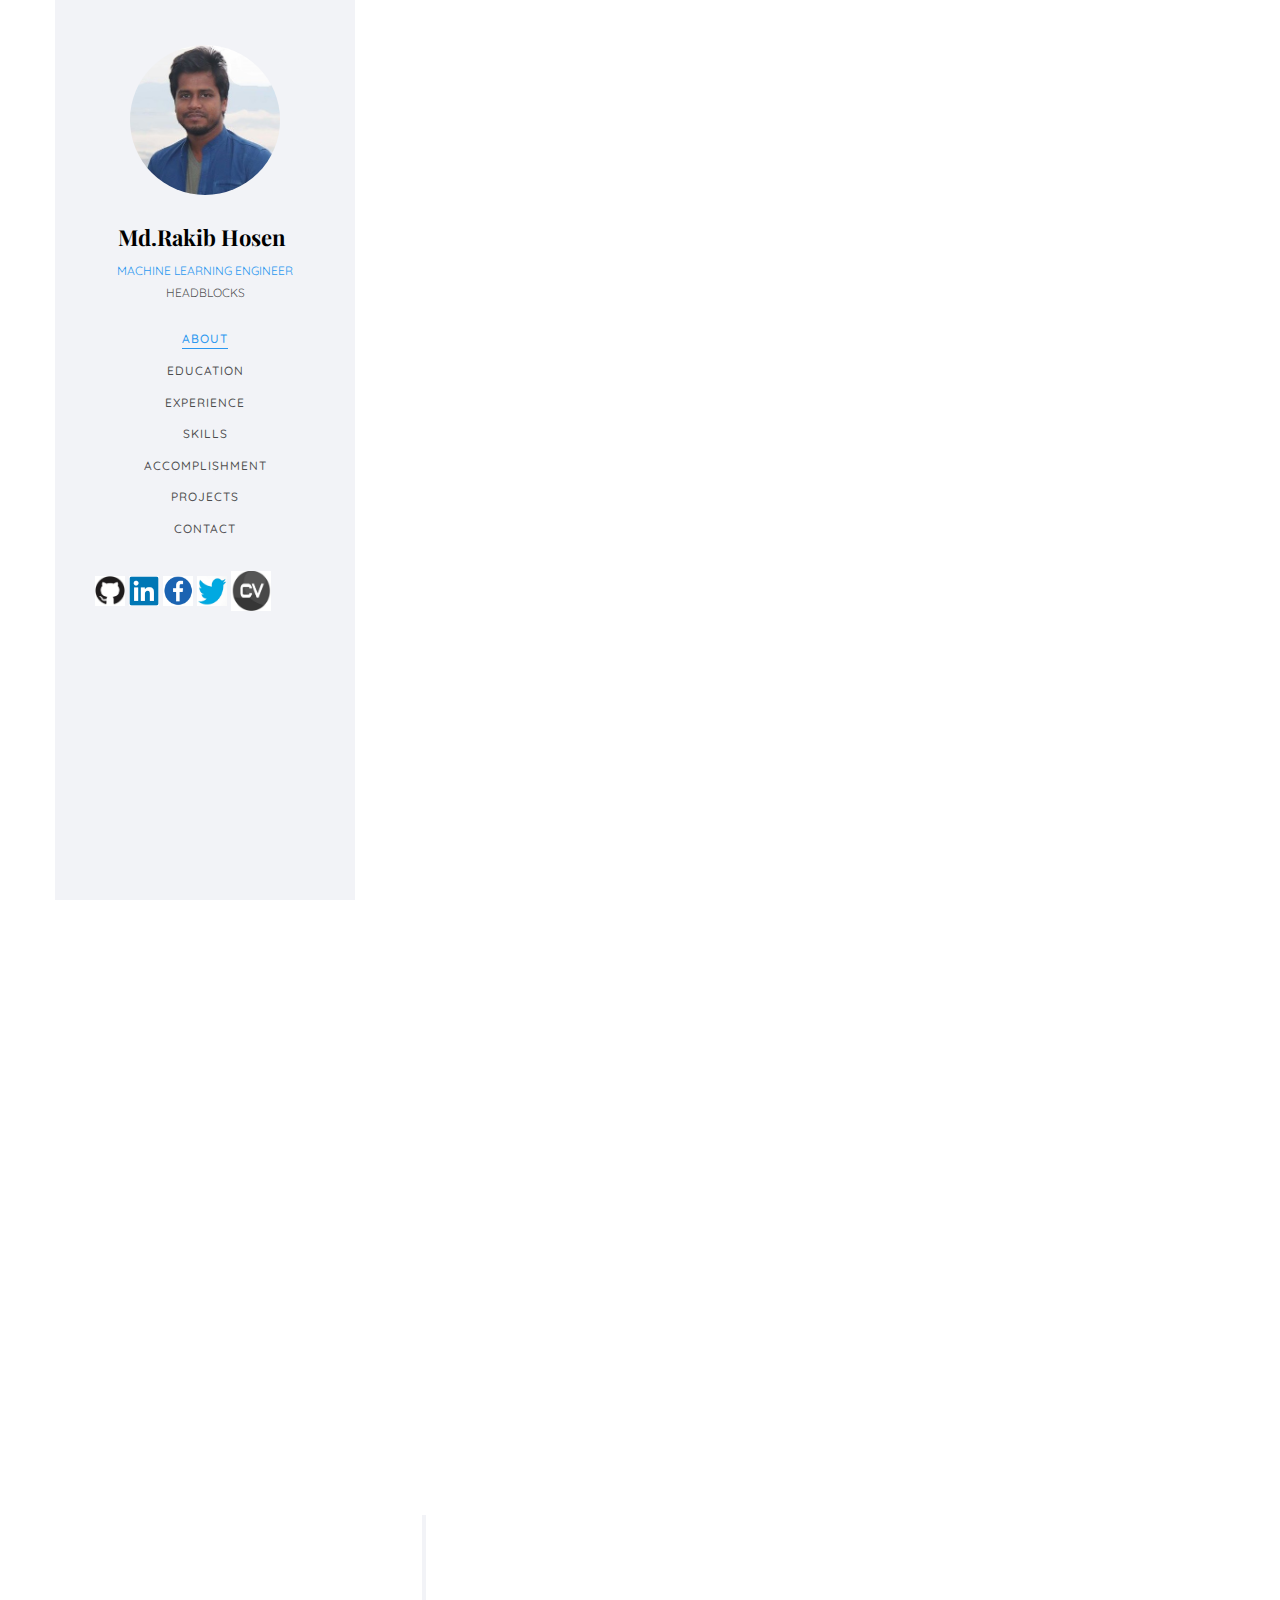
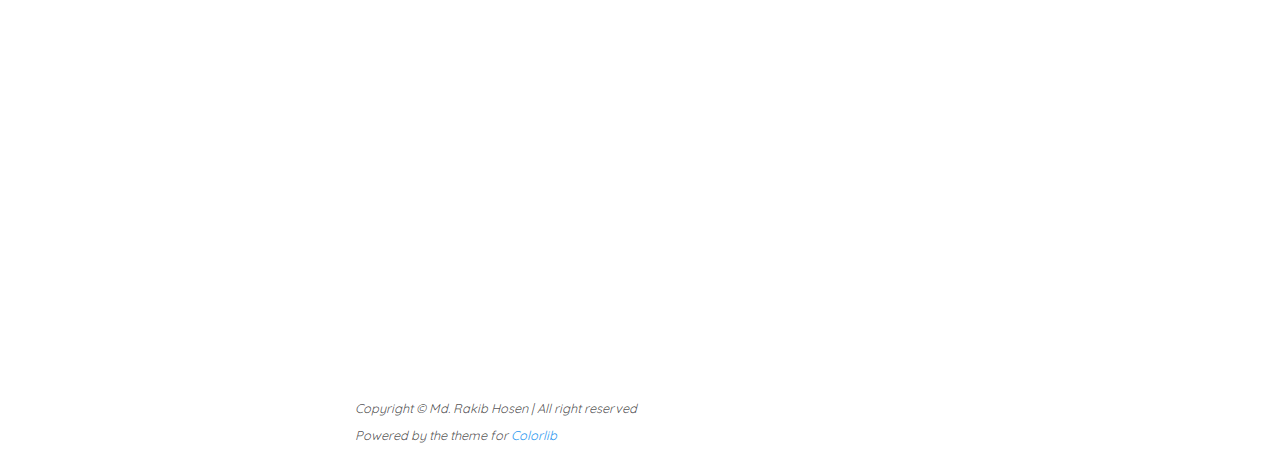
==== index.html @ 7c51eadd "Update index.html" ====
<!DOCTYPE HTML>
<html>
	<head>
	<meta charset="utf-8">
	<meta http-equiv="X-UA-Compatible" content="IE=edge">
	<title>Md. Rakib Hosen</title>
	<meta name="viewport" content="width=device-width, initial-scale=1">
	<meta name="description" content="" />
	<meta name="keywords" content="" />
	<meta name="author" content="" />

  <!-- Facebook and Twitter integration -->
	<meta property="og:title" content=""/>
	<meta property="og:image" content=""/>
	<meta property="og:url" content=""/>
	<meta property="og:site_name" content=""/>
	<meta property="og:description" content=""/>
	<meta name="twitter:title" content="" />
	<meta name="twitter:image" content="" />
	<meta name="twitter:url" content="" />
	<meta name="twitter:card" content="" />

	<!-- Place favicon.ico and apple-touch-icon.png in the root directory -->
	<link rel="shortcut icon" href="favicon.ico">

	<link href="https://fonts.googleapis.com/css?family=Quicksand:300,400,500,700" rel="stylesheet">
	<link href="https://fonts.googleapis.com/css?family=Playfair+Display:400,400i,700" rel="stylesheet">
	
	<!-- Animate.css -->
	<link rel="stylesheet" href="css/animate.css">
	<!-- Icomoon Icon Fonts-->
	<link rel="stylesheet" href="css/icomoon.css">
	<!-- Bootstrap  -->
	<link rel="stylesheet" href="css/bootstrap.css">
	<!-- Flexslider  -->
	<link rel="stylesheet" href="css/flexslider.css">
	<!-- Flaticons  -->
	<link rel="stylesheet" href="fonts/flaticon/font/flaticon.css">
	<!-- Owl Carousel -->
	<link rel="stylesheet" href="css/owl.carousel.min.css">
	<link rel="stylesheet" href="css/owl.theme.default.min.css">
	<!-- Theme style  -->
	<link rel="stylesheet" href="css/style.css">

	<!-- Modernizr JS -->
	<script src="js/modernizr-2.6.2.min.js"></script>
	<!-- FOR IE9 below -->
	<!--[if lt IE 9]>
	<script src="js/respond.min.js"></script>
	<![endif]-->
		<title> Md Rakib Hosen </title>
	</head>
	<body>
	<div id="colorlib-page">
		<div class="container-wrap">
		<a href="#" class="js-colorlib-nav-toggle colorlib-nav-toggle" data-toggle="collapse" data-target="#navbar" aria-expanded="false" aria-controls="navbar"><i></i></a>
		<aside id="colorlib-aside" role="complementary" class="border js-fullheight">
			<div class="text-center">
				<div class="author-img" style="background-image: url(images/about.jpg);"></div>
				<h1 id="colorlib-logo"><a href="index.html">Md.Rakib Hosen</a></h1>
				<span class="position"><a href="#">Machine Learning Engineer</a><br>HeadBlocks</span>
			</div>
			<nav id="colorlib-main-menu" role="navigation" class="navbar">
				<div id="navbar" class="collapse">
					<ul>
						
						<li><a href="#" data-nav-section="about">About</a></li>
						<li><a href="#" data-nav-section="education">Education</a></li>
						<li><a href="#" data-nav-section="experience">Experience</a></li>
						<li><a href="#" data-nav-section="skills">Skills</a></li>
						<li><a href="#" data-nav-section="accomplishment">Accomplishment</a></li>
						<li><a href="#" data-nav-section="projects">Projects</a></li>
						<li><a href="#" data-nav-section="contact">Contact</a></li>
					</ul>
				</div>
			</nav>
			<div>
				<ul> 
					 <a href="https://github.com/rakib-h" target="_blank"><img src="logo/github.png"  width="30" height="30"></a> 
					 <a href="https://www.linkedin.com/in/md-rakib-hosen-8b2572118/" target="_blank"><img src="logo/linkedin.png"  width="30" height="30"></a> 
					 <a href="https://www.facebook.com/rakibcse14" target="_blank" ><img src="logo/facebook.png"  width="30" height="30"></a> 
					 <a href="https://twitter.com/cse_rakib" target="_blank"><img src="logo/twitter.png"  width="30" height="30"></a> 
					 <a href="files/Rakib_CV.pdf" target="_blank"> <img src="logo/CV.png"  width="40" height="40"> </a> 
            	</ul>
			</div>

		</aside>

		<div id="colorlib-main">
			

			<section class="colorlib-about" data-section="about">
				<div class="colorlib-narrow-content">
					<div class="row">
						<div class="col-md-12">
							<div class="row row-bottom-padded-sm animate-box" data-animate-effect="fadeInLeft">
								<div class="col-md-12">
									<div class="about-desc">
										<span class="heading-meta">About Me</span>
										<h2 class="colorlib-heading">Who Am I?</h2>
										<p><strong>Md. Rakib Hosen</strong> is a researcher who works in the field of Deep Learning.
											Cureently, he working as a Machine Learning Engineer(Intern) in R&D company named as <a href="http://www.head-blocks.com/" target="_blank">HeadBlocks</a>.
										He also working as a Research Assistant(part-time) in <a href="https://fahim-sikder.github.io/authors/rakib/" target="_blank">Deep Learning lab </a> under<a href="https://fahim-sikder.github.io/#about" target="_blank"> Md Fahim Sikder </a> </p>
											 
										<p>Rakib was born in Bhola, Bangladesh in 1996. He passed S.S.C from Tabgi Secondary School, Bhola and H.S.C from <a href="http://bholagovtcollege.edu.bd/" target="_blank">Bhola Govt. College</a> ,Bhola respectively in 2011 and 2013.
										He received the B.Sc (Hons) degree in Computer Science and Engineering from <a href="https://istt.edu.bd/" target="_blank">Institute of Science, Trade and Technology </a>,Bangladesh and. He participated several online programming contests.</p>
										<p>  His research interests include Deep Learning, Computer Vision, Natural Language Processing, Robotics and Data Science. </p>
									</div>
								</div>
							</div>
						</div>
					</div>
				</div>
			</section>

<section class="colorlib-education" data-section="education">
				<div class="colorlib-narrow-content">
					<div class="row">
						<div class="col-md-6 col-md-offset-3 col-md-pull-3 animate-box" data-animate-effect="fadeInLeft">
							<span class="heading-meta">Education</span>
							<h2 class="colorlib-heading animate-box">Education</h2>
						</div>
					</div>
					<div class="row">
						<div class="col-md-12 animate-box" data-animate-effect="fadeInLeft">
							<div class="fancy-collapse-panel">
								<div class="panel-group" id="accordion" role="tablist" aria-multiselectable="true">
									<div class="panel panel-default">
									    <div class="panel-heading" role="tab" id="headingOne">
									        <h4 class="panel-title">
									           
									        </h4>
									    </div>
									    <div id="collapseOne" class="panel-collapse collapse in" role="tabpanel" aria-labelledby="headingOne">
									         <div class="panel-body">
									            <div class="row">

      
											      <div class="col-md-6">
											        <h3>Courses</h3>
											        <ul class="ul-interests">
											          
											          <li>Object-Oriented Programming</li>
											          
											          <li>Artificial Intelligence</li>
											          
											          <li>Software Engineering</li>
											          
											          <li>Image Processing</li>
												  
												 <li>Database Management System</li>
											          
											          <li>Statistics</li>
											          
											          <li>Linear Algebra</li>
											          
											        </ul>
											      </div>
    
      
										      <div class="col-md-6">
										        <h3>Education</h3>
										        <ul class="ul-edu fa-ul">
										          
										          <li>
										            <i class="fa-li fas fa-graduation-cap"></i>
										            <div class="description">
										              <p class="course"> <b>B.Sc in Computer Science and Engineering , 2018</b></p>
										              <p class="institution"><img src="logo/istt.png"  width="32" height="32">Institute of Science, Trade and Technology</p>
										            </div>
										          </li>
										         
										          
										          <li>
										            <i class="fa-li fas fa-graduation-cap"></i>
										            <div class="description">
										              <p class="course"><b>Higher Secondary School Certificate, 2013</b></p>
										              <p class="institution"><img src="logo/bgc.jpg"  width="38" height="38">Bhola Govt. College</p>
										            </div>
										          </li>
										          
										          <li>
										            <i class="fa-li fas fa-graduation-cap"></i>
										            <div class="description">
										              <p class="course"><b>Secondary School Certificate, 2011</b></p>
										              <p class="institution"><img src="logo/tsc.jpg"  width="28" height="28">Tabgi Secondary School</p>
										            </div>
										          </li>								          
										        </ul>
										      </div>
    										</div>
									       </div>
						 				</div>
									</div>	
								</div>
							</div>
						</div>
					</div>
				</div>
			</section>


			<section class="colorlib-experience" data-section="experience">
				<div class="colorlib-narrow-content">
					<div class="row">
						<div class="col-md-6 col-md-offset-3 col-md-pull-3 animate-box" data-animate-effect="fadeInLeft">
							<span class="heading-meta">Experience</span>
							<h2 class="colorlib-heading animate-box">Work Experience</h2>
						</div>
					</div>
					<div class="row">
						<div class="col-md-12">
				         <div class="timeline-centered">
					         <article class="timeline-entry animate-box" data-animate-effect="fadeInLeft">
					            <div class="timeline-entry-inner">

					               <div class="timeline-icon color-1">
							       <img src="logo/headblocks.png"  width="42" height="42">
					               
					               </div>

					               <div class="timeline-label">
					                  <h2><a href="#">Machine Learning Engineer,</a> <span><i><a href="http://www.head-blocks.com/" target="_blank"> HeadBlocks </a></i></span></h2>
					                  <p><i>Jan 2020- Presents, Dhaka-Bangladesh<i></p>
					                  <p>HeadBlocks is an R&D based Software Development company. It basically works on Artificial Intelligence, Machine Learning, Image Processing projects. I'm working on-
                                                     data preprocessing, cleaning and manipulation.Image Processing,ML model creation,Research for better accuracy and update, Software Development </p>
					               </div>
					            </div>
					         </article>
							 
							 
				          	<article class="timeline-entry animate-box" data-animate-effect="fadeInLeft">
					            <div class="timeline-entry-inner">

					               <div class="timeline-icon color-1">
							       <img src="logo/istt.png"  width="40" height="40">
					               
					               </div>

					               <div class="timeline-label">
							       <h2><a href="#">Research Assistant<small>(part-time), </small></a> <span><i><a href="https://fahim-sikder.github.io/authors/rakib/" target="_blank"> Deep Learning Lab </a></i></span></h2>
					                  <p><i>Dec 2018- Presents, Dhaka-Bangladesh<i></p>
					                  <p>  Deep Learning Lab is a collaborative research group, working on Machine Learning and Deep Learning related problems. I working very close to <a href="https://fahim-sikder.github.io" target="_blank">Md. Fahim Sikder </a> <small>(Lecturer, Department of Computer Science and Engineering, Institute of Science, Trade and Technology, ISTT)</small> since October 2019.
								  We did research mostly on Machine Learning, Data Science and Big Data Analysis. </p>
					               </div>
					            </div>
					         </article>
							 

					         <article class="timeline-entry animate-box" data-animate-effect="fadeInTop">
					            <div class="timeline-entry-inner">
					               <div class="timeline-icon color-4">
							       <img src="logo/UY.jpg"  width="42" height="42">
					                  
					               </div>
					               <div class="timeline-label">
					               	<h2><a href="#">Artificial Intelligence Trainee,</a> <span><i><a href="https://uylab.org/" target="_blank"> UY Lab </a></i></span></h2>
					               	<p><i>Dec 2018- Mar 2019, Dhaka-Bangladesh<i></p>
					                  <p> One of the main objectives of the UY LAB is to create skilled and professionally committed IT Experts, by providing world-class training facilities,
								  to contribute to the development of the IT industry of Bangladesh as well as to make people capable enough to work in 
								  the local and international IT industry and marketplaces.</p>
								<p><a href="certificates/uy.pdf" target="_blank" target="_blank">See Certificate </a> </p>
					               </div>
					            </div>
					         </article>

	
					      </div>
					   </div>
				   </div>
				</div>
			</section>


			<section class="colorlib-skills" data-section="skills">
				<div class="colorlib-narrow-content">
					<div class="row">
						<div class="col-md-6 col-md-offset-3 col-md-pull-3 animate-box" data-animate-effect="fadeInLeft">
							<span class="heading-meta">My Specialty</span>
							<h2 class="colorlib-heading animate-box">My Skills</h2>
						</div>
					</div>
					<div class="row">

						<div class="col-md-6 animate-box" data-animate-effect="fadeInLeft">
							<div class="progress-wrap">
								<h3>Python</h3>
								<div class="progress">
								 	<div class="progress-bar color-1" role="progressbar" aria-valuenow="95"
								  	aria-valuemin="0" aria-valuemax="100" style="width:95%">
								    <span>95%</span>
								  	</div>
								</div>
							</div>
						</div>

						<div class="col-md-6 animate-box" data-animate-effect="fadeInLeft">
							<div class="progress-wrap">
								<h3>Deep Learning</h3>
								<div class="progress">
								 	<div class="progress-bar color-5" role="progressbar" aria-valuenow="90"
								  	aria-valuemin="0" aria-valuemax="100" style="width:90%">
								    <span>90%</span>
								  	</div>
								</div>
							</div>
						</div>


						<div class="col-md-6 animate-box" data-animate-effect="fadeInLeft">
							<div class="progress-wrap">
								<h3>Computer Vision</h3>
								<div class="progress">
								 	<div class="progress-bar color-4" role="progressbar" aria-valuenow="75"
								  	aria-valuemin="0" aria-valuemax="100" style="width:85%">
								    <span>85%</span>
								  	</div>
								</div>
							</div>
						</div>

						<div class="col-md-6 animate-box" data-animate-effect="fadeInRight">
							<div class="progress-wrap">
								<h3>Tensorflow</h3>
								<div class="progress">
								 	<div class="progress-bar color-1" role="progressbar" aria-valuenow="60"
								  	aria-valuemin="0" aria-valuemax="100" style="width:80%">
								    <span>80%</span>
								  	</div>
								</div>
							</div>
						</div>

						<div class="col-md-6 animate-box" data-animate-effect="fadeInLeft">
							<div class="progress-wrap">
								<h3>Keras</h3>
								<div class="progress">
								 	<div class="progress-bar color-5" role="progressbar" aria-valuenow="85"
								  	aria-valuemin="0" aria-valuemax="100" style="width:95%">
								    <span>95%</span>
								  	</div>
								</div>
							</div>
						</div>

						<div class="col-md-6 animate-box" data-animate-effect="fadeInLeft">
							<div class="progress-wrap">
								<h3>JavaScript</h3>
								<div class="progress">
								 	<div class="progress-bar color-6" role="progressbar" aria-valuenow="75"
								  	aria-valuemin="0" aria-valuemax="100" style="width:80%">
								    <span>80%</span>
								  	</div>
								</div>
							</div>
						</div>


						<div class="col-md-6 animate-box" data-animate-effect="fadeInLeft">
							<div class="progress-wrap">
								<h3>Natural Language Processing</h3>
								<div class="progress">
								 	<div class="progress-bar color-1" role="progressbar" aria-valuenow="70"
								  	aria-valuemin="0" aria-valuemax="100" style="width:65%">
								    <span>65%</span>
								  	</div>
								</div>
							</div>
						</div>
						<div class="col-md-6 animate-box" data-animate-effect="fadeInRight">
							<div class="progress-wrap">
								<h3>HTML,CSS</h3>
								<div class="progress">
								 	<div class="progress-bar color-5" role="progressbar" aria-valuenow="90"
								  	aria-valuemin="0" aria-valuemax="100" style="width:90%">
								    <span>90%</span>
								  	</div>
								</div>
							</div>
						</div>
					</div>
				</div>
			</section>

						
		
						
						<section class="colorlib-blog" data-section="projects">
				<div class="colorlib-narrow-content">
					<div class="row">
						<div class="col-md-6 col-md-offset-3 col-md-pull-3 animate-box" data-animate-effect="fadeInLeft">
							<span class="heading-meta">Projects</span>
							<h2 class="colorlib-heading">Projects</h2>
						</div>
					</div>
					<div class="row">
						<div class="col-md-4 col-sm-6 animate-box" data-animate-effect="fadeInLeft">
							<div class="blog-entry">
								<a href="https://github.com/rakib-h/Person_identify-using-tensorflow-js" target="_blank" class="blog-img"><img src="images/PI_JS.png" width="938" height="180""></a>
								<div class="desc">
									<span><small>February, 2020 </small> | <small> Classification </small> </span>
									 
								<h3><a href="https://github.com/rakib-h/Person_identify-using-tensorflow-js" target="_blank"> Person Identify using Tensorflow-JS </a> </h3>
								
								</div>
							</div>
						</div>
						<div class="col-md-4 col-sm-6 animate-box" data-animate-effect="fadeInRight" >
							<div class="blog-entry">
								<a href="https://github.com/rakib-h/custom_object_detection" target="_blank" class="blog-img"><img src="images/COD.png" width="938" height="180""></a>
								<div class="desc">
									<span><small>December, 2019 </small> <small> Object Detection </small> </span>
									
									<h3> <a href="https://github.com/rakib-h/custom_object_detection" target="_blank">Custom Object Detection </a> </h3>
										   
									 
								</div>
							</div>
						</div>
						<div class="col-md-4 col-sm-6 animate-box" data-animate-effect="fadeInLeft">
							<div class="blog-entry">
								<a href="https://github.com/rakib-h/fyr_result_predictions" target="_blank" class="blog-img"><img src="images/fyr.jpg" width="938" height="180""></a>
								<div class="desc">
									<span><small> February, 2019 </small> | <small> Predictions </small> </span>
									<h3><a href="https://github.com/rakib-h/fyr_result_predictions" target="_blank">Student's Result Predictions</a></h3>
									 
								</div>
							</div>
						</div>
					</div>

				</div>
			</section>


			
		<section class="colorlib-services" data-section="accomplishment">
				<div class="colorlib-narrow-content">
					<div class="row">
						<div class="col-md-6 col-md-offset-3 col-md-pull-3 animate-box" data-animate-effect="fadeInLeft">
							<span class="heading-meta">Accomplishment</span>
							<h2 class="colorlib-heading">Accomplishment</h2>
						</div>
					</div>
					<div class="row row-pt-md">
				 	<div class="col-md-4 text-center animate-box">   
							<div class="services color-1">
								 <span>
									<img src="logo/coursera_new.png"  width="198" height="18">
								 </span>
								<div class="desc">
									<h3>Convolutional Neural Network</h3>
									
								</div>
							</div>
						</div> 
						<div class="col-md-4 text-center animate-box">
							<div class="services color-2">
								 
									 
									  <img src="logo/coursera_new.png"  width="198" height="18">
								 
								 
								<div class="desc">
									<h3>Tensorflow in Practice</h3>
									 
								</div>
							</div>
						</div>
						<div class="col-md-4 text-center animate-box">
							<div class="services color-3">
								  
									<img src="logo/coursera_new.png"  width="188" height="18">
								 
								<div class="desc">
									<h3>Machine Learning</h3>
									 
								</div>
							</div>
						</div>
					</div>
				</div>
			</section>
			
			


			<section class="colorlib-contact" data-section="contact">
				<div class="colorlib-narrow-content">
					<div class="row">
						<div class="col-md-6 col-md-offset-3 col-md-pull-3 animate-box" data-animate-effect="fadeInLeft">
							<span class="heading-meta">Get in Touch</span>
							<h2 class="colorlib-heading">Contact</h2>
						</div>
					</div>
					<div class="row">
						<div class="row row-pt-md">
							<div class="colorlib-feature colorlib-feature-sm animate-box" data-animate-effect="fadeInLeft">
								<div class="colorlib-icon">
									<i class="icon-globe-outline"></i>
								</div>
								<div class="colorlib-text">
									<p><a href="#">rakib.cse014@gmail.com</a></p>
								</div>
							</div>

							<div class="colorlib-feature colorlib-feature-sm animate-box" data-animate-effect="fadeInLeft">
								<div class="colorlib-icon">
									<i class="icon-map"></i>
								</div>
								<div class="colorlib-text">
									<p>426, North Kazipara, Mirpur-10, Dhaka-1216, Bangladesh</p>
								</div>
							</div>

							<div class="colorlib-feature colorlib-feature-sm animate-box" data-animate-effect="fadeInLeft">
								<div class="colorlib-icon">
									<i class="icon-phone"></i>
								</div>
								<div class="colorlib-text">
									<p><a href="tel://">+88017 7660 5306   |  +8801 8733 57109</a></p>
								</div>
							</div>
						</div>

					</div>
				</div>
			</section>



	
						<div class="colorlib-footer">
				<p><small> <!-- Link back to Colorlib can't be removed. Template is licensed under CC BY 3.0. -->
Copyright &copy; Md. Rakib Hosen | All right reserved <br> Powered by the theme for <a href="https://colorlib.com" target="_blank">Colorlib</a>
<!-- Link back to Colorlib can't be removed. Template is licensed under CC BY 3.0. --> </small></p>

		</div><!-- end:colorlib-main -->
	</div><!-- end:container-wrap -->
	</div><!-- end:colorlib-page -->



	<!-- jQuery -->
	<script src="js/jquery.min.js"></script>
	<!-- jQuery Easing -->
	<script src="js/jquery.easing.1.3.js"></script>
	<!-- Bootstrap -->
	<script src="js/bootstrap.min.js"></script>
	<!-- Waypoints -->
	<script src="js/jquery.waypoints.min.js"></script>
	<!-- Flexslider -->
	<script src="js/jquery.flexslider-min.js"></script>
	<!-- Owl carousel -->
	<script src="js/owl.carousel.min.js"></script>
	<!-- Counters -->
	<script src="js/jquery.countTo.js"></script>
	
	
	<!-- MAIN JS -->
	<script src="js/main.js"></script>



	</body>
</html>
---- css/icomoon.css ----
@font-face {
  font-family: 'icomoon';
  src:  url('fonts/icomoon.eot?6py85u');
  src:  url('fonts/icomoon.eot?6py85u#iefix') format('embedded-opentype'),
    url('fonts/icomoon.ttf?6py85u') format('truetype'),
    url('fonts/icomoon.woff?6py85u') format('woff'),
    url('fonts/icomoon.svg?6py85u#icomoon') format('svg');
  font-weight: normal;
  font-style: normal;
}

[class^="icon-"], [class*=" icon-"] {
  /* use !important to prevent issues with browser extensions that change fonts */
  font-family: 'icomoon' !important;
  speak: none;
  font-style: normal;
  font-weight: normal;
  font-variant: normal;
  text-transform: none;
  line-height: 1;

  /* Better Font Rendering =========== */
  -webkit-font-smoothing: antialiased;
  -moz-osx-font-smoothing: grayscale;
}

.icon-times:before {
  content: "\e930";
}
.icon-tick:before {
  content: "\e931";
}
.icon-plus:before {
  content: "\e932";
}
.icon-minus:before {
  content: "\e933";
}
.icon-equals:before {
  content: "\e934";
}
.icon-divide:before {
  content: "\e935";
}
.icon-chevron-right:before {
  content: "\e936";
}
.icon-chevron-left:before {
  content: "\e937";
}
.icon-arrow-right-thick:before {
  content: "\e938";
}
.icon-arrow-left-thick:before {
  content: "\e939";
}
.icon-th-small:before {
  content: "\e93a";
}
.icon-th-menu:before {
  content: "\e93b";
}
.icon-th-list:before {
  content: "\e93c";
}
.icon-th-large:before {
  content: "\e93d";
}
.icon-home:before {
  content: "\e93e";
}
.icon-arrow-forward:before {
  content: "\e93f";
}
.icon-arrow-back:before {
  content: "\e940";
}
.icon-rss:before {
  content: "\e941";
}
.icon-location:before {
  content: "\e942";
}
.icon-link:before {
  content: "\e943";
}
.icon-image:before {
  content: "\e944";
}
.icon-arrow-up-thick:before {
  content: "\e945";
}
.icon-arrow-down-thick:before {
  content: "\e946";
}
.icon-starburst:before {
  content: "\e947";
}
.icon-starburst-outline:before {
  content: "\e948";
}
.icon-star3:before {
  content: "\e949";
}
.icon-flow-children:before {
  content: "\e94a";
}
.icon-export:before {
  content: "\e94b";
}
.icon-delete2:before {
  content: "\e94c";
}
.icon-delete-outline:before {
  content: "\e94d";
}
.icon-cloud-storage:before {
  content: "\e94e";
}
.icon-wi-fi:before {
  content: "\e94f";
}
.icon-heart:before {
  content: "\e950";
}
.icon-flash:before {
  content: "\e951";
}
.icon-cancel:before {
  content: "\e952";
}
.icon-backspace:before {
  content: "\e953";
}
.icon-attachment:before {
  content: "\e954";
}
.icon-arrow-move:before {
  content: "\e955";
}
.icon-warning:before {
  content: "\e956";
}
.icon-user:before {
  content: "\e957";
}
.icon-radar:before {
  content: "\e958";
}
.icon-lock-open:before {
  content: "\e959";
}
.icon-lock-closed:before {
  content: "\e95a";
}
.icon-location-arrow:before {
  content: "\e95b";
}
.icon-info:before {
  content: "\e95c";
}
.icon-user-delete:before {
  content: "\e95d";
}
.icon-user-add:before {
  content: "\e95e";
}
.icon-media-pause:before {
  content: "\e95f";
}
.icon-group:before {
  content: "\e960";
}
.icon-chart-pie:before {
  content: "\e961";
}
.icon-chart-line:before {
  content: "\e962";
}
.icon-chart-bar:before {
  content: "\e963";
}
.icon-chart-area:before {
  content: "\e964";
}
.icon-video:before {
  content: "\e965";
}
.icon-point-of-interest:before {
  content: "\e966";
}
.icon-infinity:before {
  content: "\e967";
}
.icon-globe:before {
  content: "\e968";
}
.icon-eye:before {
  content: "\e969";
}
.icon-cog:before {
  content: "\e96a";
}
.icon-camera:before {
  content: "\e96b";
}
.icon-upload:before {
  content: "\e96c";
}
.icon-scissors:before {
  content: "\e96d";
}
.icon-refresh:before {
  content: "\e96e";
}
.icon-pin:before {
  content: "\e96f";
}
.icon-key:before {
  content: "\e970";
}
.icon-info-large:before {
  content: "\e971";
}
.icon-eject:before {
  content: "\e972";
}
.icon-download:before {
  content: "\e973";
}
.icon-zoom:before {
  content: "\e974";
}
.icon-zoom-out:before {
  content: "\e975";
}
.icon-zoom-in:before {
  content: "\e976";
}
.icon-sort-numerically:before {
  content: "\e977";
}
.icon-sort-alphabetically:before {
  content: "\e978";
}
.icon-input-checked:before {
  content: "\e979";
}
.icon-calender:before {
  content: "\e97a";
}
.icon-world2:before {
  content: "\e97b";
}
.icon-notes:before {
  content: "\e97c";
}
.icon-code:before {
  content: "\e97d";
}
.icon-arrow-sync:before {
  content: "\e97e";
}
.icon-arrow-shuffle:before {
  content: "\e97f";
}
.icon-arrow-repeat:before {
  content: "\e980";
}
.icon-arrow-minimise:before {
  content: "\e981";
}
.icon-arrow-maximise:before {
  content: "\e982";
}
.icon-arrow-loop:before {
  content: "\e983";
}
.icon-anchor:before {
  content: "\e984";
}
.icon-spanner:before {
  content: "\e985";
}
.icon-puzzle:before {
  content: "\e986";
}
.icon-power:before {
  content: "\e987";
}
.icon-plane:before {
  content: "\e988";
}
.icon-pi:before {
  content: "\e989";
}
.icon-phone:before {
  content: "\e98a";
}
.icon-microphone2:before {
  content: "\e98b";
}
.icon-media-rewind:before {
  content: "\e98c";
}
.icon-flag:before {
  content: "\e98d";
}
.icon-adjust-brightness:before {
  content: "\e98e";
}
.icon-waves:before {
  content: "\e98f";
}
.icon-social-twitter:before {
  content: "\e990";
}
.icon-social-facebook:before {
  content: "\e991";
}
.icon-social-dribbble:before {
  content: "\e992";
}
.icon-media-stop:before {
  content: "\e993";
}
.icon-media-record:before {
  content: "\e994";
}
.icon-media-play:before {
  content: "\e995";
}
.icon-media-fast-forward:before {
  content: "\e996";
}
.icon-media-eject:before {
  content: "\e997";
}
.icon-social-vimeo:before {
  content: "\e998";
}
.icon-social-tumbler:before {
  content: "\e999";
}
.icon-social-skype:before {
  content: "\e99a";
}
.icon-social-pinterest:before {
  content: "\e99b";
}
.icon-social-linkedin:before {
  content: "\e99c";
}
.icon-social-last-fm:before {
  content: "\e99d";
}
.icon-social-github:before {
  content: "\e99e";
}
.icon-social-flickr:before {
  content: "\e99f";
}
.icon-at:before {
  content: "\e9a0";
}
.icon-times-outline:before {
  content: "\e9a1";
}
.icon-plus-outline:before {
  content: "\e9a2";
}
.icon-minus-outline:before {
  content: "\e9a3";
}
.icon-tick-outline:before {
  content: "\e9a4";
}
.icon-th-large-outline:before {
  content: "\e9a5";
}
.icon-equals-outline:before {
  content: "\e9a6";
}
.icon-divide-outline:before {
  content: "\e9a7";
}
.icon-chevron-right-outline:before {
  content: "\e9a8";
}
.icon-chevron-left-outline:before {
  content: "\e9a9";
}
.icon-arrow-right-outline:before {
  content: "\e9aa";
}
.icon-arrow-left-outline:before {
  content: "\e9ab";
}
.icon-th-small-outline:before {
  content: "\e9ac";
}
.icon-th-menu-outline:before {
  content: "\e9ad";
}
.icon-th-list-outline:before {
  content: "\e9ae";
}
.icon-news2:before {
  content: "\e9b1";
}
.icon-home-outline:before {
  content: "\e9b2";
}
.icon-arrow-up-outline:before {
  content: "\e9b3";
}
.icon-arrow-forward-outline:before {
  content: "\e9b4";
}
.icon-arrow-down-outline:before {
  content: "\e9b5";
}
.icon-arrow-back-outline:before {
  content: "\e9b6";
}
.icon-trash3:before {
  content: "\e9b7";
}
.icon-rss-outline:before {
  content: "\e9b8";
}
.icon-message:before {
  content: "\e9b9";
}
.icon-location-outline:before {
  content: "\e9ba";
}
.icon-link-outline:before {
  content: "\e9bb";
}
.icon-image-outline:before {
  content: "\e9bc";
}
.icon-export-outline:before {
  content: "\e9bd";
}
.icon-cross:before {
  content: "\e9be";
}
.icon-wi-fi-outline:before {
  content: "\e9bf";
}
.icon-star-outline:before {
  content: "\e9c0";
}
.icon-media-pause-outline:before {
  content: "\e9c1";
}
.icon-mail:before {
  content: "\e9c2";
}
.icon-heart-outline:before {
  content: "\e9c3";
}
.icon-flash-outline:before {
  content: "\e9c4";
}
.icon-cancel-outline:before {
  content: "\e9c5";
}
.icon-beaker:before {
  content: "\e9c6";
}
.icon-arrow-move-outline:before {
  content: "\e9c7";
}
.icon-watch2:before {
  content: "\e9c8";
}
.icon-warning-outline:before {
  content: "\e9c9";
}
.icon-time:before {
  content: "\e9ca";
}
.icon-radar-outline:before {
  content: "\e9cb";
}
.icon-lock-open-outline:before {
  content: "\e9cc";
}
.icon-location-arrow-outline:before {
  content: "\e9cd";
}
.icon-info-outline:before {
  content: "\e9ce";
}
.icon-backspace-outline:before {
  content: "\e9cf";
}
.icon-attachment-outline:before {
  content: "\e9d0";
}
.icon-user-outline:before {
  content: "\e9d1";
}
.icon-user-delete-outline:before {
  content: "\e9d2";
}
.icon-user-add-outline:before {
  content: "\e9d3";
}
.icon-lock-closed-outline:before {
  content: "\e9d4";
}
.icon-group-outline:before {
  content: "\e9d5";
}
.icon-chart-pie-outline:before {
  content: "\e9d6";
}
.icon-chart-line-outline:before {
  content: "\e9d7";
}
.icon-chart-bar-outline:before {
  content: "\e9d8";
}
.icon-chart-area-outline:before {
  content: "\e9d9";
}
.icon-video-outline:before {
  content: "\e9da";
}
.icon-point-of-interest-outline:before {
  content: "\e9db";
}
.icon-map:before {
  content: "\e9dc";
}
.icon-key-outline:before {
  content: "\e9dd";
}
.icon-infinity-outline:before {
  content: "\e9de";
}
.icon-globe-outline:before {
  content: "\e9df";
}
.icon-eye-outline:before {
  content: "\e9e0";
}
.icon-cog-outline:before {
  content: "\e9e1";
}
.icon-camera-outline:before {
  content: "\e9e2";
}
.icon-upload-outline:before {
  content: "\e9e3";
}
.icon-support:before {
  content: "\e9e4";
}
.icon-scissors-outline:before {
  content: "\e9e5";
}
.icon-refresh-outline:before {
  content: "\e9e6";
}
.icon-info-large-outline:before {
  content: "\e9e7";
}
.icon-eject-outline:before {
  content: "\e9e8";
}
.icon-download-outline:before {
  content: "\e9e9";
}
.icon-battery-mid:before {
  content: "\e9ea";
}
.icon-battery-low:before {
  content: "\e9eb";
}
.icon-battery-high:before {
  content: "\e9ec";
}
.icon-zoom-outline:before {
  content: "\e9ed";
}
.icon-zoom-out-outline:before {
  content: "\e9ee";
}
.icon-zoom-in-outline:before {
  content: "\e9ef";
}
.icon-tag3:before {
  content: "\e9f0";
}
.icon-tabs-outline:before {
  content: "\e9f1";
}
.icon-pin-outline:before {
  content: "\e9f2";
}
.icon-message-typing:before {
  content: "\e9f3";
}
.icon-directions:before {
  content: "\e9f4";
}
.icon-battery-full:before {
  content: "\e9f5";
}
.icon-battery-charge:before {
  content: "\e9f6";
}
.icon-pipette:before {
  content: "\e9f7";
}
.icon-pencil:before {
  content: "\e9f8";
}
.icon-folder:before {
  content: "\e9f9";
}
.icon-folder-delete:before {
  content: "\e9fa";
}
.icon-folder-add:before {
  content: "\e9fb";
}
.icon-edit:before {
  content: "\e9fc";
}
.icon-document:before {
  content: "\e9fd";
}
.icon-document-delete:before {
  content: "\e9fe";
}
.icon-document-add:before {
  content: "\e9ff";
}
.icon-brush:before {
  content: "\ea00";
}
.icon-thumbs-up:before {
  content: "\ea01";
}
.icon-thumbs-down:before {
  content: "\ea02";
}
.icon-pen:before {
  content: "\ea03";
}
.icon-sort-numerically-outline:before {
  content: "\ea04";
}
.icon-sort-alphabetically-outline:before {
  content: "\ea05";
}
.icon-social-last-fm-circular:before {
  content: "\ea06";
}
.icon-social-github-circular:before {
  content: "\ea07";
}
.icon-compass:before {
  content: "\ea08";
}
.icon-bookmark:before {
  content: "\ea09";
}
.icon-input-checked-outline:before {
  content: "\ea0a";
}
.icon-code-outline:before {
  content: "\ea0b";
}
.icon-calender-outline:before {
  content: "\ea0c";
}
.icon-business-card:before {
  content: "\ea0d";
}
.icon-arrow-up:before {
  content: "\ea0e";
}
.icon-arrow-sync-outline:before {
  content: "\ea0f";
}
.icon-arrow-right:before {
  content: "\ea10";
}
.icon-arrow-repeat-outline:before {
  content: "\ea11";
}
.icon-arrow-loop-outline:before {
  content: "\ea12";
}
.icon-arrow-left:before {
  content: "\ea13";
}
.icon-flow-switch:before {
  content: "\ea14";
}
.icon-flow-parallel:before {
  content: "\ea15";
}
.icon-flow-merge:before {
  content: "\ea16";
}
.icon-document-text:before {
  content: "\ea17";
}
.icon-clipboard:before {
  content: "\ea18";
}
.icon-calculator:before {
  content: "\ea19";
}
.icon-arrow-minimise-outline:before {
  content: "\ea1a";
}
.icon-arrow-maximise-outline:before {
  content: "\ea1b";
}
.icon-arrow-down:before {
  content: "\ea1c";
}
.icon-gift:before {
  content: "\ea1d";
}
.icon-film:before {
  content: "\ea1e";
}
.icon-database:before {
  content: "\ea1f";
}
.icon-bell:before {
  content: "\ea20";
}
.icon-anchor-outline:before {
  content: "\ea21";
}
.icon-adjust-contrast:before {
  content: "\ea22";
}
.icon-world-outline:before {
  content: "\ea23";
}
.icon-shopping-bag:before {
  content: "\ea24";
}
.icon-power-outline:before {
  content: "\ea25";
}
.icon-notes-outline:before {
  content: "\ea26";
}
.icon-device-tablet:before {
  content: "\ea27";
}
.icon-device-phone:before {
  content: "\ea28";
}
.icon-device-laptop:before {
  content: "\ea29";
}
.icon-device-desktop:before {
  content: "\ea2a";
}
.icon-briefcase:before {
  content: "\ea2b";
}
.icon-stopwatch:before {
  content: "\ea2c";
}
.icon-spanner-outline:before {
  content: "\ea2d";
}
.icon-puzzle-outline:before {
  content: "\ea2e";
}
.icon-printer:before {
  content: "\ea2f";
}
.icon-pi-outline:before {
  content: "\ea30";
}
.icon-lightbulb:before {
  content: "\ea31";
}
.icon-flag-outline:before {
  content: "\ea32";
}
.icon-contacts:before {
  content: "\ea33";
}
.icon-archive2:before {
  content: "\ea34";
}
.icon-weather-stormy:before {
  content: "\ea35";
}
.icon-weather-shower:before {
  content: "\ea36";
}
.icon-weather-partly-sunny:before {
  content: "\ea37";
}
.icon-weather-downpour:before {
  content: "\ea38";
}
.icon-weather-cloudy:before {
  content: "\ea39";
}
.icon-plane-outline:before {
  content: "\ea3a";
}
.icon-phone-outline:before {
  content: "\ea3b";
}
.icon-microphone-outline:before {
  content: "\ea3c";
}
.icon-weather-windy:before {
  content: "\ea3d";
}
.icon-weather-windy-cloudy:before {
  content: "\ea3e";
}
.icon-weather-sunny:before {
  content: "\ea3f";
}
.icon-weather-snow:before {
  content: "\ea40";
}
.icon-weather-night:before {
  content: "\ea41";
}
.icon-media-stop-outline:before {
  content: "\ea42";
}
.icon-media-rewind-outline:before {
  content: "\ea43";
}
.icon-media-record-outline:before {
  content: "\ea44";
}
.icon-media-play-outline:before {
  content: "\ea45";
}
.icon-media-fast-forward-outline:before {
  content: "\ea46";
}
.icon-media-eject-outline:before {
  content: "\ea47";
}
.icon-wine:before {
  content: "\ea48";
}
.icon-waves-outline:before {
  content: "\ea49";
}
.icon-ticket:before {
  content: "\ea4a";
}
.icon-tags:before {
  content: "\ea4b";
}
.icon-plug:before {
  content: "\ea4c";
}
.icon-headphones:before {
  content: "\ea4d";
}
.icon-credit-card:before {
  content: "\ea4e";
}
.icon-coffee:before {
  content: "\ea4f";
}
.icon-book:before {
  content: "\ea50";
}
.icon-beer:before {
  content: "\ea51";
}
.icon-volume2:before {
  content: "\ea52";
}
.icon-volume-up:before {
  content: "\ea53";
}
.icon-volume-mute:before {
  content: "\ea54";
}
.icon-volume-down:before {
  content: "\ea55";
}
.icon-social-vimeo-circular:before {
  content: "\ea56";
}
.icon-social-twitter-circular:before {
  content: "\ea57";
}
.icon-social-pinterest-circular:before {
  content: "\ea58";
}
.icon-social-linkedin-circular:before {
  content: "\ea59";
}
.icon-social-facebook-circular:before {
  content: "\ea5a";
}
.icon-social-dribbble-circular:before {
  content: "\ea5b";
}
.icon-tree:before {
  content: "\ea5c";
}
.icon-thermometer2:before {
  content: "\ea5d";
}
.icon-social-tumbler-circular:before {
  content: "\ea5e";
}
.icon-social-skype-outline:before {
  content: "\ea5f";
}
.icon-social-flickr-circular:before {
  content: "\ea60";
}
.icon-social-at-circular:before {
  content: "\ea61";
}
.icon-shopping-cart:before {
  content: "\ea62";
}
.icon-messages:before {
  content: "\ea63";
}
.icon-leaf:before {
  content: "\ea64";
}
.icon-feather:before {
  content: "\ea65";
}
.icon-eye2:before {
  content: "\e064";
}
.icon-paper-clip:before {
  content: "\e065";
}
.icon-mail5:before {
  content: "\e066";
}
.icon-toggle:before {
  content: "\e067";
}
.icon-layout:before {
  content: "\e068";
}
.icon-link2:before {
  content: "\e069";
}
.icon-bell2:before {
  content: "\e06a";
}
.icon-lock3:before {
  content: "\e06b";
}
.icon-unlock:before {
  content: "\e06c";
}
.icon-ribbon2:before {
  content: "\e06d";
}
.icon-image2:before {
  content: "\e06e";
}
.icon-signal:before {
  content: "\e06f";
}
.icon-target3:before {
  content: "\e070";
}
.icon-clipboard3:before {
  content: "\e071";
}
.icon-clock3:before {
  content: "\e072";
}
.icon-watch:before {
  content: "\e073";
}
.icon-air-play:before {
  content: "\e074";
}
.icon-camera3:before {
  content: "\e075";
}
.icon-video2:before {
  content: "\e076";
}
.icon-disc:before {
  content: "\e077";
}
.icon-printer3:before {
  content: "\e078";
}
.icon-monitor:before {
  content: "\e079";
}
.icon-server:before {
  content: "\e07a";
}
.icon-cog2:before {
  content: "\e07b";
}
.icon-heart3:before {
  content: "\e07c";
}
.icon-paragraph:before {
  content: "\e07d";
}
.icon-align-justify:before {
  content: "\e07e";
}
.icon-align-left:before {
  content: "\e07f";
}
.icon-align-center:before {
  content: "\e080";
}
.icon-align-right:before {
  content: "\e081";
}
.icon-book2:before {
  content: "\e082";
}
.icon-layers2:before {
  content: "\e083";
}
.icon-stack2:before {
  content: "\e084";
}
.icon-stack-2:before {
  content: "\e085";
}
.icon-paper:before {
  content: "\e086";
}
.icon-paper-stack:before {
  content: "\e087";
}
.icon-search3:before {
  content: "\e088";
}
.icon-zoom-in2:before {
  content: "\e089";
}
.icon-zoom-out2:before {
  content: "\e08a";
}
.icon-reply2:before {
  content: "\e08b";
}
.icon-circle-plus:before {
  content: "\e08c";
}
.icon-circle-minus:before {
  content: "\e08d";
}
.icon-circle-check:before {
  content: "\e08e";
}
.icon-circle-cross:before {
  content: "\e08f";
}
.icon-square-plus:before {
  content: "\e090";
}
.icon-square-minus:before {
  content: "\e091";
}
.icon-square-check:before {
  content: "\e092";
}
.icon-square-cross:before {
  content: "\e093";
}
.icon-microphone:before {
  content: "\e094";
}
.icon-record:before {
  content: "\e095";
}
.icon-skip-back:before {
  content: "\e096";
}
.icon-rewind:before {
  content: "\e097";
}
.icon-play4:before {
  content: "\e098";
}
.icon-pause3:before {
  content: "\e099";
}
.icon-stop3:before {
  content: "\e09a";
}
.icon-fast-forward:before {
  content: "\e09b";
}
.icon-skip-forward:before {
  content: "\e09c";
}
.icon-shuffle2:before {
  content: "\e09d";
}
.icon-repeat:before {
  content: "\e09e";
}
.icon-folder2:before {
  content: "\e09f";
}
.icon-umbrella:before {
  content: "\e0a0";
}
.icon-moon:before {
  content: "\e0a1";
}
.icon-thermometer:before {
  content: "\e0a2";
}
.icon-drop:before {
  content: "\e0a3";
}
.icon-sun2:before {
  content: "\e0a4";
}
.icon-cloud3:before {
  content: "\e0a5";
}
.icon-cloud-upload2:before {
  content: "\e0a6";
}
.icon-cloud-download2:before {
  content: "\e0a7";
}
.icon-upload4:before {
  content: "\e0a8";
}
.icon-download4:before {
  content: "\e0a9";
}
.icon-location3:before {
  content: "\e0aa";
}
.icon-location-2:before {
  content: "\e0ab";
}
.icon-map3:before {
  content: "\e0ac";
}
.icon-battery:before {
  content: "\e0ad";
}
.icon-head:before {
  content: "\e0ae";
}
.icon-briefcase3:before {
  content: "\e0af";
}
.icon-speech-bubble:before {
  content: "\e0b0";
}
.icon-anchor2:before {
  content: "\e0b1";
}
.icon-globe2:before {
  content: "\e0b2";
}
.icon-box:before {
  content: "\e0b3";
}
.icon-reload:before {
  content: "\e0b4";
}
.icon-share3:before {
  content: "\e0b5";
}
.icon-marquee:before {
  content: "\e0b6";
}
.icon-marquee-plus:before {
  content: "\e0b7";
}
.icon-marquee-minus:before {
  content: "\e0b8";
}
.icon-tag:before {
  content: "\e0b9";
}
.icon-power2:before {
  content: "\e0ba";
}
.icon-command2:before {
  content: "\e0bb";
}
.icon-alt:before {
  content: "\e0bc";
}
.icon-esc:before {
  content: "\e0bd";
}
.icon-bar-graph:before {
  content: "\e0be";
}
.icon-bar-graph-2:before {
  content: "\e0bf";
}
.icon-pie-graph:before {
  content: "\e0c0";
}
.icon-star:before {
  content: "\e0c1";
}
.icon-arrow-left3:before {
  content: "\e0c2";
}
.icon-arrow-right3:before {
  content: "\e0c3";
}
.icon-arrow-up3:before {
  content: "\e0c4";
}
.icon-arrow-down3:before {
  content: "\e0c5";
}
.icon-volume:before {
  content: "\e0c6";
}
.icon-mute:before {
  content: "\e0c7";
}
.icon-content-right:before {
  content: "\e100";
}
.icon-content-left:before {
  content: "\e101";
}
.icon-grid2:before {
  content: "\e102";
}
.icon-grid-2:before {
  content: "\e103";
}
.icon-columns:before {
  content: "\e104";
}
.icon-loader:before {
  content: "\e105";
}
.icon-bag:before {
  content: "\e106";
}
.icon-ban:before {
  content: "\e107";
}
.icon-flag3:before {
  content: "\e108";
}
.icon-trash:before {
  content: "\e109";
}
.icon-expand2:before {
  content: "\e110";
}
.icon-contract:before {
  content: "\e111";
}
.icon-maximize:before {
  content: "\e112";
}
.icon-minimize:before {
  content: "\e113";
}
.icon-plus2:before {
  content: "\e114";
}
.icon-minus2:before {
  content: "\e115";
}
.icon-check:before {
  content: "\e116";
}
.icon-cross2:before {
  content: "\e117";
}
.icon-move:before {
  content: "\e118";
}
.icon-delete:before {
  content: "\e119";
}
.icon-menu5:before {
  content: "\e120";
}
.icon-archive:before {
  content: "\e121";
}
.icon-inbox:before {
  content: "\e122";
}
.icon-outbox:before {
  content: "\e123";
}
.icon-file:before {
  content: "\e124";
}
.icon-file-add:before {
  content: "\e125";
}
.icon-file-subtract:before {
  content: "\e126";
}
.icon-help:before {
  content: "\e127";
}
.icon-open:before {
  content: "\e128";
}
.icon-ellipsis:before {
  content: "\e129";
}
.icon-heart4:before {
  content: "\e900";
}
.icon-cloud4:before {
  content: "\e901";
}
.icon-star2:before {
  content: "\e902";
}
.icon-tv2:before {
  content: "\e903";
}
.icon-sound:before {
  content: "\e904";
}
.icon-video3:before {
  content: "\e905";
}
.icon-trash2:before {
  content: "\e906";
}
.icon-user2:before {
  content: "\e907";
}
.icon-key3:before {
  content: "\e908";
}
.icon-search4:before {
  content: "\e909";
}
.icon-settings:before {
  content: "\e90a";
}
.icon-camera4:before {
  content: "\e90b";
}
.icon-tag2:before {
  content: "\e90c";
}
.icon-lock4:before {
  content: "\e90d";
}
.icon-bulb:before {
  content: "\e90e";
}
.icon-pen2:before {
  content: "\e90f";
}
.icon-diamond:before {
  content: "\e910";
}
.icon-display2:before {
  content: "\e911";
}
.icon-location4:before {
  content: "\e912";
}
.icon-eye3:before {
  content: "\e913";
}
.icon-bubble3:before {
  content: "\e914";
}
.icon-stack3:before {
  content: "\e915";
}
.icon-cup:before {
  content: "\e916";
}
.icon-phone3:before {
  content: "\e917";
}
.icon-news:before {
  content: "\e918";
}
.icon-mail6:before {
  content: "\e919";
}
.icon-like:before {
  content: "\e91a";
}
.icon-photo:before {
  content: "\e91b";
}
.icon-note:before {
  content: "\e91c";
}
.icon-clock4:before {
  content: "\e91d";
}
.icon-paperplane:before {
  content: "\e91e";
}
.icon-params:before {
  content: "\e91f";
}
.icon-banknote:before {
  content: "\e920";
}
.icon-data:before {
  content: "\e921";
}
.icon-music2:before {
  content: "\e922";
}
.icon-megaphone2:before {
  content: "\e923";
}
.icon-study:before {
  content: "\e924";
}
.icon-lab2:before {
  content: "\e925";
}
.icon-food:before {
  content: "\e926";
}
.icon-t-shirt:before {
  content: "\e927";
}
.icon-fire2:before {
  content: "\e928";
}
.icon-clip:before {
  content: "\e929";
}
.icon-shop:before {
  content: "\e92a";
}
.icon-calendar3:before {
  content: "\e92b";
}
.icon-wallet2:before {
  content: "\e92c";
}
.icon-vynil:before {
  content: "\e92d";
}
.icon-truck2:before {
  content: "\e92e";
}
.icon-world:before {
  content: "\e92f";
}
.icon-spinner6:before {
  content: "\e9af";
}
.icon-spinner7:before {
  content: "\e9b0";
}
.icon-amazon:before {
  content: "\eab7";
}
.icon-google:before {
  content: "\eab8";
}
.icon-google2:before {
  content: "\eab9";
}
.icon-google3:before {
  content: "\eaba";
}
.icon-google-plus:before {
  content: "\eabb";
}
.icon-google-plus2:before {
  content: "\eabc";
}
.icon-google-plus3:before {
  content: "\eabd";
}
.icon-hangouts:before {
  content: "\eabe";
}
.icon-google-drive:before {
  content: "\eabf";
}
.icon-facebook2:before {
  content: "\eac0";
}
.icon-facebook22:before {
  content: "\eac1";
}
.icon-instagram:before {
  content: "\eac2";
}
.icon-whatsapp:before {
  content: "\eac3";
}
.icon-spotify:before {
  content: "\eac4";
}
.icon-telegram:before {
  content: "\eac5";
}
.icon-twitter2:before {
  content: "\eac6";
}
.icon-vine:before {
  content: "\eac7";
}
.icon-vk:before {
  content: "\eac8";
}
.icon-renren:before {
  content: "\eac9";
}
.icon-sina-weibo:before {
  content: "\eaca";
}
.icon-rss2:before {
  content: "\eacb";
}
.icon-rss22:before {
  content: "\eacc";
}
.icon-youtube:before {
  content: "\eacd";
}
.icon-youtube2:before {
  content: "\eace";
}
.icon-twitch:before {
  content: "\eacf";
}
.icon-vimeo:before {
  content: "\ead0";
}
.icon-vimeo2:before {
  content: "\ead1";
}
.icon-lanyrd:before {
  content: "\ead2";
}
.icon-flickr:before {
  content: "\ead3";
}
.icon-flickr2:before {
  content: "\ead4";
}
.icon-flickr3:before {
  content: "\ead5";
}
.icon-flickr4:before {
  content: "\ead6";
}
.icon-dribbble2:before {
  content: "\ead7";
}
.icon-behance:before {
  content: "\ead8";
}
.icon-behance2:before {
  content: "\ead9";
}
.icon-deviantart:before {
  content: "\eada";
}
.icon-500px:before {
  content: "\eadb";
}
.icon-steam:before {
  content: "\eadc";
}
.icon-steam2:before {
  content: "\eadd";
}
.icon-dropbox:before {
  content: "\eade";
}
.icon-onedrive:before {
  content: "\eadf";
}
.icon-github:before {
  content: "\eae0";
}
.icon-npm:before {
  content: "\eae1";
}
.icon-basecamp:before {
  content: "\eae2";
}
.icon-trello:before {
  content: "\eae3";
}
.icon-wordpress:before {
  content: "\eae4";
}
.icon-joomla:before {
  content: "\eae5";
}
.icon-ello:before {
  content: "\eae6";
}
.icon-blogger:before {
  content: "\eae7";
}
.icon-blogger2:before {
  content: "\eae8";
}
.icon-tumblr2:before {
  content: "\eae9";
}
.icon-tumblr22:before {
  content: "\eaea";
}
.icon-yahoo:before {
  content: "\eaeb";
}
.icon-yahoo2:before {
  content: "\eaec";
}
.icon-tux:before {
  content: "\eaed";
}
.icon-appleinc:before {
  content: "\eaee";
}
.icon-finder:before {
  content: "\eaef";
}
.icon-android:before {
  content: "\eaf0";
}
.icon-windows:before {
  content: "\eaf1";
}
.icon-windows8:before {
  content: "\eaf2";
}
.icon-soundcloud:before {
  content: "\eaf3";
}
.icon-soundcloud2:before {
  content: "\eaf4";
}
.icon-skype:before {
  content: "\eaf5";
}
.icon-reddit:before {
  content: "\eaf6";
}
.icon-hackernews:before {
  content: "\eaf7";
}
.icon-wikipedia:before {
  content: "\eaf8";
}
.icon-linkedin2:before {
  content: "\eaf9";
}
.icon-linkedin22:before {
  content: "\eafa";
}
.icon-lastfm:before {
  content: "\eafb";
}
.icon-lastfm2:before {
  content: "\eafc";
}
.icon-delicious:before {
  content: "\eafd";
}
.icon-stumbleupon:before {
  content: "\eafe";
}
.icon-stumbleupon2:before {
  content: "\eaff";
}
.icon-stackoverflow:before {
  content: "\eb00";
}
.icon-pinterest:before {
  content: "\eb01";
}
.icon-pinterest2:before {
  content: "\eb02";
}
.icon-xing:before {
  content: "\eb03";
}
.icon-xing2:before {
  content: "\eb04";
}
.icon-flattr:before {
  content: "\eb05";
}
.icon-foursquare:before {
  content: "\eb06";
}
.icon-yelp:before {
  content: "\eb07";
}
.icon-paypal:before {
  content: "\eb08";
}
.icon-chrome:before {
  content: "\eb09";
}
.icon-firefox:before {
  content: "\eb0a";
}
.icon-IE:before {
  content: "\eb0b";
}
.icon-edge:before {
  content: "\eb0c";
}
.icon-safari:before {
  content: "\eb0d";
}
.icon-opera:before {
  content: "\eb0e";
}
.icon-file-pdf:before {
  content: "\eb0f";
}
.icon-file-openoffice:before {
  content: "\eb10";
}
.icon-file-word:before {
  content: "\eb11";
}
.icon-file-excel:before {
  content: "\eb12";
}
.icon-libreoffice:before {
  content: "\eb13";
}
.icon-html-five:before {
  content: "\eb14";
}
.icon-html-five2:before {
  content: "\eb15";
}
.icon-css3:before {
  content: "\eb16";
}
.icon-git:before {
  content: "\eb17";
}
.icon-codepen:before {
  content: "\eb18";
}
.icon-svg:before {
  content: "\eb19";
}
.icon-IcoMoon:before {
  content: "\eb1a";
}
---- css/style.css ----
@font-face {
  font-family: 'icomoon';
  src: url("../fonts/icomoon/icomoon.eot?srf3rx");
  src: url("../fonts/icomoon/icomoon.eot?srf3rx#iefix") format("embedded-opentype"), url("../fonts/icomoon/icomoon.ttf?srf3rx") format("truetype"), url("../fonts/icomoon/icomoon.woff?srf3rx") format("woff"), url("../fonts/icomoon/icomoon.svg?srf3rx#icomoon") format("svg");
  font-weight: normal;
  font-style: normal; }

/* =======================================================
*
* 	Template Style 
*	Edit this section
*
* ======================================================= */
body {
  font-family: "Quicksand", Arial, sans-serif;
  font-weight: 400;
  font-size: 15px;
  line-height: 1.8;
  color: rgba(0, 0, 0, 0.7); }
  @media screen and (max-width: 992px) {
    body {
      font-size: 16px; } }

a {
  color: #2c98f0;
  -webkit-transition: 0.5s;
  -o-transition: 0.5s;
  transition: 0.5s; }
  a:hover, a:active, a:focus {
    color: #2c98f0;
    outline: none;
    text-decoration: none !important; }

p {
  margin-bottom: 1.5em; }

h1, h2, h3, h4, h5, h6 {
  color: #000;
  font-family: "Playfair Display", Georgia, serif;
  font-weight: 400;
  margin: 0 0 30px 0; }

figure {
  margin-bottom: 2.5em;
  float: left;
  width: 100%; }
  figure figcaption {
    font-size: 16px;
    width: 80%;
    margin: 20px auto 0px auto;
    color: #b3b3b3;
    font-style: italic;
    font-family: "Quicksand", Arial, sans-serif; }
    @media screen and (max-width: 480px) {
      figure figcaption {
        width: 100%; } }

::-webkit-selection {
  color: #fff;
  background: #2c98f0; }

::-moz-selection {
  color: #fff;
  background: #2c98f0; }

::selection {
  color: #fff;
  background: #2c98f0; }

#colorlib-page {
  width: 100%;
  overflow: hidden;
  position: relative; }

#colorlib-aside {
  padding-top: 3em;
  padding-bottom: 40px;
  float: left;
  width: 300px;
  position: fixed;
  overflow-y: scroll;
  z-index: 1001;
  background: #f2f3f7;
  -webkit-transition: 0.5s;
  -o-transition: 0.5s;
  transition: 0.5s; }
  @media screen and (max-width: 768px) {
    #colorlib-aside {
      width: 300px;
      -moz-transform: translateX(-300px);
      -webkit-transform: translateX(-300px);
      -ms-transform: translateX(-300px);
      -o-transform: translateX(-300px);
      transform: translateX(-300px);
      padding-top: 4em; } }
  #colorlib-aside .author-img {
    width: 150px;
    height: 150px;
    margin: 0 auto;
    margin-bottom: 30px;
    -webkit-border-radius: 50%;
    -moz-border-radius: 50%;
    -ms-border-radius: 50%;
    border-radius: 50%; }
  #colorlib-aside .position {
    display: block;
    margin-bottom: 2em;
    font-size: 12px;
    text-transform: uppercase; }
  #colorlib-aside #colorlib-logo {
    text-align: right;
    font-weight: 700;
    font-size: 22px;
    margin-bottom: .5em;
    display: block;
    width: 100%; }
    #colorlib-aside #colorlib-logo a {
      display: block;
      text-align: center;
      color: #000;
      padding-right: .3em; }
  #colorlib-aside #colorlib-main-menu {
    display: block;
    width: 100%; }
    #colorlib-aside #colorlib-main-menu .collapse {
      display: block !important; }
    #colorlib-aside #colorlib-main-menu ul {
      text-align: center;
      margin: 0;
      padding: 0; }
      @media screen and (max-width: 768px) {
        #colorlib-aside #colorlib-main-menu ul {
          margin: 0 0 2em 0; } }
      #colorlib-aside #colorlib-main-menu ul li {
        margin: 0 0 10px 0;
        padding: 0;
        list-style: none;
        font-size: 12px;
        font-weight: 500;
        text-transform: uppercase;
        letter-spacing: 1px; }
        #colorlib-aside #colorlib-main-menu ul li a {
          color: rgba(0, 0, 0, 0.7);
          text-decoration: none;
          position: relative;
          padding: 10px 0;
          font-family: "Quicksand", Arial, sans-serif;
          -webkit-transition: 0.3s;
          -o-transition: 0.3s;
          transition: 0.3s; }
          #colorlib-aside #colorlib-main-menu ul li a:after {
            content: "";
            position: absolute;
            height: 1px;
            bottom: 7px;
            left: 0;
            right: 0;
            background-color: #2c98f0;
            visibility: hidden;
            -webkit-transform: scaleX(0);
            -moz-transform: scaleX(0);
            -ms-transform: scaleX(0);
            -o-transform: scaleX(0);
            transform: scaleX(0);
            -webkit-transition: all 0.3s cubic-bezier(0.175, 0.885, 0.32, 1.275);
            -moz-transition: all 0.3s cubic-bezier(0.175, 0.885, 0.32, 1.275);
            -ms-transition: all 0.3s cubic-bezier(0.175, 0.885, 0.32, 1.275);
            -o-transition: all 0.3s cubic-bezier(0.175, 0.885, 0.32, 1.275);
            transition: all 0.3s cubic-bezier(0.175, 0.885, 0.32, 1.275); }
          #colorlib-aside #colorlib-main-menu ul li a:hover {
            text-decoration: none;
            color: black; }
            #colorlib-aside #colorlib-main-menu ul li a:hover:after {
              visibility: visible;
              -webkit-transform: scaleX(1);
              -moz-transform: scaleX(1);
              -ms-transform: scaleX(1);
              -o-transform: scaleX(1);
              transform: scaleX(1); }
        #colorlib-aside #colorlib-main-menu ul li.active a {
          color: #2c98f0; }
          #colorlib-aside #colorlib-main-menu ul li.active a:after {
            visibility: visible;
            -webkit-transform: scaleX(1);
            -moz-transform: scaleX(1);
            -ms-transform: scaleX(1);
            -o-transform: scaleX(1);
            transform: scaleX(1); }
  #colorlib-aside .colorlib-footer {
    font-size: 15px;
    text-align: center;
    font-weight: 400;
    color: rgba(0, 0, 0, 0.5);
    padding: 0 20px;
    width: 100%; }
    @media screen and (max-width: 768px) {
      #colorlib-aside .colorlib-footer {
        position: relative;
        bottom: 0; } }
    #colorlib-aside .colorlib-footer span {
      display: block; }
    #colorlib-aside .colorlib-footer ul {
      padding: 0;
      margin: 0; }
      #colorlib-aside .colorlib-footer ul li {
        padding: 0;
        margin: 0;
        display: inline;
        list-style: none; }
        #colorlib-aside .colorlib-footer ul li a {
          color: rgba(255, 255, 255, 0.3);
          padding: 4px; }
          #colorlib-aside .colorlib-footer ul li a:hover, #colorlib-aside .colorlib-footer ul li a:active, #colorlib-aside .colorlib-footer ul li a:focus {
            text-decoration: none;
            outline: none;
            color: #2c98f0; }

.container-wrap {
  max-width: 1170px;
  margin: 0 auto; }

#colorlib-main {
  width: calc(100% - 300px);
  float: right;
  -webkit-transition: 0.5s;
  -o-transition: 0.5s;
  transition: 0.5s; }
  @media screen and (max-width: 768px) {
    #colorlib-main {
      width: 100%;
      padding: 0 1em; } }

#colorlib-hero {
  min-height: 500px;
  background: #fff url(../images/loader.gif) no-repeat center center;
  width: 100%;
  float: left;
  margin-bottom: 10em;
  clear: both; }
  #colorlib-hero .flexslider {
    border: none;
    z-index: 1;
    margin-bottom: 0; }
    #colorlib-hero .flexslider .slides {
      position: relative;
      overflow: visible; }
      #colorlib-hero .flexslider .slides li {
        background-repeat: no-repeat;
        background-size: cover;
        background-position: bottom center;
        min-height: 400px;
        position: relative; }
    #colorlib-hero .flexslider .flex-control-nav {
      bottom: 20px;
      z-index: 1000;
      left: 20px;
      float: left;
      width: auto; }
      @media screen and (max-width: 768px) {
        #colorlib-hero .flexslider .flex-control-nav {
          right: 20px;
          top: 100px; } }
      #colorlib-hero .flexslider .flex-control-nav li {
        display: block;
        margin-bottom: 10px; }
        #colorlib-hero .flexslider .flex-control-nav li a {
          background: rgba(0, 0, 0, 0.5);
          -webkit-box-shadow: none;
          box-shadow: none;
          width: 12px;
          height: 12px;
          cursor: pointer; }
          #colorlib-hero .flexslider .flex-control-nav li a.flex-active {
            cursor: pointer;
            background: transparent;
            border: 2px solid #2c98f0; }
    #colorlib-hero .flexslider .flex-direction-nav {
      display: none; }
    #colorlib-hero .flexslider .slider-text {
      display: table;
      opacity: 0;
      min-height: 500px;
      z-index: 9; }
      #colorlib-hero .flexslider .slider-text > .slider-text-inner {
        display: table-cell;
        vertical-align: middle;
        min-height: 700px;
        padding: 2.5em;
        position: relative; }
        @media screen and (max-width: 768px) {
          #colorlib-hero .flexslider .slider-text > .slider-text-inner {
            text-align: center; } }
        #colorlib-hero .flexslider .slider-text > .slider-text-inner h1, #colorlib-hero .flexslider .slider-text > .slider-text-inner h2 {
          margin: 0;
          padding: 0;
          color: black;
          font-family: "Playfair Display", Georgia, serif; }
        #colorlib-hero .flexslider .slider-text > .slider-text-inner h1 {
          margin-bottom: 20px;
          font-size: 60px;
          line-height: 1.3;
          font-weight: 700; }
          @media screen and (max-width: 768px) {
            #colorlib-hero .flexslider .slider-text > .slider-text-inner h1 {
              font-size: 28px; } }
        #colorlib-hero .flexslider .slider-text > .slider-text-inner h2 {
          font-size: 18px;
          line-height: 1.5;
          margin-bottom: 30px;
          font-weight: 300;
          font-family: "Quicksand", Arial, sans-serif; }
          #colorlib-hero .flexslider .slider-text > .slider-text-inner h2 a {
            color: rgba(44, 152, 240, 0.8);
            border-bottom: 1px solid rgba(44, 152, 240, 0.7); }
        #colorlib-hero .flexslider .slider-text > .slider-text-inner .heading-section {
          font-size: 50px; }
          @media screen and (max-width: 768px) {
            #colorlib-hero .flexslider .slider-text > .slider-text-inner .heading-section {
              font-size: 30px; } }
        #colorlib-hero .flexslider .slider-text > .slider-text-inner s
.colorlib-lead {
          font-size: 20px;
          color: #fff; }
        #colorlib-hero .flexslider .slider-text > .slider-text-inner p {
          margin-bottom: 0; }
        #colorlib-hero .flexslider .slider-text > .slider-text-inner .btn {
          font-size: 12px;
          text-transform: uppercase;
          letter-spacing: 2px;
          color: #000;
          padding: 10px 15px !important;
          border: none;
          font-weight: 400; }
          #colorlib-hero .flexslider .slider-text > .slider-text-inner .btn.btn-learn {
            color: #000;
            border: 1px solid #000;
            background: transparent !important; }
            #colorlib-hero .flexslider .slider-text > .slider-text-inner .btn.btn-learn:hover {
              background: transparent !important;
              border: 1px solid #000 !important; }
          @media screen and (max-width: 768px) {
            #colorlib-hero .flexslider .slider-text > .slider-text-inner .btn {
              width: 100%; } }

body.offcanvas {
  overflow-x: hidden; }
  body.offcanvas #colorlib-aside {
    -moz-transform: translateX(0);
    -webkit-transform: translateX(0);
    -ms-transform: translateX(0);
    -o-transform: translateX(0);
    transform: translateX(0);
    width: 300px;
    background: #f2f3f7;
    z-index: 999;
    position: fixed; }
  body.offcanvas #colorlib-main, body.offcanvas .colorlib-nav-toggle {
    top: 0;
    -moz-transform: translateX(300px);
    -webkit-transform: translateX(300px);
    -ms-transform: translateX(300px);
    -o-transform: translateX(300px);
    transform: translateX(300px); }

.colorlib-narrow-content {
  padding: 0 2.5em; }
  @media screen and (max-width: 768px) {
    .colorlib-narrow-content {
      padding: 0; } }

.no-gutters {
  margin: 0;
  padding: 0; }

.colorlib-experience,
.colorlib-skills,
.colorlib-Assistantship
.colorlib-education,
.colorlib-blog,
.colorlib-work,
.colorlib-about,
.colorlib-services,
.colorlib-contact {
  padding-top: 4em;
  padding-bottom: 9em;
  clear: both;
  width: 100%;
  display: block; }
  @media screen and (max-width: 768px) {
    .colorlib-experience,
    .colorlib-skills,
    .colorlib-education,
    .colorlib-blog,
    .colorlib-work,
    .colorlib-about,
    .colorlib-services,
    .colorlib-contact {
      padding-top: 5em;
      padding-bottom: 8em; } }

.author-img {
  background-size: cover;
  background-position: center center;
  background-repeat: no-repeat;
  position: relative; }

.colorlib-heading {
  font-size: 18px;
  margin-bottom: 4em;
  font-weight: 700;
  text-transform: uppercase;
  letter-spacing: 5px;
  line-height: 1.8;
  position: relative; }
  .colorlib-heading span {
    display: block; }
  @media screen and (max-width: 768px) {
    .colorlib-heading {
      margin-bottom: 3em; } }

.heading-meta {
  margin-bottom: 15px;
  display: block;
  font-size: 10px;
  text-transform: uppercase;
  color: #999999;
  font-weight: 500;
  letter-spacing: 5px; }

.about-img {
  width: 100%;
  height: 600px;
  margin-bottom: 30px; }

.about-desc h3 {
  font-size: 18px;
  text-transform: uppercase;
  letter-spacing: 5px;
  font-weight: 500; }

.hire {
  padding: 2em;
  background: #f9bf3f; }
  .hire h2 {
    line-height: 1.5; }
  .hire .btn-hire {
    color: #000;
    text-transform: uppercase;
    letter-spacing: 1px;
    bordeR: 1px solid #000;
    padding: 2px 10px; }

.fancy-collapse-panel .panel-default > .panel-heading {
  padding: 0; }

.panel-heading a {
  padding: 20px 25px;
  display: block;
  width: 100%;
  font-weight: 500;
  font-size: 14px;
  letter-spacing: 1px;
  text-transform: uppercase;
  font-family: "Quicksand", Arial, sans-serif;
  background-color: #2c98f0;
  color: #fff;
  position: relative;
  -webkit-box-shadow: none !important;
  -moz-box-shadow: none !important;
  -ms-box-shadow: none !important;
  -o-box-shadow: none !important;
  box-shadow: none !important; }

.panel {
  -webkit-box-shadow: none !important;
  -moz-box-shadow: none !important;
  -ms-box-shadow: none !important;
  -o-box-shadow: none !important;
  box-shadow: none !important;
  border: none; }

.panel-heading a:after {
  font-family: "icomoon";
  content: "\e115";
  position: absolute;
  right: 20px;
  font-size: 14px;
  font-weight: 400;
  top: 50%;
  line-height: 1;
  margin-top: -7px; }

.panel-heading a.collapsed:after {
  content: "\e114"; }

.panel-heading a.collapsed {
  background: #f2f3f7;
  border: 1px solid #e6e6e6 !important;
  color: #333333; }

.panel-body {
  padding: 1.5em;
  margin-top: 5px;
  border: 1px solid #e6e6e6 !important; }

.timeline-centered {
  position: relative;
  margin-bottom: 30px; }

.timeline-centered:before, .timeline-centered:after {
  content: " ";
  display: table; }

.timeline-centered:after {
  clear: both; }

.timeline-centered:before, .timeline-centered:after {
  content: " ";
  display: table; }

.timeline-centered:after {
  clear: both; }

.timeline-centered:before {
  content: '';
  position: absolute;
  display: block;
  width: 4px;
  background: #f2f3f7;
  top: 20px;
  bottom: 20px;
  margin-left: 29px; }

.timeline-centered .timeline-entry {
  position: relative;
  margin-top: 5px;
  margin-left: 30px;
  margin-bottom: 10px;
  clear: both; }

.timeline-centered .timeline-entry .timeline-entry-inner {
  position: relative;
  margin-left: -20px; }

.timeline-centered .timeline-entry .timeline-entry-inner .timeline-icon {
  display: block;
  width: 40px;
  height: 40px;
  background: #2c98f0;
  -webkit-border-radius: 50%;
  -moz-border-radius: 50%;
  -ms-border-radius: 50%;
  border-radius: 50%;
  text-align: center;
  -moz-box-shadow: 0 0 0 5px #f2f3f7;
  -webkit-box-shadow: 0 0 0 5px #f2f3f7;
  box-shadow: 0 0 0 5px #f2f3f7;
  line-height: 40px;
  float: left; }
  .timeline-centered .timeline-entry .timeline-entry-inner .timeline-icon i {
    color: #fff; }
  .timeline-centered .timeline-entry .timeline-entry-inner .timeline-icon.color-2 {
    background: #ec5453; }
  .timeline-centered .timeline-entry .timeline-entry-inner .timeline-icon.color-3 {
    background: #f9bf3f; }
  .timeline-centered .timeline-entry .timeline-entry-inner .timeline-icon.color-4 {
    background: #a84cb8; }
  .timeline-centered .timeline-entry .timeline-entry-inner .timeline-icon.color-5 {
    background: #2fa499; }
  .timeline-centered .timeline-entry .timeline-entry-inner .timeline-icon.color-none {
    background: #fff;
    width: 20px;
    height: 20px;
    margin-left: 10px; }

.timeline-centered .timeline-entry .timeline-entry-inner .timeline-label {
  position: relative;
  background: #f2f3f7;
  padding: 1.5em;
  margin-left: 60px;
  -webkit-background-clip: padding-box;
  -moz-background-clip: padding;
  background-clip: padding-box; }

.timeline-centered .timeline-entry .timeline-entry-inner .timeline-label:after {
  content: '';
  display: block;
  position: absolute;
  width: 0;
  height: 0;
  border-style: solid;
  border-width: 9px 9px 9px 0;
  border-color: transparent #f2f3f7 transparent transparent;
  left: 0;
  top: 10px;
  margin-left: -9px; }

.timeline-centered .timeline-entry .timeline-entry-inner .timeline-label p + p {
  margin-top: 15px; }

.timeline-centered .timeline-entry .timeline-entry-inner .timeline-label h2 {
  font-size: 20px;
  font-family: "Quicksand", Arial, sans-serif;
  font-weight: 500; }

.timeline-centered .timeline-entry .timeline-entry-inner .timeline-label h2 a {
  color: #000; }

.timeline-centered .timeline-entry .timeline-entry-inner .timeline-label h2 span {
  -webkit-opacity: .4;
  -moz-opacity: .4;
  opacity: .4;
  -ms-filter: alpha(opacity=40);
  filter: alpha(opacity=40);
  font-size: 16px; }

.services {
  margin-bottom: 30px;
  padding: 1.5em;
  -webkit-box-shadow: 0px 0px 56px -8px rgba(0, 0, 0, 0.17);
  -moz-box-shadow: 0px 0px 56px -8px rgba(0, 0, 0, 0.17);
  -ms-box-shadow: 0px 0px 56px -8px rgba(0, 0, 0, 0.17);
  -o-box-shadow: 0px 0px 56px -8px rgba(0, 0, 0, 0.17);
  box-shadow: 0px 0px 56px -8px rgba(0, 0, 0, 0.17);
  border-bottom: 2px solid #2c98f0; }
  .services .icon2 {
    display: block;
    margin-bottom: 20px; }
    .services .icon2 i {
      font-size: 30px;
      color: #2c98f0; }
  .services h3 {
    font-family: "Quicksand", Arial, sans-serif;
    font-size: 16px;
    font-weight: 500; }
  .services.color-2 {
    border-bottom: 2px solid #ec5453; }
    .services.color-2 .icon2 i {
      color: #ec5453; }
  .services.color-3 {
    border-bottom: 2px solid #f9bf3f; }
    .services.color-3 .icon2 i {
      color: #f9bf3f; }
  .services.color-4 {
    border-bottom: 2px solid #a84cb8; }
    .services.color-4 .icon2 i {
      color: #a84cb8; }
  .services.color-5 {
    border-bottom: 2px solid #2fa499; }
  .services.color-6 {
    border-bottom: 2px solid #4054b2; }

.services {
  margin-bottom: 80px;
  position: relative;
  z-index: 0; }
  @media screen and (max-width: 768px) {
    .services {
      margin-bottom: 4em; } }
  .services .icon {
    position: absolute;
    top: -20px;
    left: 0;
    right: 0;
    width: 100px;
    height: 50px;
    display: table;
    margin: 0 auto;
    background: #2c98f0; }
    .services .icon:before, .services .icon:after {
      position: absolute;
      left: 0;
      right: 0;
      content: ''; }
    .services .icon:before {
      top: -30px;
      width: 0;
      height: 0;
      border-style: solid;
      border-width: 0 50px 30px 50px;
      border-color: transparent transparent #2c98f0 transparent; }
    .services .icon:after {
      bottom: -30px;
      width: 0;
      height: 0;
      border-style: solid;
      border-width: 30px 50px 0 50px;
      border-color: #2c98f0 transparent transparent transparent; }
    .services .icon i {
      font-size: 30px;
      color: #fff;
      z-index: 1;
      display: table-cell;
      vertical-align: middle; }
  .services .desc {
    margin-top: 60px; }
    .services .desc h3 {
      font-size: 16px;
      font-weight: 700;
      text-transform: uppercase; }
  .services.color-2 .icon {
    background: #ec5453; }
    .services.color-2 .icon:before {
      border-color: transparent transparent #ec5453 transparent; }
    .services.color-2 .icon:after {
      border-color: #ec5453 transparent transparent transparent; }
  .services.color-3 .icon {
    background: #f9bf3f; }
    .services.color-3 .icon:before {
      border-color: transparent transparent #f9bf3f transparent; }
    .services.color-3 .icon:after {
      border-color: #f9bf3f transparent transparent transparent; }
  .services.color-4 .icon {
    background: #a84cb8; }
    .services.color-4 .icon:before {
      border-color: transparent transparent #a84cb8 transparent; }
    .services.color-4 .icon:after {
      border-color: #a84cb8 transparent transparent transparent; }
  .services.color-5 .icon {
    background: #2fa499; }
    .services.color-5 .icon:before {
      border-color: transparent transparent #2fa499 transparent; }
    .services.color-5 .icon:after {
      border-color: #2fa499 transparent transparent transparent; }
  .services.color-6 .icon {
    background: #4054b2; }
    .services.color-6 .icon:before {
      border-color: transparent transparent #4054b2 transparent; }
    .services.color-6 .icon:after {
      border-color: #4054b2 transparent transparent transparent; }

.progress-wrap h3 {
  font-size: 16px;
  font-family: "Quicksand", Arial, sans-serif;
  margin-bottom: 10px; }

.progress {
  height: 6px;
  -webkit-box-shadow: none;
  box-shadow: none;
  background: #f2f3f7;
  overflow: visible; }

.progress-bar {
  background: #2c98f0;
  -webkit-box-shadow: none;
  box-shadow: none;
  font-size: 12px;
  line-height: 1.2;
  color: #000;
  font-weight: 600;
  text-align: right;
  position: relative;
  overflow: visible;
  -webkit-border-radius: 8px;
  -moz-border-radius: 8px;
  -ms-border-radius: 8px;
  border-radius: 8px; }
  .progress-bar:after {
    position: absolute;
    top: -2px;
    right: 0;
    width: 10px;
    height: 10px;
    content: '';
    background: #2c98f0;
    -webkit-border-radius: 50%;
    -moz-border-radius: 50%;
    -ms-border-radius: 50%;
    border-radius: 50%; }
  .progress-bar span {
    position: absolute;
    top: -22px;
    right: 0; }
  .progress-bar.color-1 {
    background: #2c98f0; }
    .progress-bar.color-1:after {
      background: #2c98f0; }
    .progress-bar.color-1 span {
      color: #2c98f0; }
  .progress-bar.color-2 {
    background: #ec5453; }
    .progress-bar.color-2:after {
      background: #ec5453; }
    .progress-bar.color-2 span {
      color: #ec5453; }
  .progress-bar.color-3 {
    background: #f9bf3f; }
    .progress-bar.color-3:after {
      background: #f9bf3f; }
    .progress-bar.color-3 span {
      color: #f9bf3f; }
  .progress-bar.color-4 {
    background: #a84cb8; }
    .progress-bar.color-4:after {
      background: #a84cb8; }
    .progress-bar.color-4 span {
      color: #a84cb8; }
  .progress-bar.color-5 {
    background: #2fa499; }
    .progress-bar.color-5:after {
      background: #2fa499; }
    .progress-bar.color-5 span {
      color: #2fa499; }
  .progress-bar.color-6 {
    background: #4054b2; }
    .progress-bar.color-6:after {
      background: #4054b2; }
    .progress-bar.color-6 span {
      color: #4054b2; }

.colorlib-feature {
  text-align: left;
  width: 100%;
  float: left;
  margin-bottom: 40px;
  position: relative; }
  .colorlib-feature .colorlib-icon {
    position: absolute;
    top: 0;
    left: 0;
    width: 100px;
    height: 100px;
    display: table;
    text-align: center;
    background: #f2f3f7;
    -webkit-border-radius: 2px;
    -moz-border-radius: 2px;
    -ms-border-radius: 2px;
    border-radius: 2px; }
    .colorlib-feature .colorlib-icon i {
      display: table-cell;
      vertical-align: middle;
      color: #2c98f0;
      font-size: 60px;
      height: 100px; }
      @media screen and (max-width: 1200px) {
        .colorlib-feature .colorlib-icon i {
          font-size: 40px; } }
  .colorlib-feature .colorlib-text {
    padding-left: 120px;
    width: 100%; }
    .colorlib-feature .colorlib-text h2, .colorlib-feature .colorlib-text h3 {
      margin: 0;
      padding: 0; }
    .colorlib-feature .colorlib-text h3 {
      font-weight: 500;
      margin-bottom: 20px;
      color: rgba(0, 0, 0, 0.7);
      font-size: 14px;
      letter-spacing: 3px;
      text-transform: uppercase; }
  .colorlib-feature.colorlib-feature-sm .colorlib-text {
    margin-top: 30px; }
  .colorlib-feature.colorlib-feature-sm .colorlib-icon i {
    color: #2c98f0;
    font-size: 40px; }
    @media screen and (max-width: 1200px) {
      .colorlib-feature.colorlib-feature-sm .colorlib-icon i {
        font-size: 28px; } }

.blog-entry {
  width: 100%;
  float: left;
  background: #fff;
  margin-bottom: 3em; }
  @media screen and (max-width: 768px) {
    .blog-entry {
      margin-bottom: 3em; } }
  .blog-entry .blog-img {
    width: 100%;
    float: left;
    overflow: hidden;
    position: relative;
    z-index: 1;
    margin-bottom: 25px; }
    .blog-entry .blog-img img {
      position: relative;
      max-width: 100%;
      -webkit-transform: scale(1);
      -moz-transform: scale(1);
      -ms-transform: scale(1);
      -o-transform: scale(1);
      transform: scale(1);
      -webkit-transition: 0.3s;
      -o-transition: 0.3s;
      transition: 0.3s; }
  .blog-entry .desc h3 {
    font-size: 16px;
    margin-bottom: 25px;
    line-height: auto;
    font-weight: 500;
    text-transform: uppercase;
    letter-spacing: 1px;
    font-family: "Quicksand", Arial, sans-serif; }
    .blog-entry .desc h3 a {
      color: #000;
      text-decoration: none; }
  .blog-entry .desc span {
    display: block;
    margin-bottom: 20px;
    font-size: 12px;
    color: rgba(0, 0, 0, 0.4) !important;
    text-transform: uppercase;
    letter-spacing: 1px;
    font-weight: 400; }
    .blog-entry .desc span small i {
      color: #999999; }
  .blog-entry .desc .lead {
    font-size: 12px;
    text-transform: uppercase;
    letter-spacing: 2px;
    color: #000; }
  .blog-entry:hover .blog-img img {
    -webkit-transform: scale(1.1);
    -moz-transform: scale(1.1);
    -ms-transform: scale(1.1);
    -o-transform: scale(1.1);
    transform: scale(1.1); }

.work-menu span {
  margin-left: 10px; }
  .work-menu span:first-child {
    margin-left: 0; }
  .work-menu span a {
    color: #000; }
    .work-menu span a.active {
      color: #2c98f0; }

.project {
  background-size: cover;
  background-position: center center;
  background-repeat: no-repeat;
  position: relative;
  height: 300px;
  width: 100%;
  display: block;
  margin-bottom: 30px; }
  .project .desc {
    position: absolute;
    top: 0;
    bottom: 0;
    left: 0;
    right: 0;
    background: #2c98f0;
    opacity: 0;
    -webkit-transition: 0.3s;
    -o-transition: 0.3s;
    transition: 0.3s; }
    .project .desc .con {
      padding: 20px;
      display: block;
      position: relative;
      height: 300px; }
      .project .desc .con .icon {
        position: absolute;
        bottom: 20px;
        left: 20px;
        right: 20px; }
        .project .desc .con .icon span {
          display: inline;
          padding-right: 5px; }
          .project .desc .con .icon span a {
            color: #333333;
            padding: 5px;
            background: rgba(255, 255, 255, 0.5);
            -webkit-border-radius: 4px;
            -moz-border-radius: 4px;
            -ms-border-radius: 4px;
            border-radius: 4px; }
        .project .desc .con .icon i {
          font-size: 16px;
          color: #333333; }
    .project .desc h3 {
      font-family: "Quicksand", Arial, sans-serif;
      font-size: 16px;
      font-weight: 500;
      text-transform: uppercase;
      letter-spacing: 1px;
      -webkit-transition: -webkit-transform 0.3s, opacity 0.3s;
      -webkit-transition: opacity 0.3s, -webkit-transform 0.3s;
      transition: opacity 0.3s, -webkit-transform 0.3s;
      -o-transition: transform 0.3s, opacity 0.3s;
      transition: transform 0.3s, opacity 0.3s;
      transition: transform 0.3s, opacity 0.3s, -webkit-transform 0.3s;
      -webkit-transform: translate3d(0, -15px, 0);
      transform: translate3d(0, -15px, 0);
      margin-bottom: 15px; }
      .project .desc h3 a {
        color: #fff; }
    .project .desc span {
      display: block;
      color: rgba(255, 255, 255, 0.7);
      font-size: 13px;
      -webkit-transition: -webkit-transform 0.3s, opacity 0.3s;
      -webkit-transition: opacity 0.3s, -webkit-transform 0.3s;
      transition: opacity 0.3s, -webkit-transform 0.3s;
      -o-transition: transform 0.3s, opacity 0.3s;
      transition: transform 0.3s, opacity 0.3s;
      transition: transform 0.3s, opacity 0.3s, -webkit-transform 0.3s;
      -webkit-transform: translate3d(0, 15px, 0);
      transform: translate3d(0, 15px, 0); }
      .project .desc span a {
        color: #000; }
    @media screen and (max-width: 768px) {
      .project .desc {
        opacity: 1;
        background: rgba(0, 0, 0, 0.4); }
        .project .desc h3 {
          font-style: 28px;
          -webkit-transform: translate3d(0, 0, 0);
          transform: translate3d(0, 0, 0);
          color: #000; }
        .project .desc span {
          -webkit-transform: translate3d(0, 0, 0);
          transform: translate3d(0, 0, 0); } }
  .project:hover .desc {
    opacity: 1; }
    .project:hover .desc h3 {
      -webkit-transform: translate3d(0, 0, 0);
      transform: translate3d(0, 0, 0); }
    .project:hover .desc span {
      -webkit-transform: translate3d(0, 0, 0);
      transform: translate3d(0, 0, 0); }

.btn-load-more {
  width: 100%; }

#colorlib-counter {
  position: relative;
  clear: both;
  margin-bottom: 5em; }

.colorlib-counters {
  padding: 3em 0;
  background-size: cover;
  background-attachment: fixed;
  background-position: center center; }
  .colorlib-counters .overlay {
    z-index: 0;
    position: absolute;
    bottom: 0;
    top: 0;
    left: 0;
    right: 0;
    background: rgba(0, 0, 0, 0.4); }
  .colorlib-counters .icon {
    width: 100px;
    height: 100px;
    display: table;
    margin: 0 auto;
    margin-bottom: 20px; }
    .colorlib-counters .icon i {
      display: table-cell;
      vertical-align: middle;
      width: 100px;
      height: 100px;
      font-size: 50px;
      color: #2c98f0;
      background: #fff;
      -webkit-border-radius: 50%;
      -moz-border-radius: 50%;
      -ms-border-radius: 50%;
      border-radius: 50%; }
  .colorlib-counters .counter-wrap {
    border: 1px solid red !important; }
  .colorlib-counters .colorlib-counter {
    font-size: 40px;
    display: block;
    color: white;
    font-family: "Quicksand", Arial, sans-serif;
    width: 100%;
    font-weight: 700;
    margin-bottom: .3em; }
  .colorlib-counters .colorlib-counter-label {
    color: rgba(255, 255, 255, 0.7);
    text-transform: uppercase;
    font-size: 14px;
    letter-spacing: 5px;
    margin-bottom: 2em;
    display: block; }

.colorlib-social {
  padding: 0;
  margin: 0;
  text-align: center; }
  .colorlib-social li {
    padding: 0;
    margin: 0;
    list-style: none;
    display: -moz-inline-stack;
    display: inline-block;
    zoom: 1;
    *display: inline; }
    .colorlib-social li a {
      font-size: 22px;
      color: #000;
      padding: 10px;
      display: -moz-inline-stack;
      display: inline-block;
      zoom: 1;
      *display: inline;
      -webkit-border-radius: 7px;
      -moz-border-radius: 7px;
      -ms-border-radius: 7px;
      border-radius: 7px; }
      @media screen and (max-width: 768px) {
        .colorlib-social li a {
          padding: 10px 8px; } }
      .colorlib-social li a:hover {
        color: #2c98f0; }
      .colorlib-social li a:hover, .colorlib-social li a:active, .colorlib-social li a:focus {
        outline: none;
        text-decoration: none;
        color: #2c98f0; }

#map {
  width: 100%;
  height: 700px; }
  @media screen and (max-width: 768px) {
    #map {
      height: 200px; } }

.colorlib-bg-color {
  background: #fafafa;
  position: relative; }

.pagination {
  padding: 0; }
  .pagination li {
    margin: 2px; }
    .pagination li a {
      color: #000;
      background: transparent;
      color: #000;
      margin: 2px;
      -webkit-border-radius: 0;
      -moz-border-radius: 0;
      -ms-border-radius: 0;
      border-radius: 0; }
      .pagination li a:first-child {
        -webkit-border-radius: 2px;
        -moz-border-radius: 2px;
        -ms-border-radius: 2px;
        border-radius: 2px; }
      .pagination li a:hover, .pagination li a:focus {
        background: #2c98f0;
        color: #fff;
        border: 1px solid #2c98f0; }
      @media screen and (max-width: 768px) {
        .pagination li a {
          padding: 7px 15px; } }
    .pagination li.active a {
      background: #2c98f0;
      border: 1px solid #2c98f0 !important; }
      .pagination li.active a:hover, .pagination li.active a:focus {
        background: #2c98f0;
        color: #fff;
        border: 1px solid #2c98f0 !important; }

.btn {
  margin-right: 4px;
  margin-bottom: 4px;
  font-family: "Quicksand", Arial, sans-serif;
  font-size: 12px;
  font-weight: 400;
  text-transform: uppercase;
  letter-spacing: 1px;
  -webkit-border-radius: 2px;
  -moz-border-radius: 2px;
  -ms-border-radius: 2px;
  border-radius: 2px;
  -webkit-transition: 0.5s;
  -o-transition: 0.5s;
  transition: 0.5s;
  padding: 8px 15px !important; }
  .btn.btn-sm {
    padding: 4px 15px !important; }
  .btn.btn-md {
    padding: 8px 20px !important; }
  .btn.btn-lg {
    padding: 18px 36px !important; }
  .btn:hover, .btn:active, .btn:focus {
    -webkit-box-shadow: none !important;
    box-shadow: none !important;
    outline: none !important; }

.btn-primary {
  background: #2c98f0;
  color: #fff;
  border: 2px solid #2c98f0; }
  .btn-primary:hover, .btn-primary:focus, .btn-primary:active {
    background: #44a4f2 !important;
    border-color: #44a4f2 !important; }
  .btn-primary.btn-outline {
    background: transparent;
    color: #2c98f0;
    border: 2px solid #2c98f0; }
    .btn-primary.btn-outline:hover, .btn-primary.btn-outline:focus, .btn-primary.btn-outline:active {
      background: #2c98f0;
      color: #fff; }

.btn-success {
  background: #5cb85c;
  color: #fff;
  border: 2px solid #5cb85c; }
  .btn-success:hover, .btn-success:focus, .btn-success:active {
    background: #4cae4c !important;
    border-color: #4cae4c !important; }
  .btn-success.btn-outline {
    background: transparent;
    color: #5cb85c;
    border: 2px solid #5cb85c; }
    .btn-success.btn-outline:hover, .btn-success.btn-outline:focus, .btn-success.btn-outline:active {
      background: #5cb85c;
      color: #fff; }

.btn-info {
  background: #5bc0de;
  color: #fff;
  border: 2px solid #5bc0de; }
  .btn-info:hover, .btn-info:focus, .btn-info:active {
    background: #46b8da !important;
    border-color: #46b8da !important; }
  .btn-info.btn-outline {
    background: transparent;
    color: #5bc0de;
    border: 2px solid #5bc0de; }
    .btn-info.btn-outline:hover, .btn-info.btn-outline:focus, .btn-info.btn-outline:active {
      background: #5bc0de;
      color: #fff; }

.btn-warning {
  background: #f0ad4e;
  color: #fff;
  border: 2px solid #f0ad4e; }
  .btn-warning:hover, .btn-warning:focus, .btn-warning:active {
    background: #eea236 !important;
    border-color: #eea236 !important; }
  .btn-warning.btn-outline {
    background: transparent;
    color: #f0ad4e;
    border: 2px solid #f0ad4e; }
    .btn-warning.btn-outline:hover, .btn-warning.btn-outline:focus, .btn-warning.btn-outline:active {
      background: #f0ad4e;
      color: #fff; }

.btn-danger {
  background: #d9534f;
  color: #fff;
  border: 2px solid #d9534f; }
  .btn-danger:hover, .btn-danger:focus, .btn-danger:active {
    background: #d43f3a !important;
    border-color: #d43f3a !important; }
  .btn-danger.btn-outline {
    background: transparent;
    color: #d9534f;
    border: 2px solid #d9534f; }
    .btn-danger.btn-outline:hover, .btn-danger.btn-outline:focus, .btn-danger.btn-outline:active {
      background: #d9534f;
      color: #fff; }

.btn-outline {
  background: none;
  border: 2px solid gray;
  font-size: 16px;
  -webkit-transition: 0.3s;
  -o-transition: 0.3s;
  transition: 0.3s; }
  .btn-outline:hover, .btn-outline:focus, .btn-outline:active {
    -webkit-box-shadow: none;
    box-shadow: none; }

.form-control {
  -webkit-appearance: none;
  -moz-appearance: none;
  appearance: none;
  -webkit-box-shadow: none;
  box-shadow: none;
  background: transparent;
  border: transparent;
  background: #f2f3f7;
  height: 54px;
  font-size: 16px;
  font-weight: 400;
  -webkit-transition: 0.3s;
  -o-transition: 0.3s;
  transition: 0.3s;
  -webkit-border-radius: 0;
  -moz-border-radius: 0;
  -ms-border-radius: 0;
  border-radius: 0; }
  .form-control:active, .form-control:focus {
    outline: none;
    -webkit-box-shadow: none;
    box-shadow: none;
    border-color: transparent;
    background: #f0f0f0; }

#message {
  height: 130px; }

.colorlib-nav-toggle {
  cursor: pointer;
  text-decoration: none; }
  .colorlib-nav-toggle.active i::before, .colorlib-nav-toggle.active i::after {
    background: #000; }
  .colorlib-nav-toggle.dark.active i::before, .colorlib-nav-toggle.dark.active i::after {
    background: #000; }
  .colorlib-nav-toggle:hover, .colorlib-nav-toggle:focus, .colorlib-nav-toggle:active {
    outline: none;
    border-bottom: none !important; }
  .colorlib-nav-toggle i {
    position: relative;
    display: -moz-inline-stack;
    display: inline-block;
    zoom: 1;
    *display: inline;
    width: 30px;
    height: 2px;
    color: #000;
    font: bold 14px/.4 Helvetica;
    text-transform: uppercase;
    text-indent: -55px;
    background: #000;
    -webkit-transition: all .2s ease-out;
    -o-transition: all .2s ease-out;
    transition: all .2s ease-out; }
    .colorlib-nav-toggle i::before, .colorlib-nav-toggle i::after {
      content: '';
      width: 30px;
      height: 2px;
      background: #000;
      position: absolute;
      left: 0;
      -webkit-transition: 0.2s;
      -o-transition: 0.2s;
      transition: 0.2s; }
  .colorlib-nav-toggle.dark i {
    position: relative;
    color: #000;
    background: #000;
    -webkit-transition: all .2s ease-out;
    -o-transition: all .2s ease-out;
    transition: all .2s ease-out; }
    .colorlib-nav-toggle.dark i::before, .colorlib-nav-toggle.dark i::after {
      background: #000;
      -webkit-transition: 0.2s;
      -o-transition: 0.2s;
      transition: 0.2s; }

.colorlib-nav-toggle i::before {
  top: -7px; }

.colorlib-nav-toggle i::after {
  bottom: -7px; }

.colorlib-nav-toggle:hover i::before {
  top: -10px; }

.colorlib-nav-toggle:hover i::after {
  bottom: -10px; }

.colorlib-nav-toggle.active i {
  background: transparent; }

.colorlib-nav-toggle.active i::before {
  top: 0;
  -webkit-transform: rotateZ(45deg);
  -moz-transform: rotateZ(45deg);
  -ms-transform: rotateZ(45deg);
  -o-transform: rotateZ(45deg);
  transform: rotateZ(45deg); }

.colorlib-nav-toggle.active i::after {
  bottom: 0;
  -webkit-transform: rotateZ(-45deg);
  -moz-transform: rotateZ(-45deg);
  -ms-transform: rotateZ(-45deg);
  -o-transform: rotateZ(-45deg);
  transform: rotateZ(-45deg); }

.colorlib-nav-toggle {
  position: fixed;
  left: -5px;
  top: 0px;
  z-index: 9999;
  cursor: pointer;
  opacity: 1;
  visibility: hidden;
  padding: 20px;
  -webkit-transition: 0.5s;
  -o-transition: 0.5s;
  transition: 0.5s; }
  @media screen and (max-width: 768px) {
    .colorlib-nav-toggle {
      opacity: 1;
      visibility: visible; } }

@media screen and (max-width: 480px) {
  .col-xxs-12 {
    float: none;
    width: 100%; } }

.row-bottom-padded-lg {
  padding-bottom: 7em; }
  @media screen and (max-width: 768px) {
    .row-bottom-padded-lg {
      padding-bottom: 1em; } }

.row-bottom-padded-md {
  padding-bottom: 3em; }
  @media screen and (max-width: 768px) {
    .row-bottom-padded-md {
      padding-bottom: 1em; } }

.row-bottom-padded-sm {
  padding-bottom: 1em; }
  @media screen and (max-width: 768px) {
    .row-bottom-padded-sm {
      padding-bottom: 1em; } }

.row-pt-md {
  padding-top: 3em; }

.col-padding {
  padding: 10px !important; }

.js .animate-box {
  opacity: 0; }
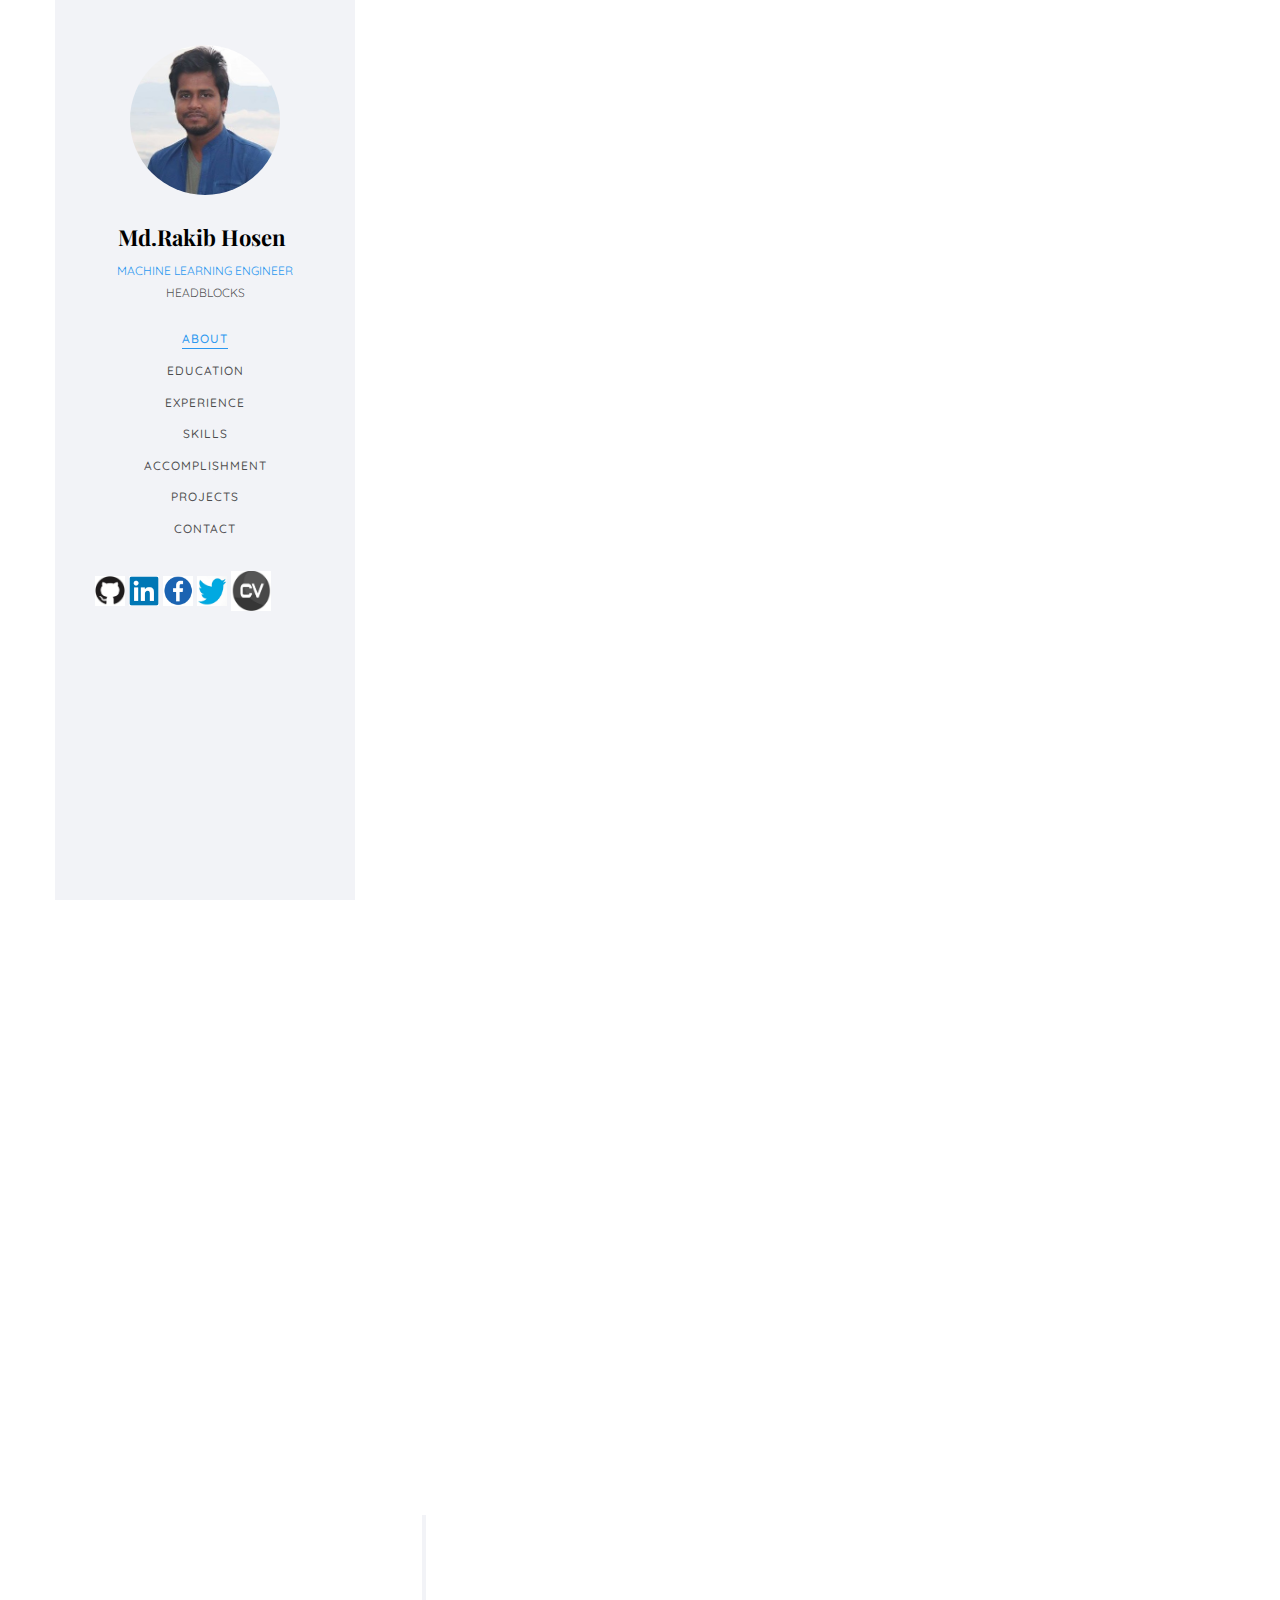
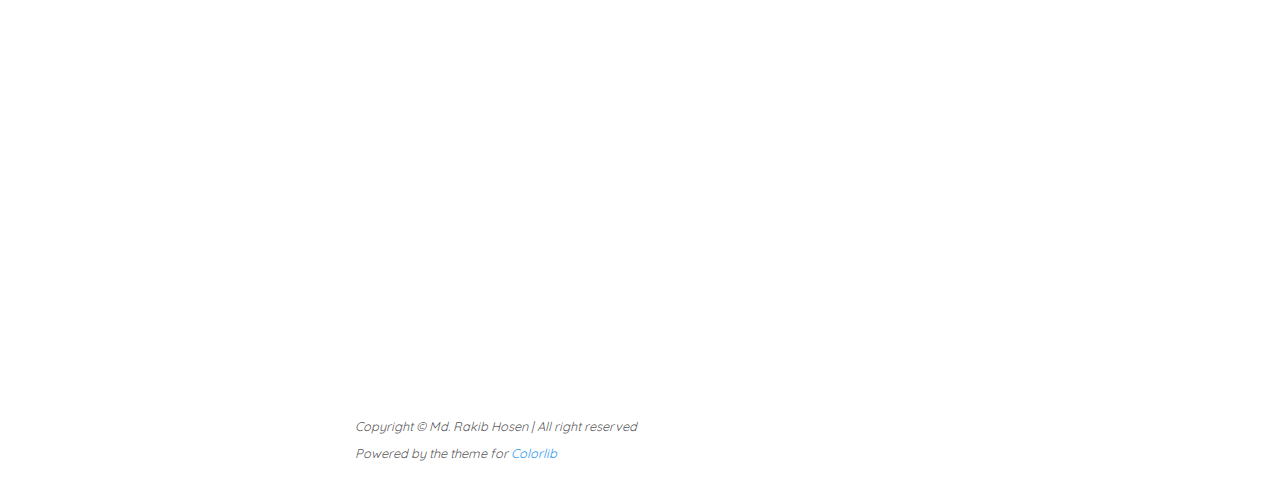
==== commit 345cb580: "Update index.html" ====
--- a/index.html
+++ b/index.html
@@ -462,7 +462,7 @@
 								 
 								 
 								<div class="desc">
-									<h3>Tensorflow in Practice</h3>
+									<h3>TensorFlow in Practice: Specialization</h3>
 									 
 								</div>
 							</div>
@@ -473,7 +473,7 @@
 									<img src="logo/coursera_new.png"  width="188" height="18">
 								 
 								<div class="desc">
-									<h3>Machine Learning</h3>
+									<h3>Browser-based Models with TensorFlow.js</h3>
 									 
 								</div>
 							</div>
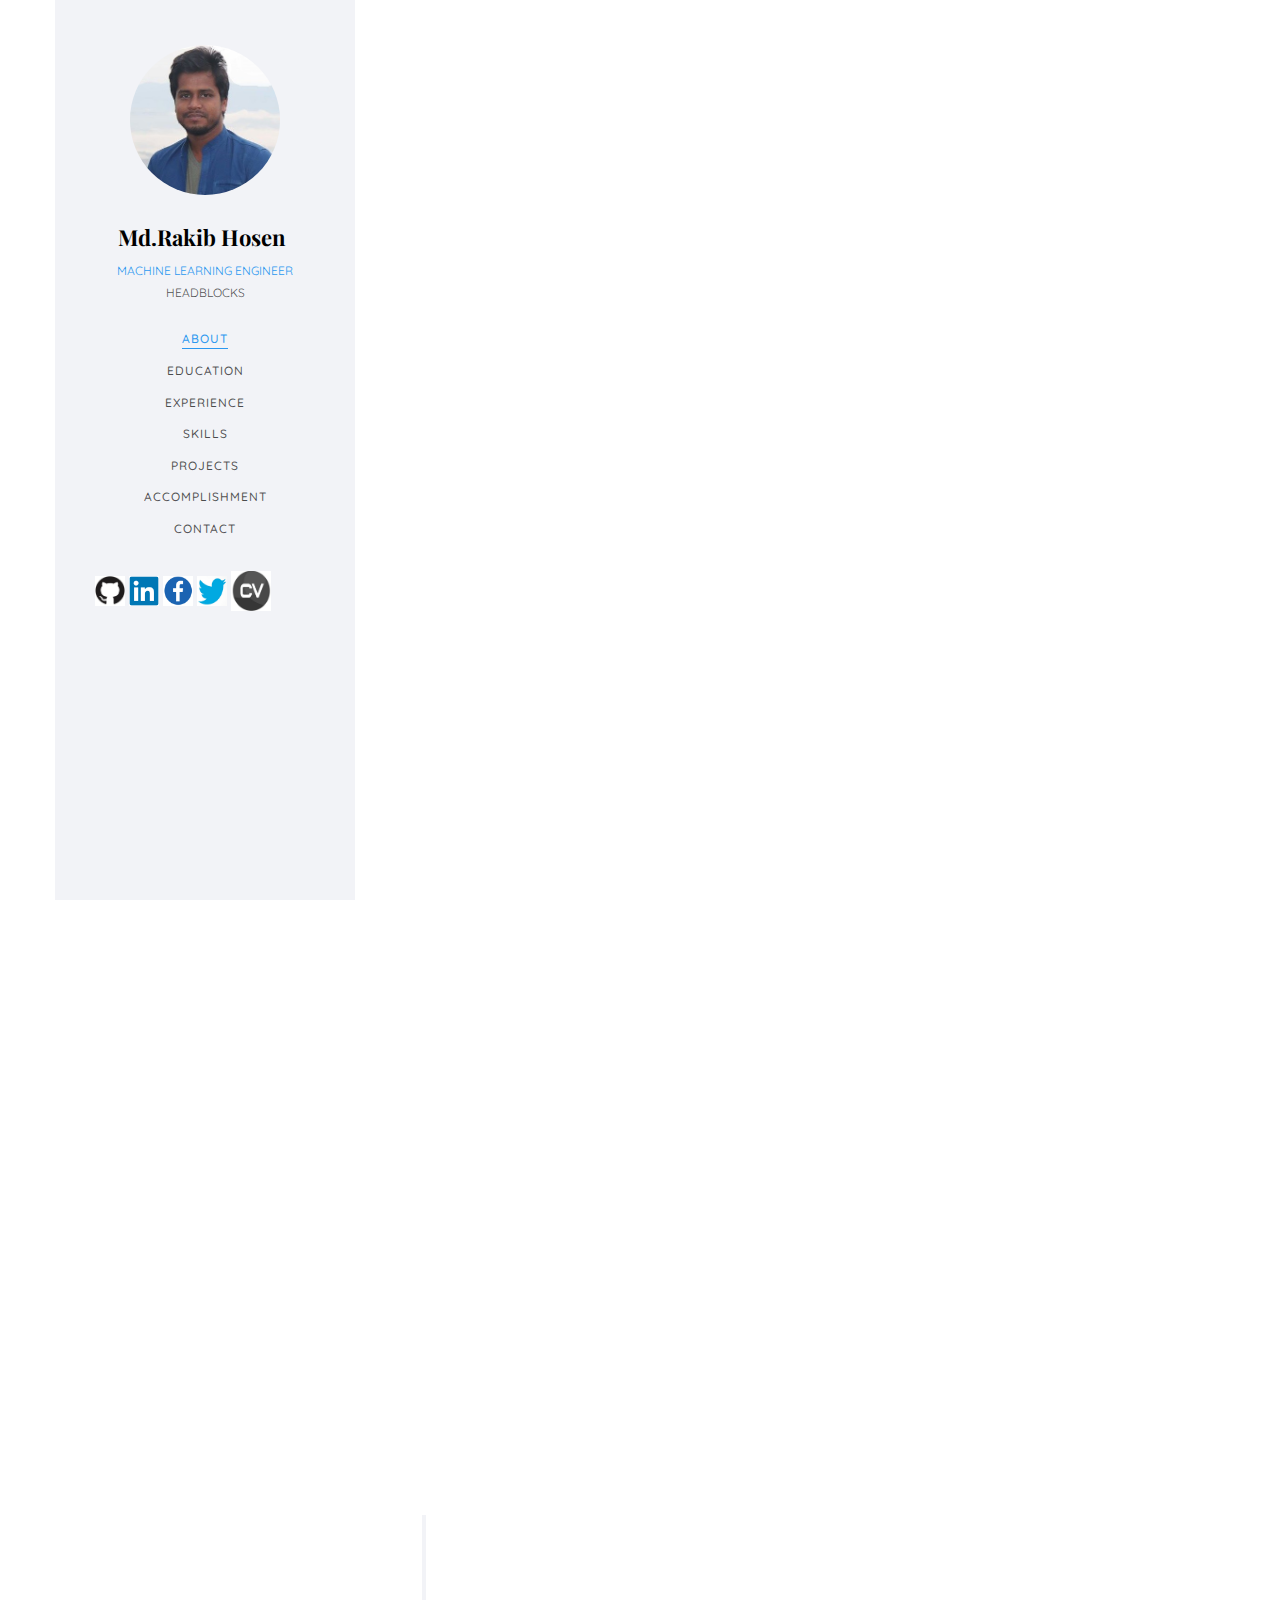
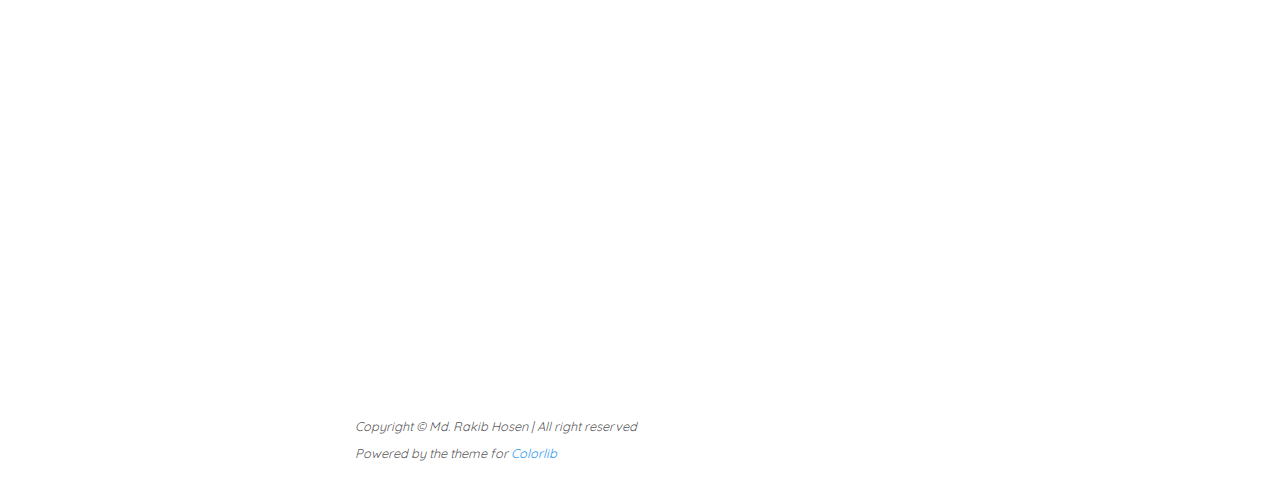
==== commit 1199b443: "Update index.html" ====
--- a/index.html
+++ b/index.html
@@ -68,8 +68,8 @@
 						<li><a href="#" data-nav-section="education">Education</a></li>
 						<li><a href="#" data-nav-section="experience">Experience</a></li>
 						<li><a href="#" data-nav-section="skills">Skills</a></li>
-						<li><a href="#" data-nav-section="accomplishment">Accomplishment</a></li>
 						<li><a href="#" data-nav-section="projects">Projects</a></li>
+						<li><a href="#" data-nav-section="accomplishment">Accomplishment</a></li>	
 						<li><a href="#" data-nav-section="contact">Contact</a></li>
 					</ul>
 				</div>
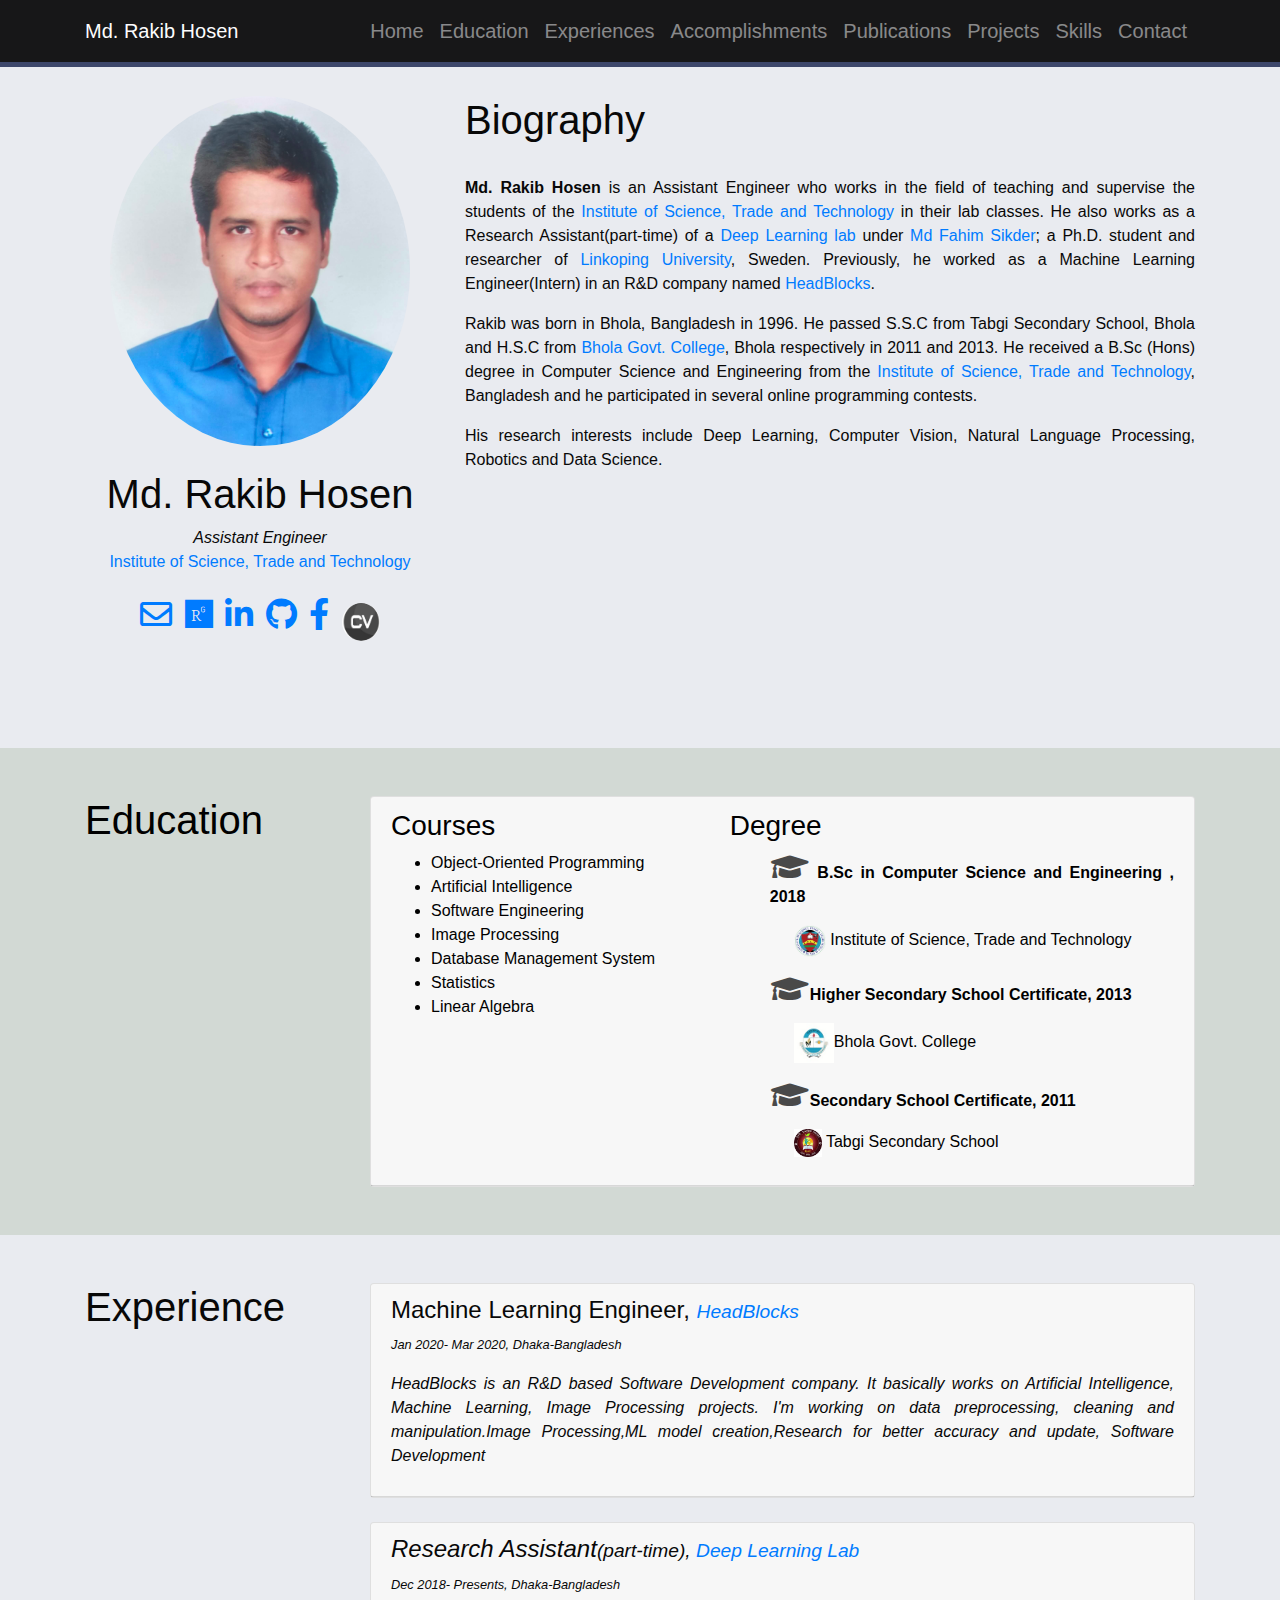
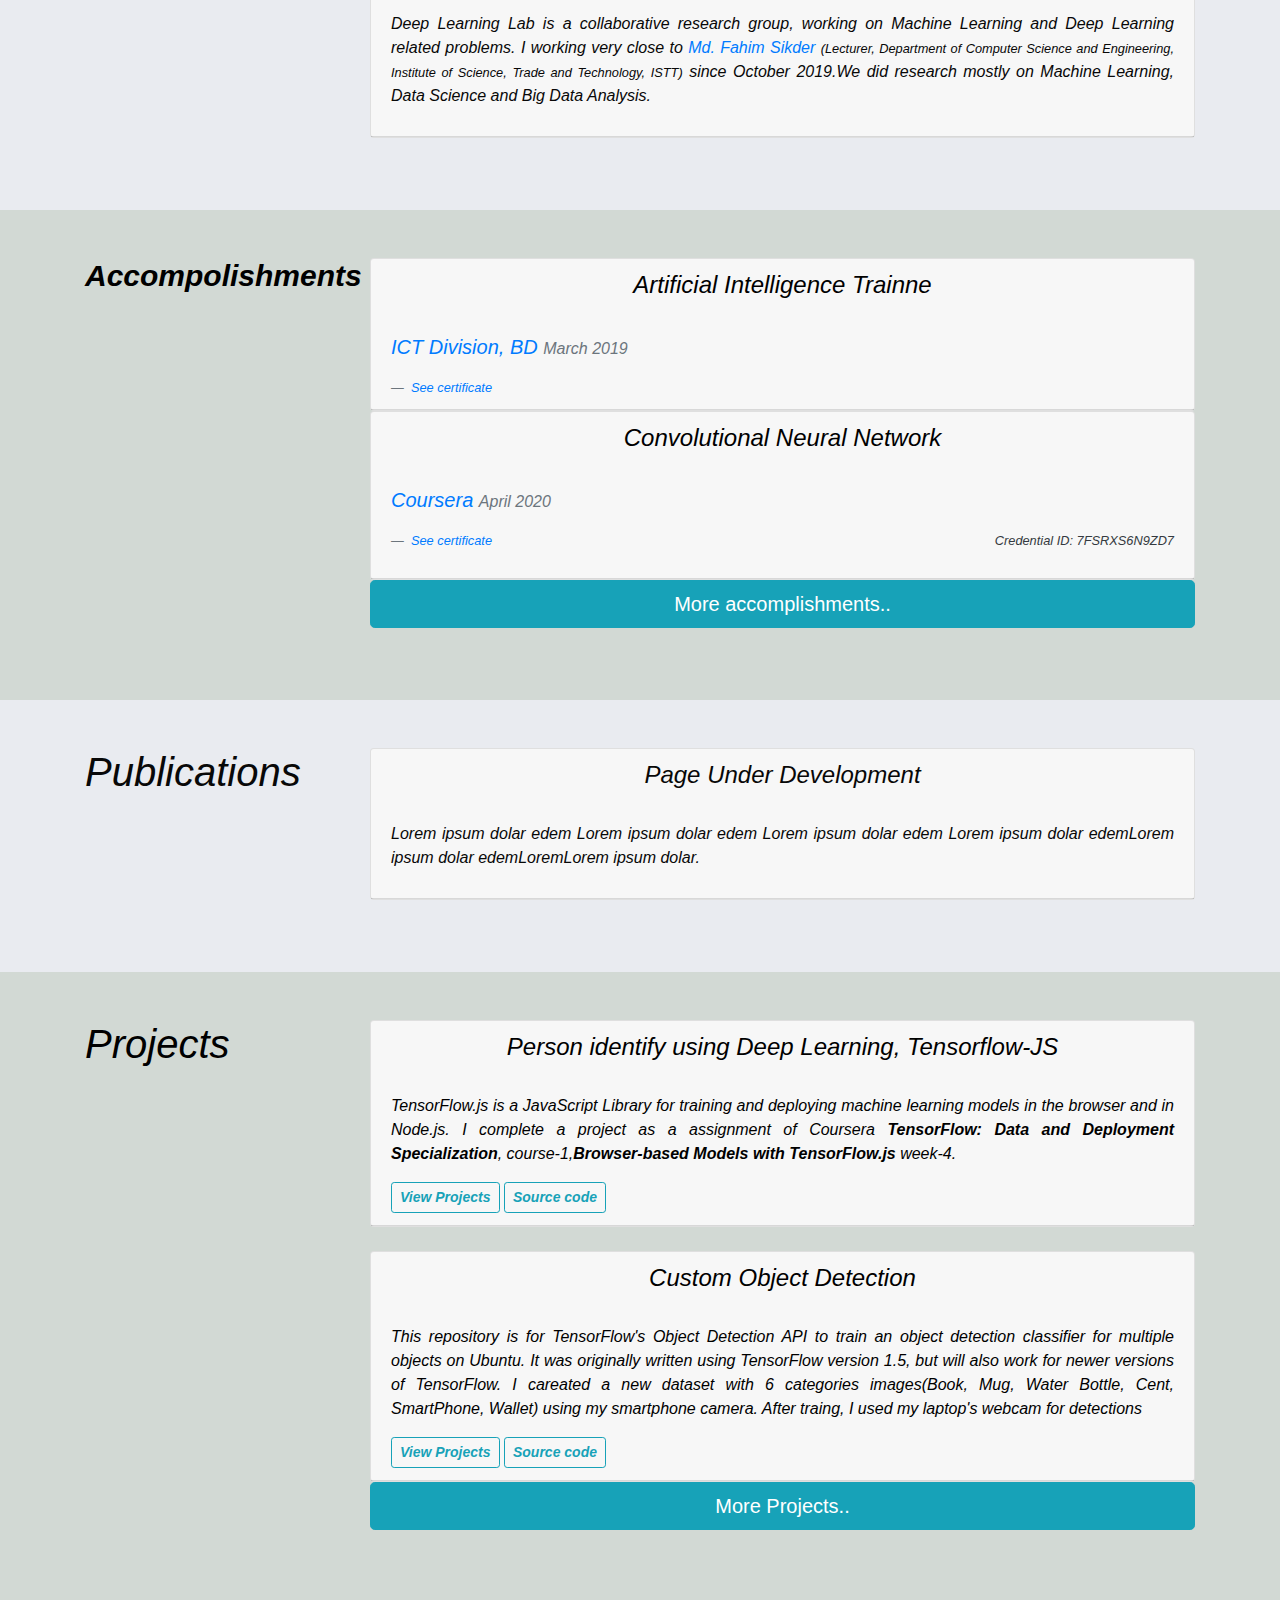
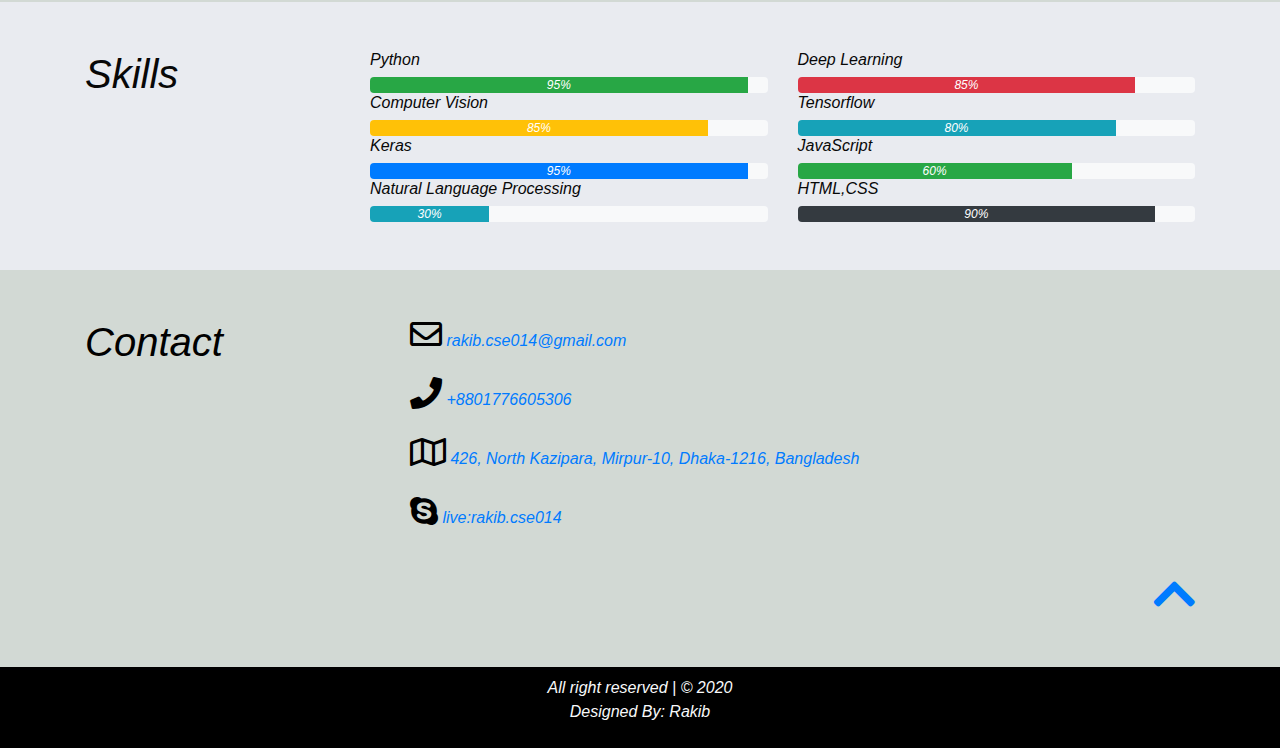
==== commit 9f186ff0: "Update site" ====
--- a/index.html
+++ b/index.html
@@ -1,567 +1,716 @@
-<!DOCTYPE HTML>
-<html>
-	<head>
-	<meta charset="utf-8">
-	<meta http-equiv="X-UA-Compatible" content="IE=edge">
-	<title>Md. Rakib Hosen</title>
-	<meta name="viewport" content="width=device-width, initial-scale=1">
-	<meta name="description" content="" />
-	<meta name="keywords" content="" />
-	<meta name="author" content="" />
-
-  <!-- Facebook and Twitter integration -->
-	<meta property="og:title" content=""/>
-	<meta property="og:image" content=""/>
-	<meta property="og:url" content=""/>
-	<meta property="og:site_name" content=""/>
-	<meta property="og:description" content=""/>
-	<meta name="twitter:title" content="" />
-	<meta name="twitter:image" content="" />
-	<meta name="twitter:url" content="" />
-	<meta name="twitter:card" content="" />
-
-	<!-- Place favicon.ico and apple-touch-icon.png in the root directory -->
-	<link rel="shortcut icon" href="favicon.ico">
-
-	<link href="https://fonts.googleapis.com/css?family=Quicksand:300,400,500,700" rel="stylesheet">
-	<link href="https://fonts.googleapis.com/css?family=Playfair+Display:400,400i,700" rel="stylesheet">
-	
-	<!-- Animate.css -->
-	<link rel="stylesheet" href="css/animate.css">
-	<!-- Icomoon Icon Fonts-->
-	<link rel="stylesheet" href="css/icomoon.css">
-	<!-- Bootstrap  -->
-	<link rel="stylesheet" href="css/bootstrap.css">
-	<!-- Flexslider  -->
-	<link rel="stylesheet" href="css/flexslider.css">
-	<!-- Flaticons  -->
-	<link rel="stylesheet" href="fonts/flaticon/font/flaticon.css">
-	<!-- Owl Carousel -->
-	<link rel="stylesheet" href="css/owl.carousel.min.css">
-	<link rel="stylesheet" href="css/owl.theme.default.min.css">
-	<!-- Theme style  -->
-	<link rel="stylesheet" href="css/style.css">
-
-	<!-- Modernizr JS -->
-	<script src="js/modernizr-2.6.2.min.js"></script>
-	<!-- FOR IE9 below -->
-	<!--[if lt IE 9]>
-	<script src="js/respond.min.js"></script>
-	<![endif]-->
-		<title> Md Rakib Hosen </title>
-	</head>
-	<body>
-	<div id="colorlib-page">
-		<div class="container-wrap">
-		<a href="#" class="js-colorlib-nav-toggle colorlib-nav-toggle" data-toggle="collapse" data-target="#navbar" aria-expanded="false" aria-controls="navbar"><i></i></a>
-		<aside id="colorlib-aside" role="complementary" class="border js-fullheight">
-			<div class="text-center">
-				<div class="author-img" style="background-image: url(images/about.jpg);"></div>
-				<h1 id="colorlib-logo"><a href="index.html">Md.Rakib Hosen</a></h1>
-				<span class="position"><a href="#">Machine Learning Engineer</a><br>HeadBlocks</span>
-			</div>
-			<nav id="colorlib-main-menu" role="navigation" class="navbar">
-				<div id="navbar" class="collapse">
-					<ul>
-						
-						<li><a href="#" data-nav-section="about">About</a></li>
-						<li><a href="#" data-nav-section="education">Education</a></li>
-						<li><a href="#" data-nav-section="experience">Experience</a></li>
-						<li><a href="#" data-nav-section="skills">Skills</a></li>
-						<li><a href="#" data-nav-section="projects">Projects</a></li>
-						<li><a href="#" data-nav-section="accomplishment">Accomplishment</a></li>	
-						<li><a href="#" data-nav-section="contact">Contact</a></li>
-					</ul>
-				</div>
-			</nav>
-			<div>
-				<ul> 
-					 <a href="https://github.com/rakib-h" target="_blank"><img src="logo/github.png"  width="30" height="30"></a> 
-					 <a href="https://www.linkedin.com/in/md-rakib-hosen-8b2572118/" target="_blank"><img src="logo/linkedin.png"  width="30" height="30"></a> 
-					 <a href="https://www.facebook.com/rakibcse14" target="_blank" ><img src="logo/facebook.png"  width="30" height="30"></a> 
-					 <a href="https://twitter.com/cse_rakib" target="_blank"><img src="logo/twitter.png"  width="30" height="30"></a> 
-					 <a href="files/Rakib_CV.pdf" target="_blank"> <img src="logo/CV.png"  width="40" height="40"> </a> 
-            	</ul>
-			</div>
-
-		</aside>
-
-		<div id="colorlib-main">
-			
-
-			<section class="colorlib-about" data-section="about">
-				<div class="colorlib-narrow-content">
-					<div class="row">
-						<div class="col-md-12">
-							<div class="row row-bottom-padded-sm animate-box" data-animate-effect="fadeInLeft">
-								<div class="col-md-12">
-									<div class="about-desc">
-										<span class="heading-meta">About Me</span>
-										<h2 class="colorlib-heading">Who Am I?</h2>
-										<p><strong>Md. Rakib Hosen</strong> is a researcher who works in the field of Deep Learning.
-											Cureently, he working as a Machine Learning Engineer(Intern) in R&D company named as <a href="http://www.head-blocks.com/" target="_blank">HeadBlocks</a>.
-										He also working as a Research Assistant(part-time) in <a href="https://fahim-sikder.github.io/authors/rakib/" target="_blank">Deep Learning lab </a> under<a href="https://fahim-sikder.github.io/#about" target="_blank"> Md Fahim Sikder </a> </p>
-											 
-										<p>Rakib was born in Bhola, Bangladesh in 1996. He passed S.S.C from Tabgi Secondary School, Bhola and H.S.C from <a href="http://bholagovtcollege.edu.bd/" target="_blank">Bhola Govt. College</a> ,Bhola respectively in 2011 and 2013.
-										He received the B.Sc (Hons) degree in Computer Science and Engineering from <a href="https://istt.edu.bd/" target="_blank">Institute of Science, Trade and Technology </a>,Bangladesh and. He participated several online programming contests.</p>
-										<p>  His research interests include Deep Learning, Computer Vision, Natural Language Processing, Robotics and Data Science. </p>
-									</div>
-								</div>
-							</div>
-						</div>
-					</div>
-				</div>
-			</section>
-
-<section class="colorlib-education" data-section="education">
-				<div class="colorlib-narrow-content">
-					<div class="row">
-						<div class="col-md-6 col-md-offset-3 col-md-pull-3 animate-box" data-animate-effect="fadeInLeft">
-							<span class="heading-meta">Education</span>
-							<h2 class="colorlib-heading animate-box">Education</h2>
-						</div>
-					</div>
-					<div class="row">
-						<div class="col-md-12 animate-box" data-animate-effect="fadeInLeft">
-							<div class="fancy-collapse-panel">
-								<div class="panel-group" id="accordion" role="tablist" aria-multiselectable="true">
-									<div class="panel panel-default">
-									    <div class="panel-heading" role="tab" id="headingOne">
-									        <h4 class="panel-title">
-									           
-									        </h4>
-									    </div>
-									    <div id="collapseOne" class="panel-collapse collapse in" role="tabpanel" aria-labelledby="headingOne">
-									         <div class="panel-body">
-									            <div class="row">
-
-      
-											      <div class="col-md-6">
-											        <h3>Courses</h3>
-											        <ul class="ul-interests">
-											          
-											          <li>Object-Oriented Programming</li>
-											          
-											          <li>Artificial Intelligence</li>
-											          
-											          <li>Software Engineering</li>
-											          
-											          <li>Image Processing</li>
-												  
-												 <li>Database Management System</li>
-											          
-											          <li>Statistics</li>
-											          
-											          <li>Linear Algebra</li>
-											          
-											        </ul>
-											      </div>
-    
-      
-										      <div class="col-md-6">
-										        <h3>Education</h3>
-										        <ul class="ul-edu fa-ul">
-										          
-										          <li>
-										            <i class="fa-li fas fa-graduation-cap"></i>
-										            <div class="description">
-										              <p class="course"> <b>B.Sc in Computer Science and Engineering , 2018</b></p>
-										              <p class="institution"><img src="logo/istt.png"  width="32" height="32">Institute of Science, Trade and Technology</p>
-										            </div>
-										          </li>
-										         
-										          
-										          <li>
-										            <i class="fa-li fas fa-graduation-cap"></i>
-										            <div class="description">
-										              <p class="course"><b>Higher Secondary School Certificate, 2013</b></p>
-										              <p class="institution"><img src="logo/bgc.jpg"  width="38" height="38">Bhola Govt. College</p>
-										            </div>
-										          </li>
-										          
-										          <li>
-										            <i class="fa-li fas fa-graduation-cap"></i>
-										            <div class="description">
-										              <p class="course"><b>Secondary School Certificate, 2011</b></p>
-										              <p class="institution"><img src="logo/tsc.jpg"  width="28" height="28">Tabgi Secondary School</p>
-										            </div>
-										          </li>								          
-										        </ul>
-										      </div>
-    										</div>
-									       </div>
-						 				</div>
-									</div>	
-								</div>
-							</div>
-						</div>
-					</div>
-				</div>
-			</section>
-
-
-			<section class="colorlib-experience" data-section="experience">
-				<div class="colorlib-narrow-content">
-					<div class="row">
-						<div class="col-md-6 col-md-offset-3 col-md-pull-3 animate-box" data-animate-effect="fadeInLeft">
-							<span class="heading-meta">Experience</span>
-							<h2 class="colorlib-heading animate-box">Work Experience</h2>
-						</div>
-					</div>
-					<div class="row">
-						<div class="col-md-12">
-				         <div class="timeline-centered">
-					         <article class="timeline-entry animate-box" data-animate-effect="fadeInLeft">
-					            <div class="timeline-entry-inner">
-
-					               <div class="timeline-icon color-1">
-							       <img src="logo/headblocks.png"  width="42" height="42">
-					               
-					               </div>
-
-					               <div class="timeline-label">
-					                  <h2><a href="#">Machine Learning Engineer,</a> <span><i><a href="http://www.head-blocks.com/" target="_blank"> HeadBlocks </a></i></span></h2>
-					                  <p><i>Jan 2020- Presents, Dhaka-Bangladesh<i></p>
-					                  <p>HeadBlocks is an R&D based Software Development company. It basically works on Artificial Intelligence, Machine Learning, Image Processing projects. I'm working on-
-                                                     data preprocessing, cleaning and manipulation.Image Processing,ML model creation,Research for better accuracy and update, Software Development </p>
-					               </div>
-					            </div>
-					         </article>
-							 
-							 
-				          	<article class="timeline-entry animate-box" data-animate-effect="fadeInLeft">
-					            <div class="timeline-entry-inner">
-
-					               <div class="timeline-icon color-1">
-							       <img src="logo/istt.png"  width="40" height="40">
-					               
-					               </div>
-
-					               <div class="timeline-label">
-							       <h2><a href="#">Research Assistant<small>(part-time), </small></a> <span><i><a href="https://fahim-sikder.github.io/authors/rakib/" target="_blank"> Deep Learning Lab </a></i></span></h2>
-					                  <p><i>Dec 2018- Presents, Dhaka-Bangladesh<i></p>
-					                  <p>  Deep Learning Lab is a collaborative research group, working on Machine Learning and Deep Learning related problems. I working very close to <a href="https://fahim-sikder.github.io" target="_blank">Md. Fahim Sikder </a> <small>(Lecturer, Department of Computer Science and Engineering, Institute of Science, Trade and Technology, ISTT)</small> since October 2019.
-								  We did research mostly on Machine Learning, Data Science and Big Data Analysis. </p>
-					               </div>
-					            </div>
-					         </article>
-							 
-
-					         <article class="timeline-entry animate-box" data-animate-effect="fadeInTop">
-					            <div class="timeline-entry-inner">
-					               <div class="timeline-icon color-4">
-							       <img src="logo/UY.jpg"  width="42" height="42">
-					                  
-					               </div>
-					               <div class="timeline-label">
-					               	<h2><a href="#">Artificial Intelligence Trainee,</a> <span><i><a href="https://uylab.org/" target="_blank"> UY Lab </a></i></span></h2>
-					               	<p><i>Dec 2018- Mar 2019, Dhaka-Bangladesh<i></p>
-					                  <p> One of the main objectives of the UY LAB is to create skilled and professionally committed IT Experts, by providing world-class training facilities,
-								  to contribute to the development of the IT industry of Bangladesh as well as to make people capable enough to work in 
-								  the local and international IT industry and marketplaces.</p>
-								<p><a href="certificates/uy.pdf" target="_blank" target="_blank">See Certificate </a> </p>
-					               </div>
-					            </div>
-					         </article>
-
-	
-					      </div>
-					   </div>
-				   </div>
-				</div>
-			</section>
-
-
-			<section class="colorlib-skills" data-section="skills">
-				<div class="colorlib-narrow-content">
-					<div class="row">
-						<div class="col-md-6 col-md-offset-3 col-md-pull-3 animate-box" data-animate-effect="fadeInLeft">
-							<span class="heading-meta">My Specialty</span>
-							<h2 class="colorlib-heading animate-box">My Skills</h2>
-						</div>
-					</div>
-					<div class="row">
-
-						<div class="col-md-6 animate-box" data-animate-effect="fadeInLeft">
-							<div class="progress-wrap">
-								<h3>Python</h3>
-								<div class="progress">
-								 	<div class="progress-bar color-1" role="progressbar" aria-valuenow="95"
-								  	aria-valuemin="0" aria-valuemax="100" style="width:95%">
-								    <span>95%</span>
-								  	</div>
-								</div>
-							</div>
-						</div>
-
-						<div class="col-md-6 animate-box" data-animate-effect="fadeInLeft">
-							<div class="progress-wrap">
-								<h3>Deep Learning</h3>
-								<div class="progress">
-								 	<div class="progress-bar color-5" role="progressbar" aria-valuenow="90"
-								  	aria-valuemin="0" aria-valuemax="100" style="width:90%">
-								    <span>90%</span>
-								  	</div>
-								</div>
-							</div>
-						</div>
-
-
-						<div class="col-md-6 animate-box" data-animate-effect="fadeInLeft">
-							<div class="progress-wrap">
-								<h3>Computer Vision</h3>
-								<div class="progress">
-								 	<div class="progress-bar color-4" role="progressbar" aria-valuenow="75"
-								  	aria-valuemin="0" aria-valuemax="100" style="width:85%">
-								    <span>85%</span>
-								  	</div>
-								</div>
-							</div>
-						</div>
-
-						<div class="col-md-6 animate-box" data-animate-effect="fadeInRight">
-							<div class="progress-wrap">
-								<h3>Tensorflow</h3>
-								<div class="progress">
-								 	<div class="progress-bar color-1" role="progressbar" aria-valuenow="60"
-								  	aria-valuemin="0" aria-valuemax="100" style="width:80%">
-								    <span>80%</span>
-								  	</div>
-								</div>
-							</div>
-						</div>
-
-						<div class="col-md-6 animate-box" data-animate-effect="fadeInLeft">
-							<div class="progress-wrap">
-								<h3>Keras</h3>
-								<div class="progress">
-								 	<div class="progress-bar color-5" role="progressbar" aria-valuenow="85"
-								  	aria-valuemin="0" aria-valuemax="100" style="width:95%">
-								    <span>95%</span>
-								  	</div>
-								</div>
-							</div>
-						</div>
-
-						<div class="col-md-6 animate-box" data-animate-effect="fadeInLeft">
-							<div class="progress-wrap">
-								<h3>JavaScript</h3>
-								<div class="progress">
-								 	<div class="progress-bar color-6" role="progressbar" aria-valuenow="75"
-								  	aria-valuemin="0" aria-valuemax="100" style="width:80%">
-								    <span>80%</span>
-								  	</div>
-								</div>
-							</div>
-						</div>
-
-
-						<div class="col-md-6 animate-box" data-animate-effect="fadeInLeft">
-							<div class="progress-wrap">
-								<h3>Natural Language Processing</h3>
-								<div class="progress">
-								 	<div class="progress-bar color-1" role="progressbar" aria-valuenow="70"
-								  	aria-valuemin="0" aria-valuemax="100" style="width:65%">
-								    <span>65%</span>
-								  	</div>
-								</div>
-							</div>
-						</div>
-						<div class="col-md-6 animate-box" data-animate-effect="fadeInRight">
-							<div class="progress-wrap">
-								<h3>HTML,CSS</h3>
-								<div class="progress">
-								 	<div class="progress-bar color-5" role="progressbar" aria-valuenow="90"
-								  	aria-valuemin="0" aria-valuemax="100" style="width:90%">
-								    <span>90%</span>
-								  	</div>
-								</div>
-							</div>
-						</div>
-					</div>
-				</div>
-			</section>
-
-						
-		
-						
-						<section class="colorlib-blog" data-section="projects">
-				<div class="colorlib-narrow-content">
-					<div class="row">
-						<div class="col-md-6 col-md-offset-3 col-md-pull-3 animate-box" data-animate-effect="fadeInLeft">
-							<span class="heading-meta">Projects</span>
-							<h2 class="colorlib-heading">Projects</h2>
-						</div>
-					</div>
-					<div class="row">
-						<div class="col-md-4 col-sm-6 animate-box" data-animate-effect="fadeInLeft">
-							<div class="blog-entry">
-								<a href="https://github.com/rakib-h/Person_identify-using-tensorflow-js" target="_blank" class="blog-img"><img src="images/PI_JS.png" width="938" height="180""></a>
-								<div class="desc">
-									<span><small>February, 2020 </small> | <small> Classification </small> </span>
-									 
-								<h3><a href="https://github.com/rakib-h/Person_identify-using-tensorflow-js" target="_blank"> Person Identify using Tensorflow-JS </a> </h3>
-								
-								</div>
-							</div>
-						</div>
-						<div class="col-md-4 col-sm-6 animate-box" data-animate-effect="fadeInRight" >
-							<div class="blog-entry">
-								<a href="https://github.com/rakib-h/custom_object_detection" target="_blank" class="blog-img"><img src="images/COD.png" width="938" height="180""></a>
-								<div class="desc">
-									<span><small>December, 2019 </small> <small> Object Detection </small> </span>
-									
-									<h3> <a href="https://github.com/rakib-h/custom_object_detection" target="_blank">Custom Object Detection </a> </h3>
-										   
-									 
-								</div>
-							</div>
-						</div>
-						<div class="col-md-4 col-sm-6 animate-box" data-animate-effect="fadeInLeft">
-							<div class="blog-entry">
-								<a href="https://github.com/rakib-h/fyr_result_predictions" target="_blank" class="blog-img"><img src="images/fyr.jpg" width="938" height="180""></a>
-								<div class="desc">
-									<span><small> February, 2019 </small> | <small> Predictions </small> </span>
-									<h3><a href="https://github.com/rakib-h/fyr_result_predictions" target="_blank">Student's Result Predictions</a></h3>
-									 
-								</div>
-							</div>
-						</div>
-					</div>
-
-				</div>
-			</section>
-
-
-			
-		<section class="colorlib-services" data-section="accomplishment">
-				<div class="colorlib-narrow-content">
-					<div class="row">
-						<div class="col-md-6 col-md-offset-3 col-md-pull-3 animate-box" data-animate-effect="fadeInLeft">
-							<span class="heading-meta">Accomplishment</span>
-							<h2 class="colorlib-heading">Accomplishment</h2>
-						</div>
-					</div>
-					<div class="row row-pt-md">
-				 	<div class="col-md-4 text-center animate-box">   
-							<div class="services color-1">
-								 <span>
-									<img src="logo/coursera_new.png"  width="198" height="18">
-								 </span>
-								<div class="desc">
-									<h3>Convolutional Neural Network</h3>
-									
-								</div>
-							</div>
-						</div> 
-						<div class="col-md-4 text-center animate-box">
-							<div class="services color-2">
-								 
-									 
-									  <img src="logo/coursera_new.png"  width="198" height="18">
-								 
-								 
-								<div class="desc">
-									<h3>TensorFlow in Practice: Specialization</h3>
-									 
-								</div>
-							</div>
-						</div>
-						<div class="col-md-4 text-center animate-box">
-							<div class="services color-3">
-								  
-									<img src="logo/coursera_new.png"  width="188" height="18">
-								 
-								<div class="desc">
-									<h3>Browser-based Models with TensorFlow.js</h3>
-									 
-								</div>
-							</div>
-						</div>
-					</div>
-				</div>
-			</section>
-			
-			
-
-
-			<section class="colorlib-contact" data-section="contact">
-				<div class="colorlib-narrow-content">
-					<div class="row">
-						<div class="col-md-6 col-md-offset-3 col-md-pull-3 animate-box" data-animate-effect="fadeInLeft">
-							<span class="heading-meta">Get in Touch</span>
-							<h2 class="colorlib-heading">Contact</h2>
-						</div>
-					</div>
-					<div class="row">
-						<div class="row row-pt-md">
-							<div class="colorlib-feature colorlib-feature-sm animate-box" data-animate-effect="fadeInLeft">
-								<div class="colorlib-icon">
-									<i class="icon-globe-outline"></i>
-								</div>
-								<div class="colorlib-text">
-									<p><a href="#">rakib.cse014@gmail.com</a></p>
-								</div>
-							</div>
-
-							<div class="colorlib-feature colorlib-feature-sm animate-box" data-animate-effect="fadeInLeft">
-								<div class="colorlib-icon">
-									<i class="icon-map"></i>
-								</div>
-								<div class="colorlib-text">
-									<p>426, North Kazipara, Mirpur-10, Dhaka-1216, Bangladesh</p>
-								</div>
-							</div>
-
-							<div class="colorlib-feature colorlib-feature-sm animate-box" data-animate-effect="fadeInLeft">
-								<div class="colorlib-icon">
-									<i class="icon-phone"></i>
-								</div>
-								<div class="colorlib-text">
-									<p><a href="tel://">+88017 7660 5306   |  +8801 8733 57109</a></p>
-								</div>
-							</div>
-						</div>
-
-					</div>
-				</div>
-			</section>
-
-
-
-	
-						<div class="colorlib-footer">
-				<p><small> <!-- Link back to Colorlib can't be removed. Template is licensed under CC BY 3.0. -->
-Copyright &copy; Md. Rakib Hosen | All right reserved <br> Powered by the theme for <a href="https://colorlib.com" target="_blank">Colorlib</a>
-<!-- Link back to Colorlib can't be removed. Template is licensed under CC BY 3.0. --> </small></p>
-
-		</div><!-- end:colorlib-main -->
-	</div><!-- end:container-wrap -->
-	</div><!-- end:colorlib-page -->
-
-
-
-	<!-- jQuery -->
-	<script src="js/jquery.min.js"></script>
-	<!-- jQuery Easing -->
-	<script src="js/jquery.easing.1.3.js"></script>
-	<!-- Bootstrap -->
-	<script src="js/bootstrap.min.js"></script>
-	<!-- Waypoints -->
-	<script src="js/jquery.waypoints.min.js"></script>
-	<!-- Flexslider -->
-	<script src="js/jquery.flexslider-min.js"></script>
-	<!-- Owl carousel -->
-	<script src="js/owl.carousel.min.js"></script>
-	<!-- Counters -->
-	<script src="js/jquery.countTo.js"></script>
-	
-	
-	<!-- MAIN JS -->
-	<script src="js/main.js"></script>
-
-
-
-	</body>
-</html>
-
+<!DOCTYPE html>
+<html lang="en">
+<head>
+  <meta charset="UTF-8">
+  <meta name="viewport" content="width=device-width, initial-scale=1.0">
+  <meta http-equiv="X-UA-Compatible" content="ie=edge">
+  <link rel="shortcut icon" type="image/x-icon" href="assets/logo/mrh_icon.jpg">
+  <link rel="stylesheet" href="css/all.min.css">
+  <link rel="stylesheet" href="css/fontawesome.min.css">
+  <link rel="stylesheet" href="css/bootstrap.css">
+  <link rel="stylesheet" href="css/navbar-fixed.css">
+  <link rel="stylesheet" href="css/style.css">
+  <title>Md. Rakib Hosen</title>
+</head>
+<body>
+
+  <nav class="navbar navbar-dark navbar-expand-md fixed-top">
+    <div class="container">
+      <a href="#home-section" class="navbar-brand">Md. Rakib Hosen</a>
+        <button class="navbar-toggler navbar-toggler-right" type="button" data-toggle="collapse" data-target="#navbarNav">
+          <span class="navbar-toggler-icon"></span>
+        </button>
+
+      <div class="collapse navbar-collapse" id="navbarNav">
+        <ul class="navbar-nav ml-auto">
+          <li class="nav-item">
+            <a class="nav-link" href="#home-section">Home</a>
+          </li>
+          <li class="nav-item">
+            <a class="nav-link" href="#education-head-section">Education</a>
+          </li>
+          <li class="nav-item">
+            <a class="nav-link" href="#experience-head-section">Experiences</a>
+          </li>
+          <li class="nav-item">
+            <a class="nav-link" href="#accomplishment-head-section">Accomplishments</a>
+          </li>
+          <li class="nav-item">
+            <a class="nav-link" href="#publications-head-section">Publications</a>
+          </li>
+          <li class="nav-item">
+            <a class="nav-link" href="#projects-head-section">Projects</a>
+          </li>
+          <li class="nav-item">
+            <a class="nav-link" href="#skills-head-section">Skills</a>
+          </li>
+          <li class="nav-item">
+            <a class="nav-link" href="#contact-head-section">Contact</a>
+          </li>
+        </ul>
+      </div>
+    </div>
+  </nav>
+<br><br>
+
+<!-- ABOUT SECTION -->
+
+<section id="home-section" class="py-5 clearfix">
+  <div class="container">
+    <div class="row">
+      <div class="col-12 col-lg-4">
+        <div class="text-center">
+          <div id="mrh-prof-pic-round" >
+				 <img src="assets/author/profile_pic.png" width="300" height="350" alt="">
+       </div><br>
+				 <h3 class="lead">Md. Rakib Hosen</h3>
+				<span><i>Assistant Engineer</i><br><a href="https://istt.edu.bd/" target="_blank" rel="noopener"> Institute of Science, Trade and Technology</span>
+          <br><br>
+
+
+
+
+      <ul class="network-icon list-inline" aria-hidden="true">
+
+        <li class="list-inline-item">
+          <a href="#contact-head-section" >
+            <i class="far fa-envelope fa-2x"></i>
+          </a>
+        </li>
+
+
+        <li class="list-inline-item">
+          <a href="https://www.researchgate.net/profile/Md_Rakib_Hosen" target="_blank" rel="noopener">
+            <i class="fab fa-researchgate fa-2x"></i>
+          </a>
+        </li>
+
+
+        <li class="list-inline-item">
+          <a href="https://www.linkedin.com/in/md-rakib-hosen-8b2572118/" target="_blank" rel="noopener">
+            <i class="fab fa-linkedin-in fa-2x"></i>
+          </a>
+        </li>
+
+
+        <li class="list-inline-item">
+          <a href="https://github.com/rakib-h" target="_blank" rel="noopener">
+            <i class="fab fa-github fa-2x"></i>
+          </a>
+        </li>
+
+        <li class="list-inline-item">
+          <a href="https://web.facebook.com/rakibcse14/" target="_blank" rel="noopener">
+            <i class="fab fa-facebook-f fa-2x"></i>
+          </a>
+        </li>
+
+        <li class="list-inline-item">
+          <a href="assets/files/rakib_CV.pdf" target="_blank"> <img src="assets/logo/CV.png"  width="38" height="38"  class="mrh-cv" > </a>
+        </li>
+
+      </ul>
+    </div>
+  </div>
+
+    <div class="col-12 col-lg-8">
+      <h3 class="text-left lead">Biography</h3><br>
+      <p class="text-justify"><strong>Md. Rakib Hosen</strong> is an Assistant Engineer who works in the field of teaching and supervise the students of the<a href="https://istt.edu.bd/" target="_blank"> Institute of Science, Trade and Technology</a> in their lab classes.
+      He also works as a Research Assistant(part-time) of a <a href="https://fahim-sikder.github.io/authors/rakib/" target="_blank">Deep Learning lab</a> under<a href="https://fahim-sikder.github.io/#about" target="_blank"> Md Fahim Sikder</a>; a Ph.D. student and researcher of <a href="https://liu.se/en" target="_blank"> Linkoping University</a>, Sweden.
+
+			Previously, he worked as a Machine Learning Engineer(Intern) in an R&D company named <a href="http://www.head-blocks.com/" target="_blank">HeadBlocks</a>.</p>
+
+			<p class="text-justify">Rakib was born in Bhola, Bangladesh in 1996. He passed S.S.C from Tabgi Secondary School, Bhola and H.S.C from <a href="http://bholagovtcollege.edu.bd/" target="_blank">Bhola Govt. College</a>, Bhola respectively in 2011 and 2013.
+			He received a B.Sc (Hons) degree in Computer Science and Engineering from the <a href="https://istt.edu.bd/" target="_blank">Institute of Science, Trade and Technology</a>, Bangladesh and he participated in several online programming contests.</p>
+			<p class="text-justify">  His research interests include Deep Learning, Computer Vision, Natural Language Processing, Robotics and Data Science. </p>
+
+    </div>
+  </div>
+ </div>
+</section>
+
+
+<!-- EDUCATION SECTION -->
+
+<section id="education-head-section" class="py-5">
+  <div class="container">
+    <div class="row">
+      <div class="col-lg-3">
+        <h2 class="lead"><b>Education</b></h2>
+
+      </div>
+      <div class="col-lg-9">
+        <div class="card">
+          <div class="card-header">
+       <div class="row">
+              <div class="col-md-5">
+                   <h3>Courses</h3>
+                   <ul class="ul-interests">
+                     <li>Object-Oriented Programming</li>
+                     <li>Artificial Intelligence</li>
+                     <li>Software Engineering</li>
+                     <li>Image Processing</li>
+                     <li>Database Management System</li>
+                     <li>Statistics</li>
+                     <li>Linear Algebra</li>
+                   </ul>
+                 </div>
+
+                 <div class="col-md-7">
+                 		<h3>Degree</h3>
+                 		  <ul class="ul-edu fa-ul">
+                        <li>
+
+                 						<div>
+                              <p class="mrh-deg  text-justify">
+                              <i class="fa fa-graduation-cap" aria-hidden="true"></i>
+                 				       <b>B.Sc in Computer Science and Engineering , 2018</b></p>
+                 							 <p class="mrh-institution"><span class="ml-4"><img src="assets/logo/istt.png"  width="32" height="32"> Institute of Science, Trade and Technology</span></p>
+                 						</div>
+                 					</li>
+
+
+                 		    <li>
+
+                 						<div>
+                              <p class="mrh-deg">
+                              <i class="fa fa-graduation-cap" aria-hidden="true"></i><b>Higher Secondary School Certificate, 2013</b></p>
+                 							<p class="mrh-institution"><span class="ml-4"><img src="assets/logo/bgc.jpg"  width="40" height="40">Bhola Govt. College</span></p>
+                 						</div>
+                 				</li>
+
+                 		<li>
+                 				 <div>
+                           <p class="mrh-deg">
+                           <i class="fa fa-graduation-cap" aria-hidden="true"></i><b>Secondary School Certificate, 2011</b></p>
+                 					 <p class="mrh-institution"><span class="ml-4"><img src="assets/logo/tsc.jpg"  width="28" height="28"> Tabgi Secondary School</span></p>
+                 				 </div>
+                 		 </li>
+                  </ul>
+             </div>
+
+
+         </div>
+       </div>
+     </div>
+   </div>
+     </div>
+    </div>
+</section>
+
+
+
+
+<!-- EXPERIENCE SECTION -->
+
+<section id="experience-head-section" class="py-5">
+  <div class="container">
+    <div class="row">
+      <div class="col-12 col-lg-3">
+        <h2 class="lead"><b>Experience</b></h2>
+      </div>
+
+
+
+    <div class="col-12 col-lg-9">
+      <div class="card">
+        <div class="card-header">
+          <div>
+            <h4>Machine Learning Engineer,<span><i><a href="http://www.head-blocks.com/" target="_blank"> <small>HeadBlocks</small> </a></i></span></h4>
+    					     <p><i><small>Jan 2020- Mar 2020,  Dhaka-Bangladesh</small><i></p>
+    					      <p class="text-justify">HeadBlocks is an R&D based Software Development company. It basically works on Artificial Intelligence, Machine Learning, Image Processing projects. I'm working on data preprocessing, cleaning and manipulation.Image Processing,ML model creation,Research for better accuracy and update, Software Development </p>
+
+          </div>
+        </div>
+      </div>
+        <br>
+
+
+
+        <div class="card">
+          <div class="card-header">
+            <div>
+              <h4>Research Assistant<small>(part-time), </small> <span><i><a href="https://fahim-sikder.github.io/authors/rakib/" target="_blank"><small> Deep Learning Lab</small> </a></i></span></h4>
+                     <p><i><small>Dec 2018- Presents,  Dhaka-Bangladesh</small><i></p>
+                      <p class=" text-justify">  Deep Learning Lab is a collaborative research group, working on Machine Learning and Deep Learning related problems. I working very close to <a href="https://fahim-sikder.github.io" target="_blank">Md. Fahim Sikder </a> <small>(Lecturer, Department of Computer Science and Engineering, Institute of Science, Trade and Technology, ISTT)</small> since October 2019.We did research mostly on Machine Learning, Data Science and Big Data Analysis. </p>
+
+            </div>
+          </div>
+        </div>
+          <br>
+    </div>
+  </div>
+</div>
+</section>
+
+
+<!-- ACCOMPOLISHMENT SECTION -->
+
+<section id="accomplishment-head-section" class="py-5">
+  <div class="container">
+    <div class="row">
+      <div class="col-12 col-lg-3 text-left">
+        <h2 class="lead-accom"><b>Accompolishments</b></h2>
+      </div>
+
+
+
+    <div class="col-12 col-lg-9">
+
+      <div class="card">
+    <div class="card-header">
+      <div><h4 class="text-center">Artificial Intelligence Trainne</h3><br>
+        <blockquote class="blockquote align-text-bottom">
+        <div><a href="https://ictd.gov.bd/" target="_blank" rel="noopener">ICT Division, BD  </a>
+          <small class="text-muted " id="mrh-small">March 2019</small>
+        </div>
+        </blockquote>
+
+        <footer class="card-link blockquote-footer">  <a href="assets/files/uy.pdf" target="_blank" rel="noopener">
+            See certificate
+          </a>
+          </footer>
+      </div>
+    </div>
+  </div>
+
+    <div class="card">
+  <div class="card-header">
+    <div><h4 class="text-center">Convolutional Neural Network</h4><br>
+      <blockquote class="blockquote align-text-bottom">
+      <div><a href="https://www.coursera.org" target="_blank" rel="noopener">Coursera  </a>
+        <small class="text-muted" id="mrh-small">April 2020</small>
+      </div>
+      </blockquote>
+
+      <div>
+      <footer class="card-link blockquote-footer">  <a href="https://coursera.org/share/10f77d0451c1773173aaf22f9e1cc83c" target="_blank" rel="noopener">
+          See certificate
+        </a>
+        <p class="float-right text-dark">Credential ID: 7FSRXS6N9ZD7 </p></footer>
+      </div>
+    </div>
+  </div>
+</div>
+
+<!-- COLLAPSE COURSE -->
+
+<button class="btn btn-info btn-lg btn-block mb-4" data-target="#collapse-1" data-toggle="collapse">More accomplish­ments..</button>
+
+  <div class="collapse" id="collapse-1">
+    <div class="card">
+
+<div id="accordion">
+  <div class="card">
+    <div class="card-header" id="headingOne">
+      <h5 class="mb-0 text-center">
+        <button class="btn btn-link" data-toggle="collapse" data-target="#collapseOne" aria-expanded="true" aria-controls="collapseOne">
+          <h4> Browser-Based Model with TensorFlow-js</h4>
+        </button>
+      </h5>
+    </div>
+
+    <div id="collapseOne" class="collapse show" aria-labelledby="headingOne" data-parent="#accordion">
+      <div class="card-body">
+        <div>
+          <blockquote class="blockquote align-text-bottom">
+          <div><a href="https://www.coursera.org" target="_blank" rel="noopener">Coursera  </a>
+
+          </div>
+          </blockquote>
+          <p class="text-center">Didn't complete yet</p>
+
+          <footer class="card-link blockquote-footer">  <a href="https://www.coursera.org/learn/browser-based-models-tensorflow" target="_blank" rel="noopener">
+              See certificate
+            </a>
+            <p class="float-right text-dark">Credential ID: </p></footer>
+        </div>
+
+      </div>
+    </div>
+  </div>
+
+
+<!--
+
+  <div class="card">
+    <div class="card-header" id="headingTwo">
+      <h5 class="mb-0 text-center">
+        <button class="btn btn-link collapsed" data-toggle="collapse" data-target="#collapseTwo" aria-expanded="false" aria-controls="collapseTwo">
+          <h4> Devicr-based Models with TensorFlow Lite</h4>
+        </button>
+      </h5>
+    </div>
+    <div id="collapseTwo" class="collapse" aria-labelledby="headingTwo" data-parent="#accordion">
+      <div class="card-body">
+        <div>
+          <blockquote class="blockquote align-text-bottom">
+          <div><a href="https://www.coursera.org" target="_blank" rel="noopener">Coursera  </a>
+
+          </div>
+          </blockquote>
+
+          <p>Didn't complete yet</p>
+          <footer class="card-link blockquote-footer">  <a href="https://www.coursera.org/account/accomplishments/records/7FSRXS6N9ZD7" target="_blank" rel="noopener">
+              See certificate
+            </a>
+            <p class="float-right text-dark">Credential ID: </p></footer>
+        </div>
+      </div>
+    </div>
+  </div>
+
+
+
+  <div class="card">
+    <div class="card-header" id="headingThree">
+      <h5 class="mb-0 text-center">
+        <button class="btn btn-link collapsed" data-toggle="collapse" data-target="#collapseThree" aria-expanded="false" aria-controls="collapseThree">
+          <h4>Machine Learning</h4>
+        </button>
+      </h5>
+    </div>
+    <div id="collapseThree" class="collapse" aria-labelledby="headingThree" data-parent="#accordion">
+      <div class="card-body">
+        <div>
+          <blockquote class="blockquote align-text-bottom">
+          <div><a href="https://www.coursera.org" target="_blank" rel="noopener">Coursera  </a>
+            April 2020
+          </div>
+          </blockquote>
+
+          <footer class="card-link blockquote-footer">  <a href="https://www.coursera.org/account/accomplishments/records/7FSRXS6N9ZD7" target="_blank" rel="noopener">
+              See certificate
+            </a>
+            <p class="float-right text-dark">Credential ID: 7UDHX60KKH </p></footer>
+        </div>
+      </div>
+    </div>
+  </div>
+
+
+-->
+
+
+</div>
+
+</div>
+</div>
+</div>
+</div>
+</div>
+</section>
+
+
+<!-- PUBLICATION SECTION -->
+
+<section id="publications-head-section" class="py-5">
+  <div class="container">
+    <div class="row">
+      <div class="col-12 col-lg-3">
+        <h2 class="lead"><b>Publications</b></h2>
+      </div>
+
+
+
+    <div class="col-12 col-lg-9">
+      <div class="card">
+        <div class="card-header">
+          <div><h4 class="text-center">Page Under Development</h4><br>
+            <p class="text-justify">Lorem ipsum dolar edem Lorem ipsum dolar edem Lorem ipsum dolar edem Lorem ipsum dolar edemLorem ipsum dolar edemLoremLorem ipsum dolar.</p>
+            <div>
+              <!--
+              <a href="#home-section"  rel="noopener" class="btn btn-outline-info btn-sm" type="button" name="button"><b>Prepint</b></a>
+
+              <a href="" target="_blank" rel="noopener" class="btn btn-outline-info btn-sm" type="button" name="button"><b>DOI</b></a>
+
+            -->
+            </div>
+
+          </div>
+        </div>
+      </div>
+        <br>
+
+        </div>
+  </div>
+</div>
+</section>
+
+
+
+<!-- PROJECTs SECTION -->
+
+<section id="projects-head-section" class="py-5">
+  <div class="container">
+    <div class="row">
+      <div class="col-12 col-lg-3">
+        <h2 class="lead"><b>Projects</b></h2>
+      </div>
+
+
+
+    <div class="col-12 col-lg-9">
+      <div class="card">
+        <div class="card-header">
+          <div><h4 class="text-center">Person identify using Deep Learning, Tensorflow-JS</h4><br>
+            <p class="text-justify">TensorFlow.js is a JavaScript Library for training and deploying machine learning models in the browser and in Node.js. I complete a project as a assignment of Coursera <b>TensorFlow: Data and Deployment Specialization</b>, course-1,<b>Browser-based Models with TensorFlow.js</b> week-4.</p>
+            <div>
+              <a href="blog.html" target=""  class="btn btn-outline-info btn-sm" type="button" name="button"><b>View Projects</b></a>
+
+              <a href="https://github.com/rakib-h/Person_identify-using-tensorflow-js" target="_blank" rel="noopener" class="btn btn-outline-info btn-sm" type="button" name="button"><b>Source code</b></a>
+            </div>
+
+          </div>
+        </div>
+      </div>
+        <br>
+
+        <div class="card">
+          <div class="card-header">
+            <div><h4 class="text-center">Custom Object Detection</h4><br>
+              <p class=" text-justify">This repository is for TensorFlow's Object Detection API to train an object detection classifier for multiple objects on Ubuntu. It was originally written using TensorFlow version 1.5, but will also work for newer versions of TensorFlow. I careated a new dataset with 6 categories images(Book, Mug, Water Bottle, Cent, SmartPhone, Wallet) using my smartphone camera. After traing, I used my laptop's webcam for detections</p>
+              <div>
+                <a href="blog.html" target=""  class="btn btn-outline-info btn-sm" type="button" name="button"><b>View Projects</b></a>
+
+                <a href="https://github.com/rakib-h/custom_object_detection" target="_blank" rel="noopener" class="btn btn-outline-info btn-sm" type="button" name="button"><b>Source code</b></a>
+              </div>
+
+            </div>
+          </div>
+        </div>
+
+        <!--NEW COLLAPSE FOR PROJECTs -->
+
+
+        <button class="btn btn-info btn-lg btn-block mb-4" data-target="#pr-collapse-2" data-toggle="collapse">More Projects..</button>
+
+          <div class="collapse" id="pr-collapse-2">
+            <div class="card text-center">
+
+        <div id="pr-accordion">
+          <div class="card">
+            <div class="card-header" id="pr-headingOne">
+              <h3>
+                <button class="btn btn-link" data-toggle="collapse" data-target="#pr-collapseOne" aria-expanded="true" aria-controls="pr-collapseOne">
+                Final Year Result Predictions using Deep Learning
+                </button>
+              </h3>
+
+
+            </div>
+
+            <div id="pr-collapseOne" class="collapse show" aria-labelledby="pr-headingOne" data-parent="#pr-accordion">
+              <div class="card-body">
+                <div>
+                  <p class="text-justify">The academic result is most important for a student in their career. This result depends on their academic performance and many other factors. Educational data mining can helps both students and institutions to develop their academic performances. For analysis of their performance, we can use new techniques Deep Learning, Convolution Neural Network, Data clustering, Optimization algorithm etc. in machine learning. Using Deep Learning, we will predict student's yearly performance in the form of CGPA and compared that with real CGPA. A real dataset can boost the prediction performances. We used a real dataset from the Institute of Science, Trade, and Technology (ISTT)</p>
+                  <div>
+                    <a href="blog.html" target="" class="btn btn-outline-info btn-sm" type="button" name="button"><b>View Projects</b> </a>
+
+                    <a href="https://github.com/rakib-h/fyr_result_predictions" target="_blank" rel="noopener" class="btn btn-outline-info btn-sm" type="button" name="button"><b>Source code</b></a>
+                  </div>
+                </div>
+              </div>
+            </div>
+          </div>
+
+
+
+
+          <div class="card">
+            <div class="card-header" id="pr-headingTwo">
+              <h5 class="mb-0 text-center">
+                <button class="btn btn-link collapsed" data-toggle="collapse" data-target="#pr-collapseTwo" aria-expanded="false" aria-controls="pr-collapseTwo">
+                  <h4> Project Under Developing</h4>
+                </button>
+              </h5>
+            </div>
+            <div id="pr-collapseTwo" class="collapse" aria-labelledby="pr-headingTwo" data-parent="#pr-accordion">
+              <div class="card-body">
+                <div>
+
+                  <p class="text-justify">Lorem ipsum dolar edem Lorem ipsum dolar edem Lorem ipsum dolar edem Lorem ipsum dolar edemLorem ipsum dolar edemLoremLorem ipsum dolar edemLorem ipsum Lorem ipsum dolar edemLorem ipsum dolar edemLorem ipsum dolar edemLorem ipsum dolar edem Lorem ipsum dolar edem Lorem ipsum dolar edemdolar edemLorem ipsum dolar edemLorem ipsum dolar edemLorem ipsum dolar edemLorem ipsum dolar edem Lorem ipsum dolar edem Lorem ipsum dolar edem</p>
+                  <div>
+                    <a href="blog.html"  rel="noopener" class="btn btn-outline-info btn-sm" type="button" name="button"><b>View Projects</b> </a>
+
+                    <a href="" target="_blank" rel="noopener" class="btn btn-outline-info btn-sm" type="button" name="button"><b>Source code</b></a>
+                  </div>
+
+                </div>
+              </div>
+            </div>
+          </div>
+
+        </div>
+
+        </div>
+        </div>
+
+        <!-- NEW COLLAPSE END-->
+
+
+      </div>
+  </div>
+</div>
+</section>
+
+
+
+
+<!-- SKILLS SECTION -->
+
+<section id="skills-head-section" class="py-5">
+  <div class="container">
+    <div class="row">
+      <div class="col-12 col-lg-3">
+        <h2 class="lead"><b>Skills</b></h2>
+      </div>
+
+
+
+    <div class="col-12 col-lg-9">
+      <div class="row">
+          		<div class="col-md-6">
+                        <h6>Python</h6>
+                  <div class="progress bg-light">
+                    <div class="progress-bar bg-success" style="width: 95%;">95%</div>
+                </div>
+              </div>
+
+
+      						<div class="col-md-6">
+      								<h6>Deep Learning</h6>
+                      <div class="progress bg-light">
+                        <div class="progress-bar bg-danger" style="width: 85%;">85%</div>
+                      </div>
+      						</div>
+
+
+      				<div class="col-md-6">
+      								<h6>Computer Vision</h6>
+                      <div class="progress bg-light">
+                    <div class="progress-bar bg-warning" style="width: 85%;">85%</div>
+                </div>
+      				</div>
+
+      						<div class="col-md-6">
+
+      								<h6>Tensorflow</h6>
+                      <div class="progress bg-light">
+                      <div class="progress-bar bg-info" style="width: 80%;">80%</div>
+                  </div>
+                </div>
+
+
+
+                  <div class="col-md-6">
+                      <h6>Keras</h6>
+                      <div class="progress bg-light">
+                      <div class="progress-bar bg-secondar" style="width: 95%;">95%</div>
+                  </div>
+                </div>
+
+
+                  <div class="col-md-6">
+      								<h6>JavaScript</h6>
+                      <div class="progress bg-light">
+                    <div class="progress-bar  bg-success" style="width: 69%;">60%</div>
+                </div>
+              </div>
+
+
+
+              <div class="col-md-6">
+                      <h6>Natural Language Processing</h6>
+                      <div class="progress bg-light">
+                  <div class="progress-bar bg-info" style="width: 30%;">30%</div>
+                  </div>
+              </div>
+
+
+              <div class="col-md-6">
+                      <h6>HTML,CSS</h6>
+                      <div class="progress bg-light">
+                  <div class="progress-bar bg-dark" style="width: 90%;">90%</div>
+                  </div>
+              </div>
+
+      	</div>
+    </div>
+  </div>
+</div>
+</section>
+
+
+
+
+
+<!-- Contact SECTION -->
+
+<section id="contact-head-section" class="py-5">
+  <div class="container">
+    <div class="row">
+      <div class="col-12 col-lg-3">
+        <h2 class="lead"><b>Contact</b></h2>
+      </div>
+
+
+
+    <div class="col-12 col-lg-9">
+      <ul class="fa-ul">
+
+      <li>
+        <i class="far fa-envelope fa-2x"></i>
+        <span id="mrh-email"><a href="mailto:rakib.cse014@gmail.com">rakib.cse014@gmail.com</a></span>
+      </li><br>
+
+      <li>
+        <i class="fas fa-phone fa-2x"></i>
+        <span id="mrh-telephone"><a href="tel:&#43;8801776605306">&#43;8801776605306</a></span>
+      </li><br>
+
+      <li>
+        <i class="far fa-map fa-2x"></i>
+        <span id="mrh-address">
+        <a href="https://www.google.com/maps/place/426+N+Kazipara+Mosque+Rd,+Dhaka/@23.8021957,90.3702,17.5z/data=!4m5!3m4!1s0x3755c0d2ffd4c827:0x25aa4459a2c3512f!8m2!3d23.80125!4d90.372757" target="_blank" rel="noopener">426, North Kazipara, Mirpur-10, Dhaka-1216, Bangladesh</a>
+        </span>
+      </li><br>
+
+
+      <li>
+        <i class="fab fa-skype fa-2x"></i>
+        <a href="/">live:rakib.cse014</a>
+      </li><br>
+
+
+
+    </ul>
+    <div class="float-right">
+      <a href="#home-section" >
+        <i class="fas fa-chevron-up fa-3x"></i>
+      </a>
+    </div>
+
+
+
+        </div>
+  </div>
+</div>
+</section>
+
+
+
+<div id="mrh-footer">
+<div class="card-footer text-light text-center p-2">
+  <div class="container">
+  <p> All right reserved | &copy; 2020<br> Designed By: Rakib</p>
+</div>
+</div>
+</div>
+
+  <script src="js/jquery.min.js"></script>
+  <script src="js/popper.min.js"></script>
+  <script src="js/bootstrap.min.js"></script>
+  <script src="js/navbar-fixed.js"></script>
+</body>
+</html>
--- a/css/all.min.css
+++ b/css/all.min.css
@@ -0,0 +1,5 @@
+/*!
+ * Font Awesome Free 5.13.0 by @fontawesome - https://fontawesome.com
+ * License - https://fontawesome.com/license/free (Icons: CC BY 4.0, Fonts: SIL OFL 1.1, Code: MIT License)
+ */
+.fa,.fab,.fad,.fal,.far,.fas{-moz-osx-font-smoothing:grayscale;-webkit-font-smoothing:antialiased;display:inline-block;font-style:normal;font-variant:normal;text-rendering:auto;line-height:1}.fa-lg{font-size:1.33333em;line-height:.75em;vertical-align:-.0667em}.fa-xs{font-size:.75em}.fa-sm{font-size:.875em}.fa-1x{font-size:1em}.fa-2x{font-size:2em}.fa-3x{font-size:3em}.fa-4x{font-size:4em}.fa-5x{font-size:5em}.fa-6x{font-size:6em}.fa-7x{font-size:7em}.fa-8x{font-size:8em}.fa-9x{font-size:9em}.fa-10x{font-size:10em}.fa-fw{text-align:center;width:1.25em}.fa-ul{list-style-type:none;margin-left:2.5em;padding-left:0}.fa-ul>li{position:relative}.fa-li{left:-2em;position:absolute;text-align:center;width:2em;line-height:inherit}.fa-border{border:.08em solid #eee;border-radius:.1em;padding:.2em .25em .15em}.fa-pull-left{float:left}.fa-pull-right{float:right}.fa.fa-pull-left,.fab.fa-pull-left,.fal.fa-pull-left,.far.fa-pull-left,.fas.fa-pull-left{margin-right:.3em}.fa.fa-pull-right,.fab.fa-pull-right,.fal.fa-pull-right,.far.fa-pull-right,.fas.fa-pull-right{margin-left:.3em}.fa-spin{-webkit-animation:fa-spin 2s linear infinite;animation:fa-spin 2s linear infinite}.fa-pulse{-webkit-animation:fa-spin 1s steps(8) infinite;animation:fa-spin 1s steps(8) infinite}@-webkit-keyframes fa-spin{0%{-webkit-transform:rotate(0deg);transform:rotate(0deg)}to{-webkit-transform:rotate(1turn);transform:rotate(1turn)}}@keyframes fa-spin{0%{-webkit-transform:rotate(0deg);transform:rotate(0deg)}to{-webkit-transform:rotate(1turn);transform:rotate(1turn)}}.fa-rotate-90{-ms-filter:"progid:DXImageTransform.Microsoft.BasicImage(rotation=1)";-webkit-transform:rotate(90deg);transform:rotate(90deg)}.fa-rotate-180{-ms-filter:"progid:DXImageTransform.Microsoft.BasicImage(rotation=2)";-webkit-transform:rotate(180deg);transform:rotate(180deg)}.fa-rotate-270{-ms-filter:"progid:DXImageTransform.Microsoft.BasicImage(rotation=3)";-webkit-transform:rotate(270deg);transform:rotate(270deg)}.fa-flip-horizontal{-ms-filter:"progid:DXImageTransform.Microsoft.BasicImage(rotation=0, mirror=1)";-webkit-transform:scaleX(-1);transform:scaleX(-1)}.fa-flip-vertical{-webkit-transform:scaleY(-1);transform:scaleY(-1)}.fa-flip-both,.fa-flip-horizontal.fa-flip-vertical,.fa-flip-vertical{-ms-filter:"progid:DXImageTransform.Microsoft.BasicImage(rotation=2, mirror=1)"}.fa-flip-both,.fa-flip-horizontal.fa-flip-vertical{-webkit-transform:scale(-1);transform:scale(-1)}:root .fa-flip-both,:root .fa-flip-horizontal,:root .fa-flip-vertical,:root .fa-rotate-90,:root .fa-rotate-180,:root .fa-rotate-270{-webkit-filter:none;filter:none}.fa-stack{display:inline-block;height:2em;line-height:2em;position:relative;vertical-align:middle;width:2.5em}.fa-stack-1x,.fa-stack-2x{left:0;position:absolute;text-align:center;width:100%}.fa-stack-1x{line-height:inherit}.fa-stack-2x{font-size:2em}.fa-inverse{color:#fff}.fa-500px:before{content:"\f26e"}.fa-accessible-icon:before{content:"\f368"}.fa-accusoft:before{content:"\f369"}.fa-acquisitions-incorporated:before{content:"\f6af"}.fa-ad:before{content:"\f641"}.fa-address-book:before{content:"\f2b9"}.fa-address-card:before{content:"\f2bb"}.fa-adjust:before{content:"\f042"}.fa-adn:before{content:"\f170"}.fa-adobe:before{content:"\f778"}.fa-adversal:before{content:"\f36a"}.fa-affiliatetheme:before{content:"\f36b"}.fa-air-freshener:before{content:"\f5d0"}.fa-airbnb:before{content:"\f834"}.fa-algolia:before{content:"\f36c"}.fa-align-center:before{content:"\f037"}.fa-align-justify:before{content:"\f039"}.fa-align-left:before{content:"\f036"}.fa-align-right:before{content:"\f038"}.fa-alipay:before{content:"\f642"}.fa-allergies:before{content:"\f461"}.fa-amazon:before{content:"\f270"}.fa-amazon-pay:before{content:"\f42c"}.fa-ambulance:before{content:"\f0f9"}.fa-american-sign-language-interpreting:before{content:"\f2a3"}.fa-amilia:before{content:"\f36d"}.fa-anchor:before{content:"\f13d"}.fa-android:before{content:"\f17b"}.fa-angellist:before{content:"\f209"}.fa-angle-double-down:before{content:"\f103"}.fa-angle-double-left:before{content:"\f100"}.fa-angle-double-right:before{content:"\f101"}.fa-angle-double-up:before{content:"\f102"}.fa-angle-down:before{content:"\f107"}.fa-angle-left:before{content:"\f104"}.fa-angle-right:before{content:"\f105"}.fa-angle-up:before{content:"\f106"}.fa-angry:before{content:"\f556"}.fa-angrycreative:before{content:"\f36e"}.fa-angular:before{content:"\f420"}.fa-ankh:before{content:"\f644"}.fa-app-store:before{content:"\f36f"}.fa-app-store-ios:before{content:"\f370"}.fa-apper:before{content:"\f371"}.fa-apple:before{content:"\f179"}.fa-apple-alt:before{content:"\f5d1"}.fa-apple-pay:before{content:"\f415"}.fa-archive:before{content:"\f187"}.fa-archway:before{content:"\f557"}.fa-arrow-alt-circle-down:before{content:"\f358"}.fa-arrow-alt-circle-left:before{content:"\f359"}.fa-arrow-alt-circle-right:before{content:"\f35a"}.fa-arrow-alt-circle-up:before{content:"\f35b"}.fa-arrow-circle-down:before{content:"\f0ab"}.fa-arrow-circle-left:before{content:"\f0a8"}.fa-arrow-circle-right:before{content:"\f0a9"}.fa-arrow-circle-up:before{content:"\f0aa"}.fa-arrow-down:before{content:"\f063"}.fa-arrow-left:before{content:"\f060"}.fa-arrow-right:before{content:"\f061"}.fa-arrow-up:before{content:"\f062"}.fa-arrows-alt:before{content:"\f0b2"}.fa-arrows-alt-h:before{content:"\f337"}.fa-arrows-alt-v:before{content:"\f338"}.fa-artstation:before{content:"\f77a"}.fa-assistive-listening-systems:before{content:"\f2a2"}.fa-asterisk:before{content:"\f069"}.fa-asymmetrik:before{content:"\f372"}.fa-at:before{content:"\f1fa"}.fa-atlas:before{content:"\f558"}.fa-atlassian:before{content:"\f77b"}.fa-atom:before{content:"\f5d2"}.fa-audible:before{content:"\f373"}.fa-audio-description:before{content:"\f29e"}.fa-autoprefixer:before{content:"\f41c"}.fa-avianex:before{content:"\f374"}.fa-aviato:before{content:"\f421"}.fa-award:before{content:"\f559"}.fa-aws:before{content:"\f375"}.fa-baby:before{content:"\f77c"}.fa-baby-carriage:before{content:"\f77d"}.fa-backspace:before{content:"\f55a"}.fa-backward:before{content:"\f04a"}.fa-bacon:before{content:"\f7e5"}.fa-bahai:before{content:"\f666"}.fa-balance-scale:before{content:"\f24e"}.fa-balance-scale-left:before{content:"\f515"}.fa-balance-scale-right:before{content:"\f516"}.fa-ban:before{content:"\f05e"}.fa-band-aid:before{content:"\f462"}.fa-bandcamp:before{content:"\f2d5"}.fa-barcode:before{content:"\f02a"}.fa-bars:before{content:"\f0c9"}.fa-baseball-ball:before{content:"\f433"}.fa-basketball-ball:before{content:"\f434"}.fa-bath:before{content:"\f2cd"}.fa-battery-empty:before{content:"\f244"}.fa-battery-full:before{content:"\f240"}.fa-battery-half:before{content:"\f242"}.fa-battery-quarter:before{content:"\f243"}.fa-battery-three-quarters:before{content:"\f241"}.fa-battle-net:before{content:"\f835"}.fa-bed:before{content:"\f236"}.fa-beer:before{content:"\f0fc"}.fa-behance:before{content:"\f1b4"}.fa-behance-square:before{content:"\f1b5"}.fa-bell:before{content:"\f0f3"}.fa-bell-slash:before{content:"\f1f6"}.fa-bezier-curve:before{content:"\f55b"}.fa-bible:before{content:"\f647"}.fa-bicycle:before{content:"\f206"}.fa-biking:before{content:"\f84a"}.fa-bimobject:before{content:"\f378"}.fa-binoculars:before{content:"\f1e5"}.fa-biohazard:before{content:"\f780"}.fa-birthday-cake:before{content:"\f1fd"}.fa-bitbucket:before{content:"\f171"}.fa-bitcoin:before{content:"\f379"}.fa-bity:before{content:"\f37a"}.fa-black-tie:before{content:"\f27e"}.fa-blackberry:before{content:"\f37b"}.fa-blender:before{content:"\f517"}.fa-blender-phone:before{content:"\f6b6"}.fa-blind:before{content:"\f29d"}.fa-blog:before{content:"\f781"}.fa-blogger:before{content:"\f37c"}.fa-blogger-b:before{content:"\f37d"}.fa-bluetooth:before{content:"\f293"}.fa-bluetooth-b:before{content:"\f294"}.fa-bold:before{content:"\f032"}.fa-bolt:before{content:"\f0e7"}.fa-bomb:before{content:"\f1e2"}.fa-bone:before{content:"\f5d7"}.fa-bong:before{content:"\f55c"}.fa-book:before{content:"\f02d"}.fa-book-dead:before{content:"\f6b7"}.fa-book-medical:before{content:"\f7e6"}.fa-book-open:before{content:"\f518"}.fa-book-reader:before{content:"\f5da"}.fa-bookmark:before{content:"\f02e"}.fa-bootstrap:before{content:"\f836"}.fa-border-all:before{content:"\f84c"}.fa-border-none:before{content:"\f850"}.fa-border-style:before{content:"\f853"}.fa-bowling-ball:before{content:"\f436"}.fa-box:before{content:"\f466"}.fa-box-open:before{content:"\f49e"}.fa-box-tissue:before{content:"\f95b"}.fa-boxes:before{content:"\f468"}.fa-braille:before{content:"\f2a1"}.fa-brain:before{content:"\f5dc"}.fa-bread-slice:before{content:"\f7ec"}.fa-briefcase:before{content:"\f0b1"}.fa-briefcase-medical:before{content:"\f469"}.fa-broadcast-tower:before{content:"\f519"}.fa-broom:before{content:"\f51a"}.fa-brush:before{content:"\f55d"}.fa-btc:before{content:"\f15a"}.fa-buffer:before{content:"\f837"}.fa-bug:before{content:"\f188"}.fa-building:before{content:"\f1ad"}.fa-bullhorn:before{content:"\f0a1"}.fa-bullseye:before{content:"\f140"}.fa-burn:before{content:"\f46a"}.fa-buromobelexperte:before{content:"\f37f"}.fa-bus:before{content:"\f207"}.fa-bus-alt:before{content:"\f55e"}.fa-business-time:before{content:"\f64a"}.fa-buy-n-large:before{content:"\f8a6"}.fa-buysellads:before{content:"\f20d"}.fa-calculator:before{content:"\f1ec"}.fa-calendar:before{content:"\f133"}.fa-calendar-alt:before{content:"\f073"}.fa-calendar-check:before{content:"\f274"}.fa-calendar-day:before{content:"\f783"}.fa-calendar-minus:before{content:"\f272"}.fa-calendar-plus:before{content:"\f271"}.fa-calendar-times:before{content:"\f273"}.fa-calendar-week:before{content:"\f784"}.fa-camera:before{content:"\f030"}.fa-camera-retro:before{content:"\f083"}.fa-campground:before{content:"\f6bb"}.fa-canadian-maple-leaf:before{content:"\f785"}.fa-candy-cane:before{content:"\f786"}.fa-cannabis:before{content:"\f55f"}.fa-capsules:before{content:"\f46b"}.fa-car:before{content:"\f1b9"}.fa-car-alt:before{content:"\f5de"}.fa-car-battery:before{content:"\f5df"}.fa-car-crash:before{content:"\f5e1"}.fa-car-side:before{content:"\f5e4"}.fa-caravan:before{content:"\f8ff"}.fa-caret-down:before{content:"\f0d7"}.fa-caret-left:before{content:"\f0d9"}.fa-caret-right:before{content:"\f0da"}.fa-caret-square-down:before{content:"\f150"}.fa-caret-square-left:before{content:"\f191"}.fa-caret-square-right:before{content:"\f152"}.fa-caret-square-up:before{content:"\f151"}.fa-caret-up:before{content:"\f0d8"}.fa-carrot:before{content:"\f787"}.fa-cart-arrow-down:before{content:"\f218"}.fa-cart-plus:before{content:"\f217"}.fa-cash-register:before{content:"\f788"}.fa-cat:before{content:"\f6be"}.fa-cc-amazon-pay:before{content:"\f42d"}.fa-cc-amex:before{content:"\f1f3"}.fa-cc-apple-pay:before{content:"\f416"}.fa-cc-diners-club:before{content:"\f24c"}.fa-cc-discover:before{content:"\f1f2"}.fa-cc-jcb:before{content:"\f24b"}.fa-cc-mastercard:before{content:"\f1f1"}.fa-cc-paypal:before{content:"\f1f4"}.fa-cc-stripe:before{content:"\f1f5"}.fa-cc-visa:before{content:"\f1f0"}.fa-centercode:before{content:"\f380"}.fa-centos:before{content:"\f789"}.fa-certificate:before{content:"\f0a3"}.fa-chair:before{content:"\f6c0"}.fa-chalkboard:before{content:"\f51b"}.fa-chalkboard-teacher:before{content:"\f51c"}.fa-charging-station:before{content:"\f5e7"}.fa-chart-area:before{content:"\f1fe"}.fa-chart-bar:before{content:"\f080"}.fa-chart-line:before{content:"\f201"}.fa-chart-pie:before{content:"\f200"}.fa-check:before{content:"\f00c"}.fa-check-circle:before{content:"\f058"}.fa-check-double:before{content:"\f560"}.fa-check-square:before{content:"\f14a"}.fa-cheese:before{content:"\f7ef"}.fa-chess:before{content:"\f439"}.fa-chess-bishop:before{content:"\f43a"}.fa-chess-board:before{content:"\f43c"}.fa-chess-king:before{content:"\f43f"}.fa-chess-knight:before{content:"\f441"}.fa-chess-pawn:before{content:"\f443"}.fa-chess-queen:before{content:"\f445"}.fa-chess-rook:before{content:"\f447"}.fa-chevron-circle-down:before{content:"\f13a"}.fa-chevron-circle-left:before{content:"\f137"}.fa-chevron-circle-right:before{content:"\f138"}.fa-chevron-circle-up:before{content:"\f139"}.fa-chevron-down:before{content:"\f078"}.fa-chevron-left:before{content:"\f053"}.fa-chevron-right:before{content:"\f054"}.fa-chevron-up:before{content:"\f077"}.fa-child:before{content:"\f1ae"}.fa-chrome:before{content:"\f268"}.fa-chromecast:before{content:"\f838"}.fa-church:before{content:"\f51d"}.fa-circle:before{content:"\f111"}.fa-circle-notch:before{content:"\f1ce"}.fa-city:before{content:"\f64f"}.fa-clinic-medical:before{content:"\f7f2"}.fa-clipboard:before{content:"\f328"}.fa-clipboard-check:before{content:"\f46c"}.fa-clipboard-list:before{content:"\f46d"}.fa-clock:before{content:"\f017"}.fa-clone:before{content:"\f24d"}.fa-closed-captioning:before{content:"\f20a"}.fa-cloud:before{content:"\f0c2"}.fa-cloud-download-alt:before{content:"\f381"}.fa-cloud-meatball:before{content:"\f73b"}.fa-cloud-moon:before{content:"\f6c3"}.fa-cloud-moon-rain:before{content:"\f73c"}.fa-cloud-rain:before{content:"\f73d"}.fa-cloud-showers-heavy:before{content:"\f740"}.fa-cloud-sun:before{content:"\f6c4"}.fa-cloud-sun-rain:before{content:"\f743"}.fa-cloud-upload-alt:before{content:"\f382"}.fa-cloudscale:before{content:"\f383"}.fa-cloudsmith:before{content:"\f384"}.fa-cloudversify:before{content:"\f385"}.fa-cocktail:before{content:"\f561"}.fa-code:before{content:"\f121"}.fa-code-branch:before{content:"\f126"}.fa-codepen:before{content:"\f1cb"}.fa-codiepie:before{content:"\f284"}.fa-coffee:before{content:"\f0f4"}.fa-cog:before{content:"\f013"}.fa-cogs:before{content:"\f085"}.fa-coins:before{content:"\f51e"}.fa-columns:before{content:"\f0db"}.fa-comment:before{content:"\f075"}.fa-comment-alt:before{content:"\f27a"}.fa-comment-dollar:before{content:"\f651"}.fa-comment-dots:before{content:"\f4ad"}.fa-comment-medical:before{content:"\f7f5"}.fa-comment-slash:before{content:"\f4b3"}.fa-comments:before{content:"\f086"}.fa-comments-dollar:before{content:"\f653"}.fa-compact-disc:before{content:"\f51f"}.fa-compass:before{content:"\f14e"}.fa-compress:before{content:"\f066"}.fa-compress-alt:before{content:"\f422"}.fa-compress-arrows-alt:before{content:"\f78c"}.fa-concierge-bell:before{content:"\f562"}.fa-confluence:before{content:"\f78d"}.fa-connectdevelop:before{content:"\f20e"}.fa-contao:before{content:"\f26d"}.fa-cookie:before{content:"\f563"}.fa-cookie-bite:before{content:"\f564"}.fa-copy:before{content:"\f0c5"}.fa-copyright:before{content:"\f1f9"}.fa-cotton-bureau:before{content:"\f89e"}.fa-couch:before{content:"\f4b8"}.fa-cpanel:before{content:"\f388"}.fa-creative-commons:before{content:"\f25e"}.fa-creative-commons-by:before{content:"\f4e7"}.fa-creative-commons-nc:before{content:"\f4e8"}.fa-creative-commons-nc-eu:before{content:"\f4e9"}.fa-creative-commons-nc-jp:before{content:"\f4ea"}.fa-creative-commons-nd:before{content:"\f4eb"}.fa-creative-commons-pd:before{content:"\f4ec"}.fa-creative-commons-pd-alt:before{content:"\f4ed"}.fa-creative-commons-remix:before{content:"\f4ee"}.fa-creative-commons-sa:before{content:"\f4ef"}.fa-creative-commons-sampling:before{content:"\f4f0"}.fa-creative-commons-sampling-plus:before{content:"\f4f1"}.fa-creative-commons-share:before{content:"\f4f2"}.fa-creative-commons-zero:before{content:"\f4f3"}.fa-credit-card:before{content:"\f09d"}.fa-critical-role:before{content:"\f6c9"}.fa-crop:before{content:"\f125"}.fa-crop-alt:before{content:"\f565"}.fa-cross:before{content:"\f654"}.fa-crosshairs:before{content:"\f05b"}.fa-crow:before{content:"\f520"}.fa-crown:before{content:"\f521"}.fa-crutch:before{content:"\f7f7"}.fa-css3:before{content:"\f13c"}.fa-css3-alt:before{content:"\f38b"}.fa-cube:before{content:"\f1b2"}.fa-cubes:before{content:"\f1b3"}.fa-cut:before{content:"\f0c4"}.fa-cuttlefish:before{content:"\f38c"}.fa-d-and-d:before{content:"\f38d"}.fa-d-and-d-beyond:before{content:"\f6ca"}.fa-dailymotion:before{content:"\f952"}.fa-dashcube:before{content:"\f210"}.fa-database:before{content:"\f1c0"}.fa-deaf:before{content:"\f2a4"}.fa-delicious:before{content:"\f1a5"}.fa-democrat:before{content:"\f747"}.fa-deploydog:before{content:"\f38e"}.fa-deskpro:before{content:"\f38f"}.fa-desktop:before{content:"\f108"}.fa-dev:before{content:"\f6cc"}.fa-deviantart:before{content:"\f1bd"}.fa-dharmachakra:before{content:"\f655"}.fa-dhl:before{content:"\f790"}.fa-diagnoses:before{content:"\f470"}.fa-diaspora:before{content:"\f791"}.fa-dice:before{content:"\f522"}.fa-dice-d20:before{content:"\f6cf"}.fa-dice-d6:before{content:"\f6d1"}.fa-dice-five:before{content:"\f523"}.fa-dice-four:before{content:"\f524"}.fa-dice-one:before{content:"\f525"}.fa-dice-six:before{content:"\f526"}.fa-dice-three:before{content:"\f527"}.fa-dice-two:before{content:"\f528"}.fa-digg:before{content:"\f1a6"}.fa-digital-ocean:before{content:"\f391"}.fa-digital-tachograph:before{content:"\f566"}.fa-directions:before{content:"\f5eb"}.fa-discord:before{content:"\f392"}.fa-discourse:before{content:"\f393"}.fa-disease:before{content:"\f7fa"}.fa-divide:before{content:"\f529"}.fa-dizzy:before{content:"\f567"}.fa-dna:before{content:"\f471"}.fa-dochub:before{content:"\f394"}.fa-docker:before{content:"\f395"}.fa-dog:before{content:"\f6d3"}.fa-dollar-sign:before{content:"\f155"}.fa-dolly:before{content:"\f472"}.fa-dolly-flatbed:before{content:"\f474"}.fa-donate:before{content:"\f4b9"}.fa-door-closed:before{content:"\f52a"}.fa-door-open:before{content:"\f52b"}.fa-dot-circle:before{content:"\f192"}.fa-dove:before{content:"\f4ba"}.fa-download:before{content:"\f019"}.fa-draft2digital:before{content:"\f396"}.fa-drafting-compass:before{content:"\f568"}.fa-dragon:before{content:"\f6d5"}.fa-draw-polygon:before{content:"\f5ee"}.fa-dribbble:before{content:"\f17d"}.fa-dribbble-square:before{content:"\f397"}.fa-dropbox:before{content:"\f16b"}.fa-drum:before{content:"\f569"}.fa-drum-steelpan:before{content:"\f56a"}.fa-drumstick-bite:before{content:"\f6d7"}.fa-drupal:before{content:"\f1a9"}.fa-dumbbell:before{content:"\f44b"}.fa-dumpster:before{content:"\f793"}.fa-dumpster-fire:before{content:"\f794"}.fa-dungeon:before{content:"\f6d9"}.fa-dyalog:before{content:"\f399"}.fa-earlybirds:before{content:"\f39a"}.fa-ebay:before{content:"\f4f4"}.fa-edge:before{content:"\f282"}.fa-edit:before{content:"\f044"}.fa-egg:before{content:"\f7fb"}.fa-eject:before{content:"\f052"}.fa-elementor:before{content:"\f430"}.fa-ellipsis-h:before{content:"\f141"}.fa-ellipsis-v:before{content:"\f142"}.fa-ello:before{content:"\f5f1"}.fa-ember:before{content:"\f423"}.fa-empire:before{content:"\f1d1"}.fa-envelope:before{content:"\f0e0"}.fa-envelope-open:before{content:"\f2b6"}.fa-envelope-open-text:before{content:"\f658"}.fa-envelope-square:before{content:"\f199"}.fa-envira:before{content:"\f299"}.fa-equals:before{content:"\f52c"}.fa-eraser:before{content:"\f12d"}.fa-erlang:before{content:"\f39d"}.fa-ethereum:before{content:"\f42e"}.fa-ethernet:before{content:"\f796"}.fa-etsy:before{content:"\f2d7"}.fa-euro-sign:before{content:"\f153"}.fa-evernote:before{content:"\f839"}.fa-exchange-alt:before{content:"\f362"}.fa-exclamation:before{content:"\f12a"}.fa-exclamation-circle:before{content:"\f06a"}.fa-exclamation-triangle:before{content:"\f071"}.fa-expand:before{content:"\f065"}.fa-expand-alt:before{content:"\f424"}.fa-expand-arrows-alt:before{content:"\f31e"}.fa-expeditedssl:before{content:"\f23e"}.fa-external-link-alt:before{content:"\f35d"}.fa-external-link-square-alt:before{content:"\f360"}.fa-eye:before{content:"\f06e"}.fa-eye-dropper:before{content:"\f1fb"}.fa-eye-slash:before{content:"\f070"}.fa-facebook:before{content:"\f09a"}.fa-facebook-f:before{content:"\f39e"}.fa-facebook-messenger:before{content:"\f39f"}.fa-facebook-square:before{content:"\f082"}.fa-fan:before{content:"\f863"}.fa-fantasy-flight-games:before{content:"\f6dc"}.fa-fast-backward:before{content:"\f049"}.fa-fast-forward:before{content:"\f050"}.fa-faucet:before{content:"\f905"}.fa-fax:before{content:"\f1ac"}.fa-feather:before{content:"\f52d"}.fa-feather-alt:before{content:"\f56b"}.fa-fedex:before{content:"\f797"}.fa-fedora:before{content:"\f798"}.fa-female:before{content:"\f182"}.fa-fighter-jet:before{content:"\f0fb"}.fa-figma:before{content:"\f799"}.fa-file:before{content:"\f15b"}.fa-file-alt:before{content:"\f15c"}.fa-file-archive:before{content:"\f1c6"}.fa-file-audio:before{content:"\f1c7"}.fa-file-code:before{content:"\f1c9"}.fa-file-contract:before{content:"\f56c"}.fa-file-csv:before{content:"\f6dd"}.fa-file-download:before{content:"\f56d"}.fa-file-excel:before{content:"\f1c3"}.fa-file-export:before{content:"\f56e"}.fa-file-image:before{content:"\f1c5"}.fa-file-import:before{content:"\f56f"}.fa-file-invoice:before{content:"\f570"}.fa-file-invoice-dollar:before{content:"\f571"}.fa-file-medical:before{content:"\f477"}.fa-file-medical-alt:before{content:"\f478"}.fa-file-pdf:before{content:"\f1c1"}.fa-file-powerpoint:before{content:"\f1c4"}.fa-file-prescription:before{content:"\f572"}.fa-file-signature:before{content:"\f573"}.fa-file-upload:before{content:"\f574"}.fa-file-video:before{content:"\f1c8"}.fa-file-word:before{content:"\f1c2"}.fa-fill:before{content:"\f575"}.fa-fill-drip:before{content:"\f576"}.fa-film:before{content:"\f008"}.fa-filter:before{content:"\f0b0"}.fa-fingerprint:before{content:"\f577"}.fa-fire:before{content:"\f06d"}.fa-fire-alt:before{content:"\f7e4"}.fa-fire-extinguisher:before{content:"\f134"}.fa-firefox:before{content:"\f269"}.fa-firefox-browser:before{content:"\f907"}.fa-first-aid:before{content:"\f479"}.fa-first-order:before{content:"\f2b0"}.fa-first-order-alt:before{content:"\f50a"}.fa-firstdraft:before{content:"\f3a1"}.fa-fish:before{content:"\f578"}.fa-fist-raised:before{content:"\f6de"}.fa-flag:before{content:"\f024"}.fa-flag-checkered:before{content:"\f11e"}.fa-flag-usa:before{content:"\f74d"}.fa-flask:before{content:"\f0c3"}.fa-flickr:before{content:"\f16e"}.fa-flipboard:before{content:"\f44d"}.fa-flushed:before{content:"\f579"}.fa-fly:before{content:"\f417"}.fa-folder:before{content:"\f07b"}.fa-folder-minus:before{content:"\f65d"}.fa-folder-open:before{content:"\f07c"}.fa-folder-plus:before{content:"\f65e"}.fa-font:before{content:"\f031"}.fa-font-awesome:before{content:"\f2b4"}.fa-font-awesome-alt:before{content:"\f35c"}.fa-font-awesome-flag:before{content:"\f425"}.fa-font-awesome-logo-full:before{content:"\f4e6"}.fa-fonticons:before{content:"\f280"}.fa-fonticons-fi:before{content:"\f3a2"}.fa-football-ball:before{content:"\f44e"}.fa-fort-awesome:before{content:"\f286"}.fa-fort-awesome-alt:before{content:"\f3a3"}.fa-forumbee:before{content:"\f211"}.fa-forward:before{content:"\f04e"}.fa-foursquare:before{content:"\f180"}.fa-free-code-camp:before{content:"\f2c5"}.fa-freebsd:before{content:"\f3a4"}.fa-frog:before{content:"\f52e"}.fa-frown:before{content:"\f119"}.fa-frown-open:before{content:"\f57a"}.fa-fulcrum:before{content:"\f50b"}.fa-funnel-dollar:before{content:"\f662"}.fa-futbol:before{content:"\f1e3"}.fa-galactic-republic:before{content:"\f50c"}.fa-galactic-senate:before{content:"\f50d"}.fa-gamepad:before{content:"\f11b"}.fa-gas-pump:before{content:"\f52f"}.fa-gavel:before{content:"\f0e3"}.fa-gem:before{content:"\f3a5"}.fa-genderless:before{content:"\f22d"}.fa-get-pocket:before{content:"\f265"}.fa-gg:before{content:"\f260"}.fa-gg-circle:before{content:"\f261"}.fa-ghost:before{content:"\f6e2"}.fa-gift:before{content:"\f06b"}.fa-gifts:before{content:"\f79c"}.fa-git:before{content:"\f1d3"}.fa-git-alt:before{content:"\f841"}.fa-git-square:before{content:"\f1d2"}.fa-github:before{content:"\f09b"}.fa-github-alt:before{content:"\f113"}.fa-github-square:before{content:"\f092"}.fa-gitkraken:before{content:"\f3a6"}.fa-gitlab:before{content:"\f296"}.fa-gitter:before{content:"\f426"}.fa-glass-cheers:before{content:"\f79f"}.fa-glass-martini:before{content:"\f000"}.fa-glass-martini-alt:before{content:"\f57b"}.fa-glass-whiskey:before{content:"\f7a0"}.fa-glasses:before{content:"\f530"}.fa-glide:before{content:"\f2a5"}.fa-glide-g:before{content:"\f2a6"}.fa-globe:before{content:"\f0ac"}.fa-globe-africa:before{content:"\f57c"}.fa-globe-americas:before{content:"\f57d"}.fa-globe-asia:before{content:"\f57e"}.fa-globe-europe:before{content:"\f7a2"}.fa-gofore:before{content:"\f3a7"}.fa-golf-ball:before{content:"\f450"}.fa-goodreads:before{content:"\f3a8"}.fa-goodreads-g:before{content:"\f3a9"}.fa-google:before{content:"\f1a0"}.fa-google-drive:before{content:"\f3aa"}.fa-google-play:before{content:"\f3ab"}.fa-google-plus:before{content:"\f2b3"}.fa-google-plus-g:before{content:"\f0d5"}.fa-google-plus-square:before{content:"\f0d4"}.fa-google-wallet:before{content:"\f1ee"}.fa-gopuram:before{content:"\f664"}.fa-graduation-cap:before{content:"\f19d"}.fa-gratipay:before{content:"\f184"}.fa-grav:before{content:"\f2d6"}.fa-greater-than:before{content:"\f531"}.fa-greater-than-equal:before{content:"\f532"}.fa-grimace:before{content:"\f57f"}.fa-grin:before{content:"\f580"}.fa-grin-alt:before{content:"\f581"}.fa-grin-beam:before{content:"\f582"}.fa-grin-beam-sweat:before{content:"\f583"}.fa-grin-hearts:before{content:"\f584"}.fa-grin-squint:before{content:"\f585"}.fa-grin-squint-tears:before{content:"\f586"}.fa-grin-stars:before{content:"\f587"}.fa-grin-tears:before{content:"\f588"}.fa-grin-tongue:before{content:"\f589"}.fa-grin-tongue-squint:before{content:"\f58a"}.fa-grin-tongue-wink:before{content:"\f58b"}.fa-grin-wink:before{content:"\f58c"}.fa-grip-horizontal:before{content:"\f58d"}.fa-grip-lines:before{content:"\f7a4"}.fa-grip-lines-vertical:before{content:"\f7a5"}.fa-grip-vertical:before{content:"\f58e"}.fa-gripfire:before{content:"\f3ac"}.fa-grunt:before{content:"\f3ad"}.fa-guitar:before{content:"\f7a6"}.fa-gulp:before{content:"\f3ae"}.fa-h-square:before{content:"\f0fd"}.fa-hacker-news:before{content:"\f1d4"}.fa-hacker-news-square:before{content:"\f3af"}.fa-hackerrank:before{content:"\f5f7"}.fa-hamburger:before{content:"\f805"}.fa-hammer:before{content:"\f6e3"}.fa-hamsa:before{content:"\f665"}.fa-hand-holding:before{content:"\f4bd"}.fa-hand-holding-heart:before{content:"\f4be"}.fa-hand-holding-medical:before{content:"\f95c"}.fa-hand-holding-usd:before{content:"\f4c0"}.fa-hand-holding-water:before{content:"\f4c1"}.fa-hand-lizard:before{content:"\f258"}.fa-hand-middle-finger:before{content:"\f806"}.fa-hand-paper:before{content:"\f256"}.fa-hand-peace:before{content:"\f25b"}.fa-hand-point-down:before{content:"\f0a7"}.fa-hand-point-left:before{content:"\f0a5"}.fa-hand-point-right:before{content:"\f0a4"}.fa-hand-point-up:before{content:"\f0a6"}.fa-hand-pointer:before{content:"\f25a"}.fa-hand-rock:before{content:"\f255"}.fa-hand-scissors:before{content:"\f257"}.fa-hand-sparkles:before{content:"\f95d"}.fa-hand-spock:before{content:"\f259"}.fa-hands:before{content:"\f4c2"}.fa-hands-helping:before{content:"\f4c4"}.fa-hands-wash:before{content:"\f95e"}.fa-handshake:before{content:"\f2b5"}.fa-handshake-alt-slash:before{content:"\f95f"}.fa-handshake-slash:before{content:"\f960"}.fa-hanukiah:before{content:"\f6e6"}.fa-hard-hat:before{content:"\f807"}.fa-hashtag:before{content:"\f292"}.fa-hat-cowboy:before{content:"\f8c0"}.fa-hat-cowboy-side:before{content:"\f8c1"}.fa-hat-wizard:before{content:"\f6e8"}.fa-hdd:before{content:"\f0a0"}.fa-head-side-cough:before{content:"\f961"}.fa-head-side-cough-slash:before{content:"\f962"}.fa-head-side-mask:before{content:"\f963"}.fa-head-side-virus:before{content:"\f964"}.fa-heading:before{content:"\f1dc"}.fa-headphones:before{content:"\f025"}.fa-headphones-alt:before{content:"\f58f"}.fa-headset:before{content:"\f590"}.fa-heart:before{content:"\f004"}.fa-heart-broken:before{content:"\f7a9"}.fa-heartbeat:before{content:"\f21e"}.fa-helicopter:before{content:"\f533"}.fa-highlighter:before{content:"\f591"}.fa-hiking:before{content:"\f6ec"}.fa-hippo:before{content:"\f6ed"}.fa-hips:before{content:"\f452"}.fa-hire-a-helper:before{content:"\f3b0"}.fa-history:before{content:"\f1da"}.fa-hockey-puck:before{content:"\f453"}.fa-holly-berry:before{content:"\f7aa"}.fa-home:before{content:"\f015"}.fa-hooli:before{content:"\f427"}.fa-hornbill:before{content:"\f592"}.fa-horse:before{content:"\f6f0"}.fa-horse-head:before{content:"\f7ab"}.fa-hospital:before{content:"\f0f8"}.fa-hospital-alt:before{content:"\f47d"}.fa-hospital-symbol:before{content:"\f47e"}.fa-hospital-user:before{content:"\f80d"}.fa-hot-tub:before{content:"\f593"}.fa-hotdog:before{content:"\f80f"}.fa-hotel:before{content:"\f594"}.fa-hotjar:before{content:"\f3b1"}.fa-hourglass:before{content:"\f254"}.fa-hourglass-end:before{content:"\f253"}.fa-hourglass-half:before{content:"\f252"}.fa-hourglass-start:before{content:"\f251"}.fa-house-damage:before{content:"\f6f1"}.fa-house-user:before{content:"\f965"}.fa-houzz:before{content:"\f27c"}.fa-hryvnia:before{content:"\f6f2"}.fa-html5:before{content:"\f13b"}.fa-hubspot:before{content:"\f3b2"}.fa-i-cursor:before{content:"\f246"}.fa-ice-cream:before{content:"\f810"}.fa-icicles:before{content:"\f7ad"}.fa-icons:before{content:"\f86d"}.fa-id-badge:before{content:"\f2c1"}.fa-id-card:before{content:"\f2c2"}.fa-id-card-alt:before{content:"\f47f"}.fa-ideal:before{content:"\f913"}.fa-igloo:before{content:"\f7ae"}.fa-image:before{content:"\f03e"}.fa-images:before{content:"\f302"}.fa-imdb:before{content:"\f2d8"}.fa-inbox:before{content:"\f01c"}.fa-indent:before{content:"\f03c"}.fa-industry:before{content:"\f275"}.fa-infinity:before{content:"\f534"}.fa-info:before{content:"\f129"}.fa-info-circle:before{content:"\f05a"}.fa-instagram:before{content:"\f16d"}.fa-instagram-square:before{content:"\f955"}.fa-intercom:before{content:"\f7af"}.fa-internet-explorer:before{content:"\f26b"}.fa-invision:before{content:"\f7b0"}.fa-ioxhost:before{content:"\f208"}.fa-italic:before{content:"\f033"}.fa-itch-io:before{content:"\f83a"}.fa-itunes:before{content:"\f3b4"}.fa-itunes-note:before{content:"\f3b5"}.fa-java:before{content:"\f4e4"}.fa-jedi:before{content:"\f669"}.fa-jedi-order:before{content:"\f50e"}.fa-jenkins:before{content:"\f3b6"}.fa-jira:before{content:"\f7b1"}.fa-joget:before{content:"\f3b7"}.fa-joint:before{content:"\f595"}.fa-joomla:before{content:"\f1aa"}.fa-journal-whills:before{content:"\f66a"}.fa-js:before{content:"\f3b8"}.fa-js-square:before{content:"\f3b9"}.fa-jsfiddle:before{content:"\f1cc"}.fa-kaaba:before{content:"\f66b"}.fa-kaggle:before{content:"\f5fa"}.fa-key:before{content:"\f084"}.fa-keybase:before{content:"\f4f5"}.fa-keyboard:before{content:"\f11c"}.fa-keycdn:before{content:"\f3ba"}.fa-khanda:before{content:"\f66d"}.fa-kickstarter:before{content:"\f3bb"}.fa-kickstarter-k:before{content:"\f3bc"}.fa-kiss:before{content:"\f596"}.fa-kiss-beam:before{content:"\f597"}.fa-kiss-wink-heart:before{content:"\f598"}.fa-kiwi-bird:before{content:"\f535"}.fa-korvue:before{content:"\f42f"}.fa-landmark:before{content:"\f66f"}.fa-language:before{content:"\f1ab"}.fa-laptop:before{content:"\f109"}.fa-laptop-code:before{content:"\f5fc"}.fa-laptop-house:before{content:"\f966"}.fa-laptop-medical:before{content:"\f812"}.fa-laravel:before{content:"\f3bd"}.fa-lastfm:before{content:"\f202"}.fa-lastfm-square:before{content:"\f203"}.fa-laugh:before{content:"\f599"}.fa-laugh-beam:before{content:"\f59a"}.fa-laugh-squint:before{content:"\f59b"}.fa-laugh-wink:before{content:"\f59c"}.fa-layer-group:before{content:"\f5fd"}.fa-leaf:before{content:"\f06c"}.fa-leanpub:before{content:"\f212"}.fa-lemon:before{content:"\f094"}.fa-less:before{content:"\f41d"}.fa-less-than:before{content:"\f536"}.fa-less-than-equal:before{content:"\f537"}.fa-level-down-alt:before{content:"\f3be"}.fa-level-up-alt:before{content:"\f3bf"}.fa-life-ring:before{content:"\f1cd"}.fa-lightbulb:before{content:"\f0eb"}.fa-line:before{content:"\f3c0"}.fa-link:before{content:"\f0c1"}.fa-linkedin:before{content:"\f08c"}.fa-linkedin-in:before{content:"\f0e1"}.fa-linode:before{content:"\f2b8"}.fa-linux:before{content:"\f17c"}.fa-lira-sign:before{content:"\f195"}.fa-list:before{content:"\f03a"}.fa-list-alt:before{content:"\f022"}.fa-list-ol:before{content:"\f0cb"}.fa-list-ul:before{content:"\f0ca"}.fa-location-arrow:before{content:"\f124"}.fa-lock:before{content:"\f023"}.fa-lock-open:before{content:"\f3c1"}.fa-long-arrow-alt-down:before{content:"\f309"}.fa-long-arrow-alt-left:before{content:"\f30a"}.fa-long-arrow-alt-right:before{content:"\f30b"}.fa-long-arrow-alt-up:before{content:"\f30c"}.fa-low-vision:before{content:"\f2a8"}.fa-luggage-cart:before{content:"\f59d"}.fa-lungs:before{content:"\f604"}.fa-lungs-virus:before{content:"\f967"}.fa-lyft:before{content:"\f3c3"}.fa-magento:before{content:"\f3c4"}.fa-magic:before{content:"\f0d0"}.fa-magnet:before{content:"\f076"}.fa-mail-bulk:before{content:"\f674"}.fa-mailchimp:before{content:"\f59e"}.fa-male:before{content:"\f183"}.fa-mandalorian:before{content:"\f50f"}.fa-map:before{content:"\f279"}.fa-map-marked:before{content:"\f59f"}.fa-map-marked-alt:before{content:"\f5a0"}.fa-map-marker:before{content:"\f041"}.fa-map-marker-alt:before{content:"\f3c5"}.fa-map-pin:before{content:"\f276"}.fa-map-signs:before{content:"\f277"}.fa-markdown:before{content:"\f60f"}.fa-marker:before{content:"\f5a1"}.fa-mars:before{content:"\f222"}.fa-mars-double:before{content:"\f227"}.fa-mars-stroke:before{content:"\f229"}.fa-mars-stroke-h:before{content:"\f22b"}.fa-mars-stroke-v:before{content:"\f22a"}.fa-mask:before{content:"\f6fa"}.fa-mastodon:before{content:"\f4f6"}.fa-maxcdn:before{content:"\f136"}.fa-mdb:before{content:"\f8ca"}.fa-medal:before{content:"\f5a2"}.fa-medapps:before{content:"\f3c6"}.fa-medium:before{content:"\f23a"}.fa-medium-m:before{content:"\f3c7"}.fa-medkit:before{content:"\f0fa"}.fa-medrt:before{content:"\f3c8"}.fa-meetup:before{content:"\f2e0"}.fa-megaport:before{content:"\f5a3"}.fa-meh:before{content:"\f11a"}.fa-meh-blank:before{content:"\f5a4"}.fa-meh-rolling-eyes:before{content:"\f5a5"}.fa-memory:before{content:"\f538"}.fa-mendeley:before{content:"\f7b3"}.fa-menorah:before{content:"\f676"}.fa-mercury:before{content:"\f223"}.fa-meteor:before{content:"\f753"}.fa-microblog:before{content:"\f91a"}.fa-microchip:before{content:"\f2db"}.fa-microphone:before{content:"\f130"}.fa-microphone-alt:before{content:"\f3c9"}.fa-microphone-alt-slash:before{content:"\f539"}.fa-microphone-slash:before{content:"\f131"}.fa-microscope:before{content:"\f610"}.fa-microsoft:before{content:"\f3ca"}.fa-minus:before{content:"\f068"}.fa-minus-circle:before{content:"\f056"}.fa-minus-square:before{content:"\f146"}.fa-mitten:before{content:"\f7b5"}.fa-mix:before{content:"\f3cb"}.fa-mixcloud:before{content:"\f289"}.fa-mixer:before{content:"\f956"}.fa-mizuni:before{content:"\f3cc"}.fa-mobile:before{content:"\f10b"}.fa-mobile-alt:before{content:"\f3cd"}.fa-modx:before{content:"\f285"}.fa-monero:before{content:"\f3d0"}.fa-money-bill:before{content:"\f0d6"}.fa-money-bill-alt:before{content:"\f3d1"}.fa-money-bill-wave:before{content:"\f53a"}.fa-money-bill-wave-alt:before{content:"\f53b"}.fa-money-check:before{content:"\f53c"}.fa-money-check-alt:before{content:"\f53d"}.fa-monument:before{content:"\f5a6"}.fa-moon:before{content:"\f186"}.fa-mortar-pestle:before{content:"\f5a7"}.fa-mosque:before{content:"\f678"}.fa-motorcycle:before{content:"\f21c"}.fa-mountain:before{content:"\f6fc"}.fa-mouse:before{content:"\f8cc"}.fa-mouse-pointer:before{content:"\f245"}.fa-mug-hot:before{content:"\f7b6"}.fa-music:before{content:"\f001"}.fa-napster:before{content:"\f3d2"}.fa-neos:before{content:"\f612"}.fa-network-wired:before{content:"\f6ff"}.fa-neuter:before{content:"\f22c"}.fa-newspaper:before{content:"\f1ea"}.fa-nimblr:before{content:"\f5a8"}.fa-node:before{content:"\f419"}.fa-node-js:before{content:"\f3d3"}.fa-not-equal:before{content:"\f53e"}.fa-notes-medical:before{content:"\f481"}.fa-npm:before{content:"\f3d4"}.fa-ns8:before{content:"\f3d5"}.fa-nutritionix:before{content:"\f3d6"}.fa-object-group:before{content:"\f247"}.fa-object-ungroup:before{content:"\f248"}.fa-odnoklassniki:before{content:"\f263"}.fa-odnoklassniki-square:before{content:"\f264"}.fa-oil-can:before{content:"\f613"}.fa-old-republic:before{content:"\f510"}.fa-om:before{content:"\f679"}.fa-opencart:before{content:"\f23d"}.fa-openid:before{content:"\f19b"}.fa-opera:before{content:"\f26a"}.fa-optin-monster:before{content:"\f23c"}.fa-orcid:before{content:"\f8d2"}.fa-osi:before{content:"\f41a"}.fa-otter:before{content:"\f700"}.fa-outdent:before{content:"\f03b"}.fa-page4:before{content:"\f3d7"}.fa-pagelines:before{content:"\f18c"}.fa-pager:before{content:"\f815"}.fa-paint-brush:before{content:"\f1fc"}.fa-paint-roller:before{content:"\f5aa"}.fa-palette:before{content:"\f53f"}.fa-palfed:before{content:"\f3d8"}.fa-pallet:before{content:"\f482"}.fa-paper-plane:before{content:"\f1d8"}.fa-paperclip:before{content:"\f0c6"}.fa-parachute-box:before{content:"\f4cd"}.fa-paragraph:before{content:"\f1dd"}.fa-parking:before{content:"\f540"}.fa-passport:before{content:"\f5ab"}.fa-pastafarianism:before{content:"\f67b"}.fa-paste:before{content:"\f0ea"}.fa-patreon:before{content:"\f3d9"}.fa-pause:before{content:"\f04c"}.fa-pause-circle:before{content:"\f28b"}.fa-paw:before{content:"\f1b0"}.fa-paypal:before{content:"\f1ed"}.fa-peace:before{content:"\f67c"}.fa-pen:before{content:"\f304"}.fa-pen-alt:before{content:"\f305"}.fa-pen-fancy:before{content:"\f5ac"}.fa-pen-nib:before{content:"\f5ad"}.fa-pen-square:before{content:"\f14b"}.fa-pencil-alt:before{content:"\f303"}.fa-pencil-ruler:before{content:"\f5ae"}.fa-penny-arcade:before{content:"\f704"}.fa-people-arrows:before{content:"\f968"}.fa-people-carry:before{content:"\f4ce"}.fa-pepper-hot:before{content:"\f816"}.fa-percent:before{content:"\f295"}.fa-percentage:before{content:"\f541"}.fa-periscope:before{content:"\f3da"}.fa-person-booth:before{content:"\f756"}.fa-phabricator:before{content:"\f3db"}.fa-phoenix-framework:before{content:"\f3dc"}.fa-phoenix-squadron:before{content:"\f511"}.fa-phone:before{content:"\f095"}.fa-phone-alt:before{content:"\f879"}.fa-phone-slash:before{content:"\f3dd"}.fa-phone-square:before{content:"\f098"}.fa-phone-square-alt:before{content:"\f87b"}.fa-phone-volume:before{content:"\f2a0"}.fa-photo-video:before{content:"\f87c"}.fa-php:before{content:"\f457"}.fa-pied-piper:before{content:"\f2ae"}.fa-pied-piper-alt:before{content:"\f1a8"}.fa-pied-piper-hat:before{content:"\f4e5"}.fa-pied-piper-pp:before{content:"\f1a7"}.fa-pied-piper-square:before{content:"\f91e"}.fa-piggy-bank:before{content:"\f4d3"}.fa-pills:before{content:"\f484"}.fa-pinterest:before{content:"\f0d2"}.fa-pinterest-p:before{content:"\f231"}.fa-pinterest-square:before{content:"\f0d3"}.fa-pizza-slice:before{content:"\f818"}.fa-place-of-worship:before{content:"\f67f"}.fa-plane:before{content:"\f072"}.fa-plane-arrival:before{content:"\f5af"}.fa-plane-departure:before{content:"\f5b0"}.fa-plane-slash:before{content:"\f969"}.fa-play:before{content:"\f04b"}.fa-play-circle:before{content:"\f144"}.fa-playstation:before{content:"\f3df"}.fa-plug:before{content:"\f1e6"}.fa-plus:before{content:"\f067"}.fa-plus-circle:before{content:"\f055"}.fa-plus-square:before{content:"\f0fe"}.fa-podcast:before{content:"\f2ce"}.fa-poll:before{content:"\f681"}.fa-poll-h:before{content:"\f682"}.fa-poo:before{content:"\f2fe"}.fa-poo-storm:before{content:"\f75a"}.fa-poop:before{content:"\f619"}.fa-portrait:before{content:"\f3e0"}.fa-pound-sign:before{content:"\f154"}.fa-power-off:before{content:"\f011"}.fa-pray:before{content:"\f683"}.fa-praying-hands:before{content:"\f684"}.fa-prescription:before{content:"\f5b1"}.fa-prescription-bottle:before{content:"\f485"}.fa-prescription-bottle-alt:before{content:"\f486"}.fa-print:before{content:"\f02f"}.fa-procedures:before{content:"\f487"}.fa-product-hunt:before{content:"\f288"}.fa-project-diagram:before{content:"\f542"}.fa-pump-medical:before{content:"\f96a"}.fa-pump-soap:before{content:"\f96b"}.fa-pushed:before{content:"\f3e1"}.fa-puzzle-piece:before{content:"\f12e"}.fa-python:before{content:"\f3e2"}.fa-qq:before{content:"\f1d6"}.fa-qrcode:before{content:"\f029"}.fa-question:before{content:"\f128"}.fa-question-circle:before{content:"\f059"}.fa-quidditch:before{content:"\f458"}.fa-quinscape:before{content:"\f459"}.fa-quora:before{content:"\f2c4"}.fa-quote-left:before{content:"\f10d"}.fa-quote-right:before{content:"\f10e"}.fa-quran:before{content:"\f687"}.fa-r-project:before{content:"\f4f7"}.fa-radiation:before{content:"\f7b9"}.fa-radiation-alt:before{content:"\f7ba"}.fa-rainbow:before{content:"\f75b"}.fa-random:before{content:"\f074"}.fa-raspberry-pi:before{content:"\f7bb"}.fa-ravelry:before{content:"\f2d9"}.fa-react:before{content:"\f41b"}.fa-reacteurope:before{content:"\f75d"}.fa-readme:before{content:"\f4d5"}.fa-rebel:before{content:"\f1d0"}.fa-receipt:before{content:"\f543"}.fa-record-vinyl:before{content:"\f8d9"}.fa-recycle:before{content:"\f1b8"}.fa-red-river:before{content:"\f3e3"}.fa-reddit:before{content:"\f1a1"}.fa-reddit-alien:before{content:"\f281"}.fa-reddit-square:before{content:"\f1a2"}.fa-redhat:before{content:"\f7bc"}.fa-redo:before{content:"\f01e"}.fa-redo-alt:before{content:"\f2f9"}.fa-registered:before{content:"\f25d"}.fa-remove-format:before{content:"\f87d"}.fa-renren:before{content:"\f18b"}.fa-reply:before{content:"\f3e5"}.fa-reply-all:before{content:"\f122"}.fa-replyd:before{content:"\f3e6"}.fa-republican:before{content:"\f75e"}.fa-researchgate:before{content:"\f4f8"}.fa-resolving:before{content:"\f3e7"}.fa-restroom:before{content:"\f7bd"}.fa-retweet:before{content:"\f079"}.fa-rev:before{content:"\f5b2"}.fa-ribbon:before{content:"\f4d6"}.fa-ring:before{content:"\f70b"}.fa-road:before{content:"\f018"}.fa-robot:before{content:"\f544"}.fa-rocket:before{content:"\f135"}.fa-rocketchat:before{content:"\f3e8"}.fa-rockrms:before{content:"\f3e9"}.fa-route:before{content:"\f4d7"}.fa-rss:before{content:"\f09e"}.fa-rss-square:before{content:"\f143"}.fa-ruble-sign:before{content:"\f158"}.fa-ruler:before{content:"\f545"}.fa-ruler-combined:before{content:"\f546"}.fa-ruler-horizontal:before{content:"\f547"}.fa-ruler-vertical:before{content:"\f548"}.fa-running:before{content:"\f70c"}.fa-rupee-sign:before{content:"\f156"}.fa-sad-cry:before{content:"\f5b3"}.fa-sad-tear:before{content:"\f5b4"}.fa-safari:before{content:"\f267"}.fa-salesforce:before{content:"\f83b"}.fa-sass:before{content:"\f41e"}.fa-satellite:before{content:"\f7bf"}.fa-satellite-dish:before{content:"\f7c0"}.fa-save:before{content:"\f0c7"}.fa-schlix:before{content:"\f3ea"}.fa-school:before{content:"\f549"}.fa-screwdriver:before{content:"\f54a"}.fa-scribd:before{content:"\f28a"}.fa-scroll:before{content:"\f70e"}.fa-sd-card:before{content:"\f7c2"}.fa-search:before{content:"\f002"}.fa-search-dollar:before{content:"\f688"}.fa-search-location:before{content:"\f689"}.fa-search-minus:before{content:"\f010"}.fa-search-plus:before{content:"\f00e"}.fa-searchengin:before{content:"\f3eb"}.fa-seedling:before{content:"\f4d8"}.fa-sellcast:before{content:"\f2da"}.fa-sellsy:before{content:"\f213"}.fa-server:before{content:"\f233"}.fa-servicestack:before{content:"\f3ec"}.fa-shapes:before{content:"\f61f"}.fa-share:before{content:"\f064"}.fa-share-alt:before{content:"\f1e0"}.fa-share-alt-square:before{content:"\f1e1"}.fa-share-square:before{content:"\f14d"}.fa-shekel-sign:before{content:"\f20b"}.fa-shield-alt:before{content:"\f3ed"}.fa-shield-virus:before{content:"\f96c"}.fa-ship:before{content:"\f21a"}.fa-shipping-fast:before{content:"\f48b"}.fa-shirtsinbulk:before{content:"\f214"}.fa-shoe-prints:before{content:"\f54b"}.fa-shopify:before{content:"\f957"}.fa-shopping-bag:before{content:"\f290"}.fa-shopping-basket:before{content:"\f291"}.fa-shopping-cart:before{content:"\f07a"}.fa-shopware:before{content:"\f5b5"}.fa-shower:before{content:"\f2cc"}.fa-shuttle-van:before{content:"\f5b6"}.fa-sign:before{content:"\f4d9"}.fa-sign-in-alt:before{content:"\f2f6"}.fa-sign-language:before{content:"\f2a7"}.fa-sign-out-alt:before{content:"\f2f5"}.fa-signal:before{content:"\f012"}.fa-signature:before{content:"\f5b7"}.fa-sim-card:before{content:"\f7c4"}.fa-simplybuilt:before{content:"\f215"}.fa-sistrix:before{content:"\f3ee"}.fa-sitemap:before{content:"\f0e8"}.fa-sith:before{content:"\f512"}.fa-skating:before{content:"\f7c5"}.fa-sketch:before{content:"\f7c6"}.fa-skiing:before{content:"\f7c9"}.fa-skiing-nordic:before{content:"\f7ca"}.fa-skull:before{content:"\f54c"}.fa-skull-crossbones:before{content:"\f714"}.fa-skyatlas:before{content:"\f216"}.fa-skype:before{content:"\f17e"}.fa-slack:before{content:"\f198"}.fa-slack-hash:before{content:"\f3ef"}.fa-slash:before{content:"\f715"}.fa-sleigh:before{content:"\f7cc"}.fa-sliders-h:before{content:"\f1de"}.fa-slideshare:before{content:"\f1e7"}.fa-smile:before{content:"\f118"}.fa-smile-beam:before{content:"\f5b8"}.fa-smile-wink:before{content:"\f4da"}.fa-smog:before{content:"\f75f"}.fa-smoking:before{content:"\f48d"}.fa-smoking-ban:before{content:"\f54d"}.fa-sms:before{content:"\f7cd"}.fa-snapchat:before{content:"\f2ab"}.fa-snapchat-ghost:before{content:"\f2ac"}.fa-snapchat-square:before{content:"\f2ad"}.fa-snowboarding:before{content:"\f7ce"}.fa-snowflake:before{content:"\f2dc"}.fa-snowman:before{content:"\f7d0"}.fa-snowplow:before{content:"\f7d2"}.fa-soap:before{content:"\f96e"}.fa-socks:before{content:"\f696"}.fa-solar-panel:before{content:"\f5ba"}.fa-sort:before{content:"\f0dc"}.fa-sort-alpha-down:before{content:"\f15d"}.fa-sort-alpha-down-alt:before{content:"\f881"}.fa-sort-alpha-up:before{content:"\f15e"}.fa-sort-alpha-up-alt:before{content:"\f882"}.fa-sort-amount-down:before{content:"\f160"}.fa-sort-amount-down-alt:before{content:"\f884"}.fa-sort-amount-up:before{content:"\f161"}.fa-sort-amount-up-alt:before{content:"\f885"}.fa-sort-down:before{content:"\f0dd"}.fa-sort-numeric-down:before{content:"\f162"}.fa-sort-numeric-down-alt:before{content:"\f886"}.fa-sort-numeric-up:before{content:"\f163"}.fa-sort-numeric-up-alt:before{content:"\f887"}.fa-sort-up:before{content:"\f0de"}.fa-soundcloud:before{content:"\f1be"}.fa-sourcetree:before{content:"\f7d3"}.fa-spa:before{content:"\f5bb"}.fa-space-shuttle:before{content:"\f197"}.fa-speakap:before{content:"\f3f3"}.fa-speaker-deck:before{content:"\f83c"}.fa-spell-check:before{content:"\f891"}.fa-spider:before{content:"\f717"}.fa-spinner:before{content:"\f110"}.fa-splotch:before{content:"\f5bc"}.fa-spotify:before{content:"\f1bc"}.fa-spray-can:before{content:"\f5bd"}.fa-square:before{content:"\f0c8"}.fa-square-full:before{content:"\f45c"}.fa-square-root-alt:before{content:"\f698"}.fa-squarespace:before{content:"\f5be"}.fa-stack-exchange:before{content:"\f18d"}.fa-stack-overflow:before{content:"\f16c"}.fa-stackpath:before{content:"\f842"}.fa-stamp:before{content:"\f5bf"}.fa-star:before{content:"\f005"}.fa-star-and-crescent:before{content:"\f699"}.fa-star-half:before{content:"\f089"}.fa-star-half-alt:before{content:"\f5c0"}.fa-star-of-david:before{content:"\f69a"}.fa-star-of-life:before{content:"\f621"}.fa-staylinked:before{content:"\f3f5"}.fa-steam:before{content:"\f1b6"}.fa-steam-square:before{content:"\f1b7"}.fa-steam-symbol:before{content:"\f3f6"}.fa-step-backward:before{content:"\f048"}.fa-step-forward:before{content:"\f051"}.fa-stethoscope:before{content:"\f0f1"}.fa-sticker-mule:before{content:"\f3f7"}.fa-sticky-note:before{content:"\f249"}.fa-stop:before{content:"\f04d"}.fa-stop-circle:before{content:"\f28d"}.fa-stopwatch:before{content:"\f2f2"}.fa-stopwatch-20:before{content:"\f96f"}.fa-store:before{content:"\f54e"}.fa-store-alt:before{content:"\f54f"}.fa-store-alt-slash:before{content:"\f970"}.fa-store-slash:before{content:"\f971"}.fa-strava:before{content:"\f428"}.fa-stream:before{content:"\f550"}.fa-street-view:before{content:"\f21d"}.fa-strikethrough:before{content:"\f0cc"}.fa-stripe:before{content:"\f429"}.fa-stripe-s:before{content:"\f42a"}.fa-stroopwafel:before{content:"\f551"}.fa-studiovinari:before{content:"\f3f8"}.fa-stumbleupon:before{content:"\f1a4"}.fa-stumbleupon-circle:before{content:"\f1a3"}.fa-subscript:before{content:"\f12c"}.fa-subway:before{content:"\f239"}.fa-suitcase:before{content:"\f0f2"}.fa-suitcase-rolling:before{content:"\f5c1"}.fa-sun:before{content:"\f185"}.fa-superpowers:before{content:"\f2dd"}.fa-superscript:before{content:"\f12b"}.fa-supple:before{content:"\f3f9"}.fa-surprise:before{content:"\f5c2"}.fa-suse:before{content:"\f7d6"}.fa-swatchbook:before{content:"\f5c3"}.fa-swift:before{content:"\f8e1"}.fa-swimmer:before{content:"\f5c4"}.fa-swimming-pool:before{content:"\f5c5"}.fa-symfony:before{content:"\f83d"}.fa-synagogue:before{content:"\f69b"}.fa-sync:before{content:"\f021"}.fa-sync-alt:before{content:"\f2f1"}.fa-syringe:before{content:"\f48e"}.fa-table:before{content:"\f0ce"}.fa-table-tennis:before{content:"\f45d"}.fa-tablet:before{content:"\f10a"}.fa-tablet-alt:before{content:"\f3fa"}.fa-tablets:before{content:"\f490"}.fa-tachometer-alt:before{content:"\f3fd"}.fa-tag:before{content:"\f02b"}.fa-tags:before{content:"\f02c"}.fa-tape:before{content:"\f4db"}.fa-tasks:before{content:"\f0ae"}.fa-taxi:before{content:"\f1ba"}.fa-teamspeak:before{content:"\f4f9"}.fa-teeth:before{content:"\f62e"}.fa-teeth-open:before{content:"\f62f"}.fa-telegram:before{content:"\f2c6"}.fa-telegram-plane:before{content:"\f3fe"}.fa-temperature-high:before{content:"\f769"}.fa-temperature-low:before{content:"\f76b"}.fa-tencent-weibo:before{content:"\f1d5"}.fa-tenge:before{content:"\f7d7"}.fa-terminal:before{content:"\f120"}.fa-text-height:before{content:"\f034"}.fa-text-width:before{content:"\f035"}.fa-th:before{content:"\f00a"}.fa-th-large:before{content:"\f009"}.fa-th-list:before{content:"\f00b"}.fa-the-red-yeti:before{content:"\f69d"}.fa-theater-masks:before{content:"\f630"}.fa-themeco:before{content:"\f5c6"}.fa-themeisle:before{content:"\f2b2"}.fa-thermometer:before{content:"\f491"}.fa-thermometer-empty:before{content:"\f2cb"}.fa-thermometer-full:before{content:"\f2c7"}.fa-thermometer-half:before{content:"\f2c9"}.fa-thermometer-quarter:before{content:"\f2ca"}.fa-thermometer-three-quarters:before{content:"\f2c8"}.fa-think-peaks:before{content:"\f731"}.fa-thumbs-down:before{content:"\f165"}.fa-thumbs-up:before{content:"\f164"}.fa-thumbtack:before{content:"\f08d"}.fa-ticket-alt:before{content:"\f3ff"}.fa-times:before{content:"\f00d"}.fa-times-circle:before{content:"\f057"}.fa-tint:before{content:"\f043"}.fa-tint-slash:before{content:"\f5c7"}.fa-tired:before{content:"\f5c8"}.fa-toggle-off:before{content:"\f204"}.fa-toggle-on:before{content:"\f205"}.fa-toilet:before{content:"\f7d8"}.fa-toilet-paper:before{content:"\f71e"}.fa-toilet-paper-slash:before{content:"\f972"}.fa-toolbox:before{content:"\f552"}.fa-tools:before{content:"\f7d9"}.fa-tooth:before{content:"\f5c9"}.fa-torah:before{content:"\f6a0"}.fa-torii-gate:before{content:"\f6a1"}.fa-tractor:before{content:"\f722"}.fa-trade-federation:before{content:"\f513"}.fa-trademark:before{content:"\f25c"}.fa-traffic-light:before{content:"\f637"}.fa-trailer:before{content:"\f941"}.fa-train:before{content:"\f238"}.fa-tram:before{content:"\f7da"}.fa-transgender:before{content:"\f224"}.fa-transgender-alt:before{content:"\f225"}.fa-trash:before{content:"\f1f8"}.fa-trash-alt:before{content:"\f2ed"}.fa-trash-restore:before{content:"\f829"}.fa-trash-restore-alt:before{content:"\f82a"}.fa-tree:before{content:"\f1bb"}.fa-trello:before{content:"\f181"}.fa-tripadvisor:before{content:"\f262"}.fa-trophy:before{content:"\f091"}.fa-truck:before{content:"\f0d1"}.fa-truck-loading:before{content:"\f4de"}.fa-truck-monster:before{content:"\f63b"}.fa-truck-moving:before{content:"\f4df"}.fa-truck-pickup:before{content:"\f63c"}.fa-tshirt:before{content:"\f553"}.fa-tty:before{content:"\f1e4"}.fa-tumblr:before{content:"\f173"}.fa-tumblr-square:before{content:"\f174"}.fa-tv:before{content:"\f26c"}.fa-twitch:before{content:"\f1e8"}.fa-twitter:before{content:"\f099"}.fa-twitter-square:before{content:"\f081"}.fa-typo3:before{content:"\f42b"}.fa-uber:before{content:"\f402"}.fa-ubuntu:before{content:"\f7df"}.fa-uikit:before{content:"\f403"}.fa-umbraco:before{content:"\f8e8"}.fa-umbrella:before{content:"\f0e9"}.fa-umbrella-beach:before{content:"\f5ca"}.fa-underline:before{content:"\f0cd"}.fa-undo:before{content:"\f0e2"}.fa-undo-alt:before{content:"\f2ea"}.fa-uniregistry:before{content:"\f404"}.fa-unity:before{content:"\f949"}.fa-universal-access:before{content:"\f29a"}.fa-university:before{content:"\f19c"}.fa-unlink:before{content:"\f127"}.fa-unlock:before{content:"\f09c"}.fa-unlock-alt:before{content:"\f13e"}.fa-untappd:before{content:"\f405"}.fa-upload:before{content:"\f093"}.fa-ups:before{content:"\f7e0"}.fa-usb:before{content:"\f287"}.fa-user:before{content:"\f007"}.fa-user-alt:before{content:"\f406"}.fa-user-alt-slash:before{content:"\f4fa"}.fa-user-astronaut:before{content:"\f4fb"}.fa-user-check:before{content:"\f4fc"}.fa-user-circle:before{content:"\f2bd"}.fa-user-clock:before{content:"\f4fd"}.fa-user-cog:before{content:"\f4fe"}.fa-user-edit:before{content:"\f4ff"}.fa-user-friends:before{content:"\f500"}.fa-user-graduate:before{content:"\f501"}.fa-user-injured:before{content:"\f728"}.fa-user-lock:before{content:"\f502"}.fa-user-md:before{content:"\f0f0"}.fa-user-minus:before{content:"\f503"}.fa-user-ninja:before{content:"\f504"}.fa-user-nurse:before{content:"\f82f"}.fa-user-plus:before{content:"\f234"}.fa-user-secret:before{content:"\f21b"}.fa-user-shield:before{content:"\f505"}.fa-user-slash:before{content:"\f506"}.fa-user-tag:before{content:"\f507"}.fa-user-tie:before{content:"\f508"}.fa-user-times:before{content:"\f235"}.fa-users:before{content:"\f0c0"}.fa-users-cog:before{content:"\f509"}.fa-usps:before{content:"\f7e1"}.fa-ussunnah:before{content:"\f407"}.fa-utensil-spoon:before{content:"\f2e5"}.fa-utensils:before{content:"\f2e7"}.fa-vaadin:before{content:"\f408"}.fa-vector-square:before{content:"\f5cb"}.fa-venus:before{content:"\f221"}.fa-venus-double:before{content:"\f226"}.fa-venus-mars:before{content:"\f228"}.fa-viacoin:before{content:"\f237"}.fa-viadeo:before{content:"\f2a9"}.fa-viadeo-square:before{content:"\f2aa"}.fa-vial:before{content:"\f492"}.fa-vials:before{content:"\f493"}.fa-viber:before{content:"\f409"}.fa-video:before{content:"\f03d"}.fa-video-slash:before{content:"\f4e2"}.fa-vihara:before{content:"\f6a7"}.fa-vimeo:before{content:"\f40a"}.fa-vimeo-square:before{content:"\f194"}.fa-vimeo-v:before{content:"\f27d"}.fa-vine:before{content:"\f1ca"}.fa-virus:before{content:"\f974"}.fa-virus-slash:before{content:"\f975"}.fa-viruses:before{content:"\f976"}.fa-vk:before{content:"\f189"}.fa-vnv:before{content:"\f40b"}.fa-voicemail:before{content:"\f897"}.fa-volleyball-ball:before{content:"\f45f"}.fa-volume-down:before{content:"\f027"}.fa-volume-mute:before{content:"\f6a9"}.fa-volume-off:before{content:"\f026"}.fa-volume-up:before{content:"\f028"}.fa-vote-yea:before{content:"\f772"}.fa-vr-cardboard:before{content:"\f729"}.fa-vuejs:before{content:"\f41f"}.fa-walking:before{content:"\f554"}.fa-wallet:before{content:"\f555"}.fa-warehouse:before{content:"\f494"}.fa-water:before{content:"\f773"}.fa-wave-square:before{content:"\f83e"}.fa-waze:before{content:"\f83f"}.fa-weebly:before{content:"\f5cc"}.fa-weibo:before{content:"\f18a"}.fa-weight:before{content:"\f496"}.fa-weight-hanging:before{content:"\f5cd"}.fa-weixin:before{content:"\f1d7"}.fa-whatsapp:before{content:"\f232"}.fa-whatsapp-square:before{content:"\f40c"}.fa-wheelchair:before{content:"\f193"}.fa-whmcs:before{content:"\f40d"}.fa-wifi:before{content:"\f1eb"}.fa-wikipedia-w:before{content:"\f266"}.fa-wind:before{content:"\f72e"}.fa-window-close:before{content:"\f410"}.fa-window-maximize:before{content:"\f2d0"}.fa-window-minimize:before{content:"\f2d1"}.fa-window-restore:before{content:"\f2d2"}.fa-windows:before{content:"\f17a"}.fa-wine-bottle:before{content:"\f72f"}.fa-wine-glass:before{content:"\f4e3"}.fa-wine-glass-alt:before{content:"\f5ce"}.fa-wix:before{content:"\f5cf"}.fa-wizards-of-the-coast:before{content:"\f730"}.fa-wolf-pack-battalion:before{content:"\f514"}.fa-won-sign:before{content:"\f159"}.fa-wordpress:before{content:"\f19a"}.fa-wordpress-simple:before{content:"\f411"}.fa-wpbeginner:before{content:"\f297"}.fa-wpexplorer:before{content:"\f2de"}.fa-wpforms:before{content:"\f298"}.fa-wpressr:before{content:"\f3e4"}.fa-wrench:before{content:"\f0ad"}.fa-x-ray:before{content:"\f497"}.fa-xbox:before{content:"\f412"}.fa-xing:before{content:"\f168"}.fa-xing-square:before{content:"\f169"}.fa-y-combinator:before{content:"\f23b"}.fa-yahoo:before{content:"\f19e"}.fa-yammer:before{content:"\f840"}.fa-yandex:before{content:"\f413"}.fa-yandex-international:before{content:"\f414"}.fa-yarn:before{content:"\f7e3"}.fa-yelp:before{content:"\f1e9"}.fa-yen-sign:before{content:"\f157"}.fa-yin-yang:before{content:"\f6ad"}.fa-yoast:before{content:"\f2b1"}.fa-youtube:before{content:"\f167"}.fa-youtube-square:before{content:"\f431"}.fa-zhihu:before{content:"\f63f"}.sr-only{border:0;clip:rect(0,0,0,0);height:1px;margin:-1px;overflow:hidden;padding:0;position:absolute;width:1px}.sr-only-focusable:active,.sr-only-focusable:focus{clip:auto;height:auto;margin:0;overflow:visible;position:static;width:auto}@font-face{font-family:"Font Awesome 5 Brands";font-style:normal;font-weight:400;font-display:block;src:url(../webfonts/fa-brands-400.eot);src:url(../webfonts/fa-brands-400.eot?#iefix) format("embedded-opentype"),url(../webfonts/fa-brands-400.woff2) format("woff2"),url(../webfonts/fa-brands-400.woff) format("woff"),url(../webfonts/fa-brands-400.ttf) format("truetype"),url(../webfonts/fa-brands-400.svg#fontawesome) format("svg")}.fab{font-family:"Font Awesome 5 Brands"}@font-face{font-family:"Font Awesome 5 Free";font-style:normal;font-weight:400;font-display:block;src:url(../webfonts/fa-regular-400.eot);src:url(../webfonts/fa-regular-400.eot?#iefix) format("embedded-opentype"),url(../webfonts/fa-regular-400.woff2) format("woff2"),url(../webfonts/fa-regular-400.woff) format("woff"),url(../webfonts/fa-regular-400.ttf) format("truetype"),url(../webfonts/fa-regular-400.svg#fontawesome) format("svg")}.fab,.far{font-weight:400}@font-face{font-family:"Font Awesome 5 Free";font-style:normal;font-weight:900;font-display:block;src:url(../webfonts/fa-solid-900.eot);src:url(../webfonts/fa-solid-900.eot?#iefix) format("embedded-opentype"),url(../webfonts/fa-solid-900.woff2) format("woff2"),url(../webfonts/fa-solid-900.woff) format("woff"),url(../webfonts/fa-solid-900.ttf) format("truetype"),url(../webfonts/fa-solid-900.svg#fontawesome) format("svg")}.fa,.far,.fas{font-family:"Font Awesome 5 Free"}.fa,.fas{font-weight:900}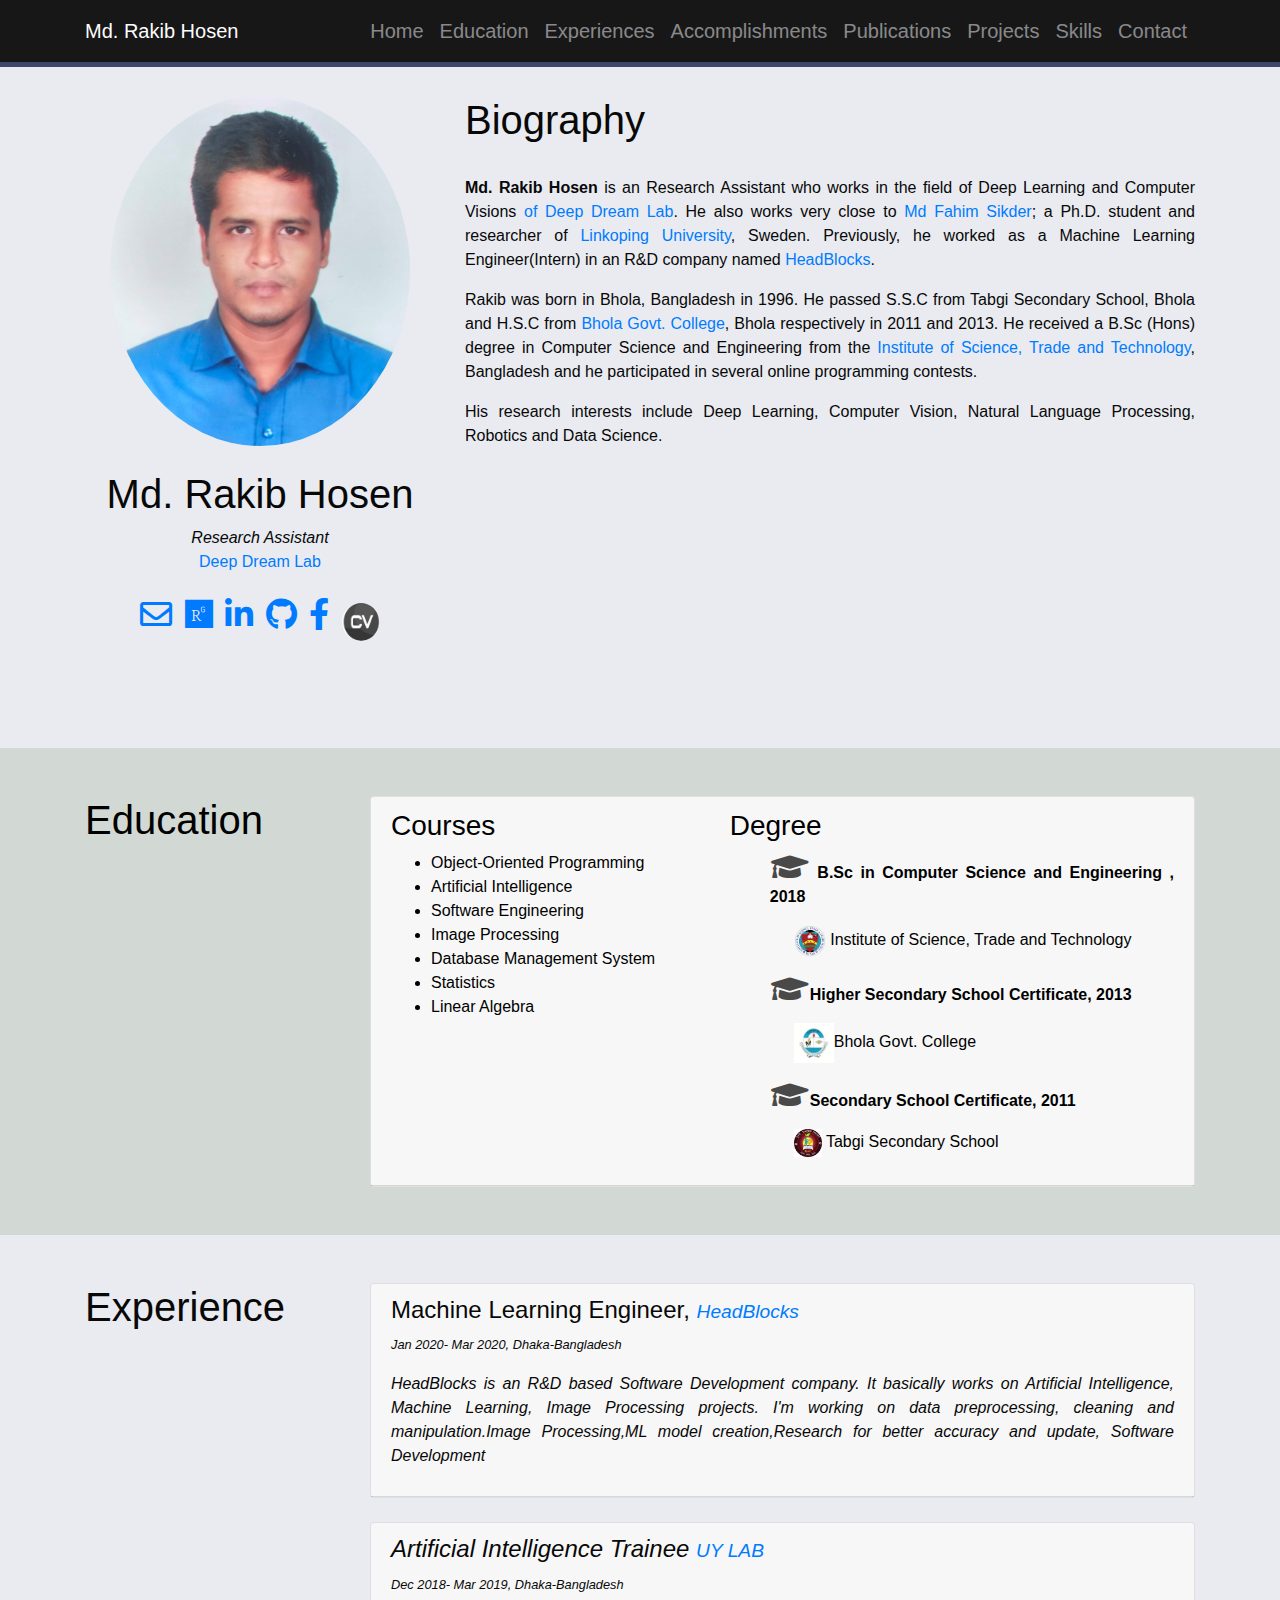
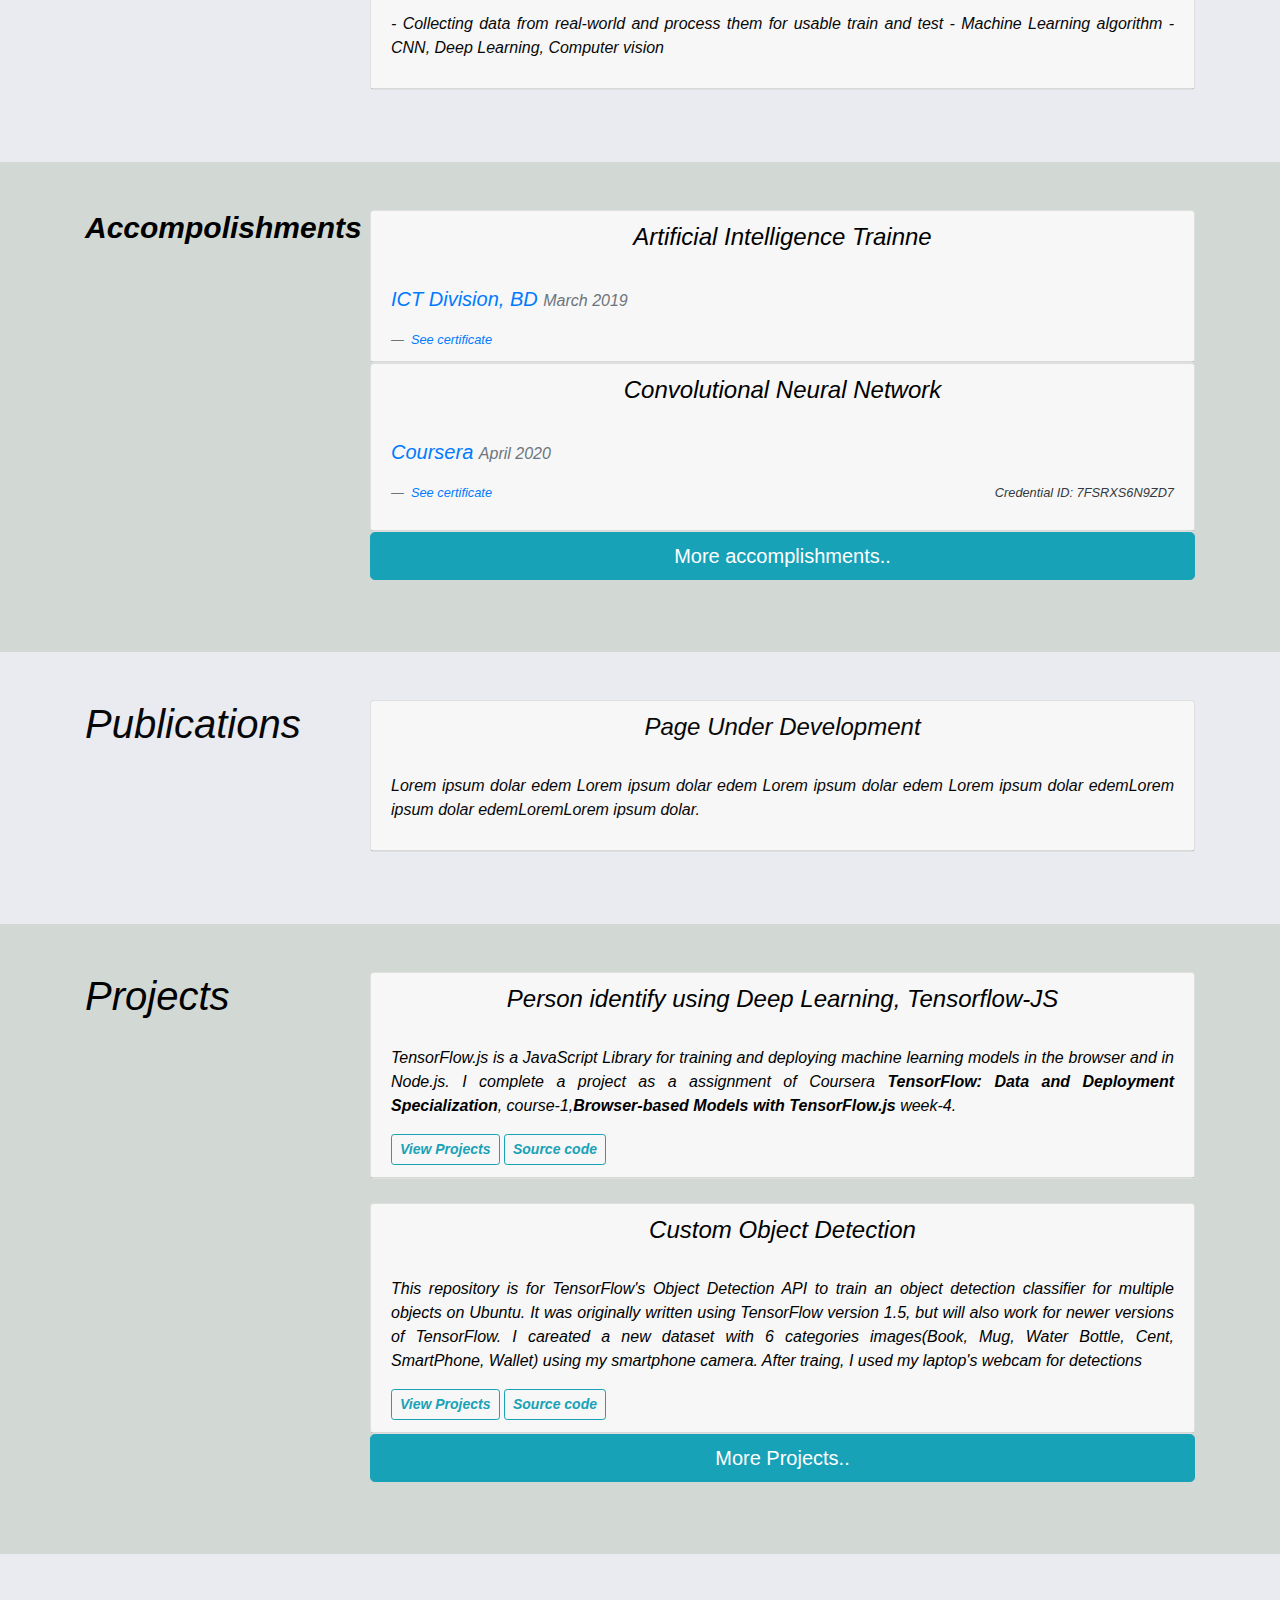
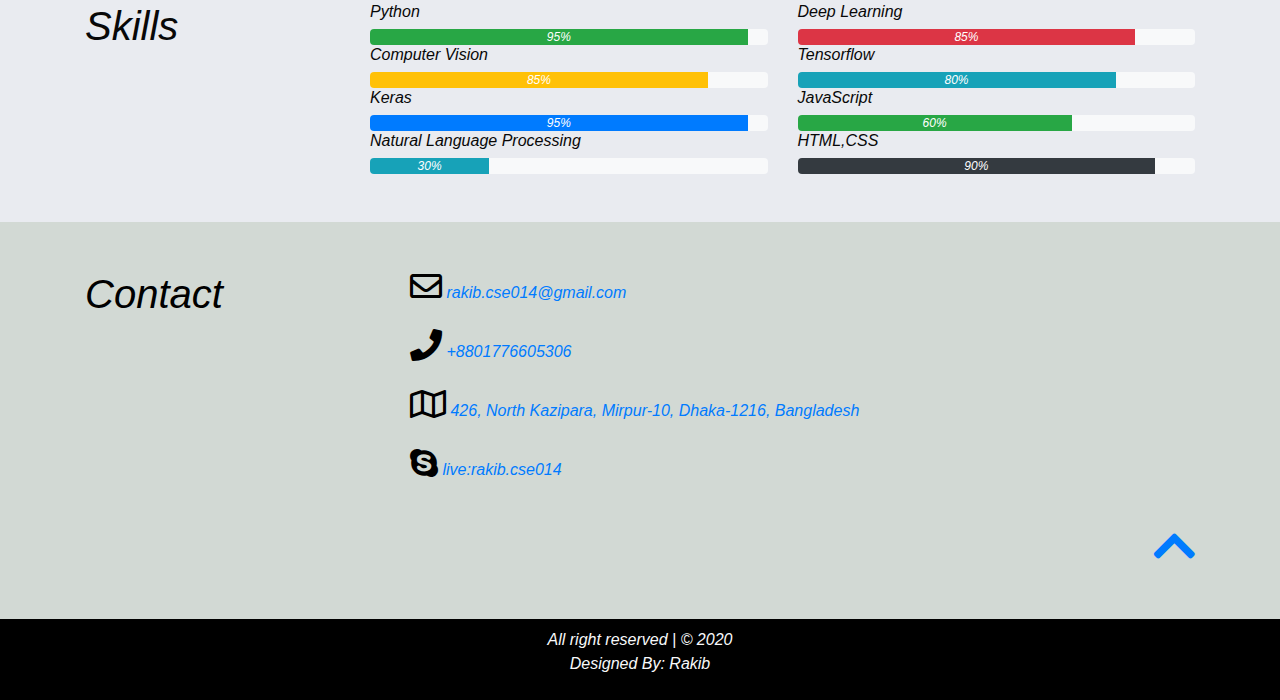
==== commit 3952f729: "Update index.html" ====
--- a/index.html
+++ b/index.html
@@ -64,7 +64,7 @@
 				 <img src="assets/author/profile_pic.png" width="300" height="350" alt="">
        </div><br>
 				 <h3 class="lead">Md. Rakib Hosen</h3>
-				<span><i>Assistant Engineer</i><br><a href="https://istt.edu.bd/" target="_blank" rel="noopener"> Institute of Science, Trade and Technology</span>
+				<span><i>Research Assistant</i><br><a href="https://fahim-sikder.github.io/#people" target="_blank" rel="noopener"> Deep Dream Lab</span>
           <br><br>
 
 
@@ -115,8 +115,8 @@
 
     <div class="col-12 col-lg-8">
       <h3 class="text-left lead">Biography</h3><br>
-      <p class="text-justify"><strong>Md. Rakib Hosen</strong> is an Assistant Engineer who works in the field of teaching and supervise the students of the<a href="https://istt.edu.bd/" target="_blank"> Institute of Science, Trade and Technology</a> in their lab classes.
-      He also works as a Research Assistant(part-time) of a <a href="https://fahim-sikder.github.io/authors/rakib/" target="_blank">Deep Learning lab</a> under<a href="https://fahim-sikder.github.io/#about" target="_blank"> Md Fahim Sikder</a>; a Ph.D. student and researcher of <a href="https://liu.se/en" target="_blank"> Linkoping University</a>, Sweden.
+      <p class="text-justify"><strong>Md. Rakib Hosen</strong> is an Research Assistant who works in the field of Deep Learning and Computer Visions <a href="https://fahim-sikder.github.io/#people" target="_blank"> of Deep Dream Lab</a>.
+      He also works very close to <a href="https://fahim-sikder.github.io/#about" target="_blank"> Md Fahim Sikder</a>; a Ph.D. student and researcher of <a href="https://liu.se/en" target="_blank"> Linkoping University</a>, Sweden.
 
 			Previously, he worked as a Machine Learning Engineer(Intern) in an R&D company named <a href="http://www.head-blocks.com/" target="_blank">HeadBlocks</a>.</p>
 
@@ -230,11 +230,13 @@
         <div class="card">
           <div class="card-header">
             <div>
-              <h4>Research Assistant<small>(part-time), </small> <span><i><a href="https://fahim-sikder.github.io/authors/rakib/" target="_blank"><small> Deep Learning Lab</small> </a></i></span></h4>
-                     <p><i><small>Dec 2018- Presents,  Dhaka-Bangladesh</small><i></p>
-                      <p class=" text-justify">  Deep Learning Lab is a collaborative research group, working on Machine Learning and Deep Learning related problems. I working very close to <a href="https://fahim-sikder.github.io" target="_blank">Md. Fahim Sikder </a> <small>(Lecturer, Department of Computer Science and Engineering, Institute of Science, Trade and Technology, ISTT)</small> since October 2019.We did research mostly on Machine Learning, Data Science and Big Data Analysis. </p>
-
-            </div>
+               <h4>Artificial Intelligence Trainee<span><i><a href="https://uylab.org/" target="_blank"> <small>UY LAB</small> </a></i></span></h4>
+    					     <p><i><small>Dec 2018- Mar 2019,  Dhaka-Bangladesh</small><i></p>
+    					      <p class="text-justify">- Collecting data from real-world and process them for usable train and test
+- Machine Learning algorithm
+- CNN, Deep Learning, Computer vision </p>
+
+          </div>
           </div>
         </div>
           <br>
